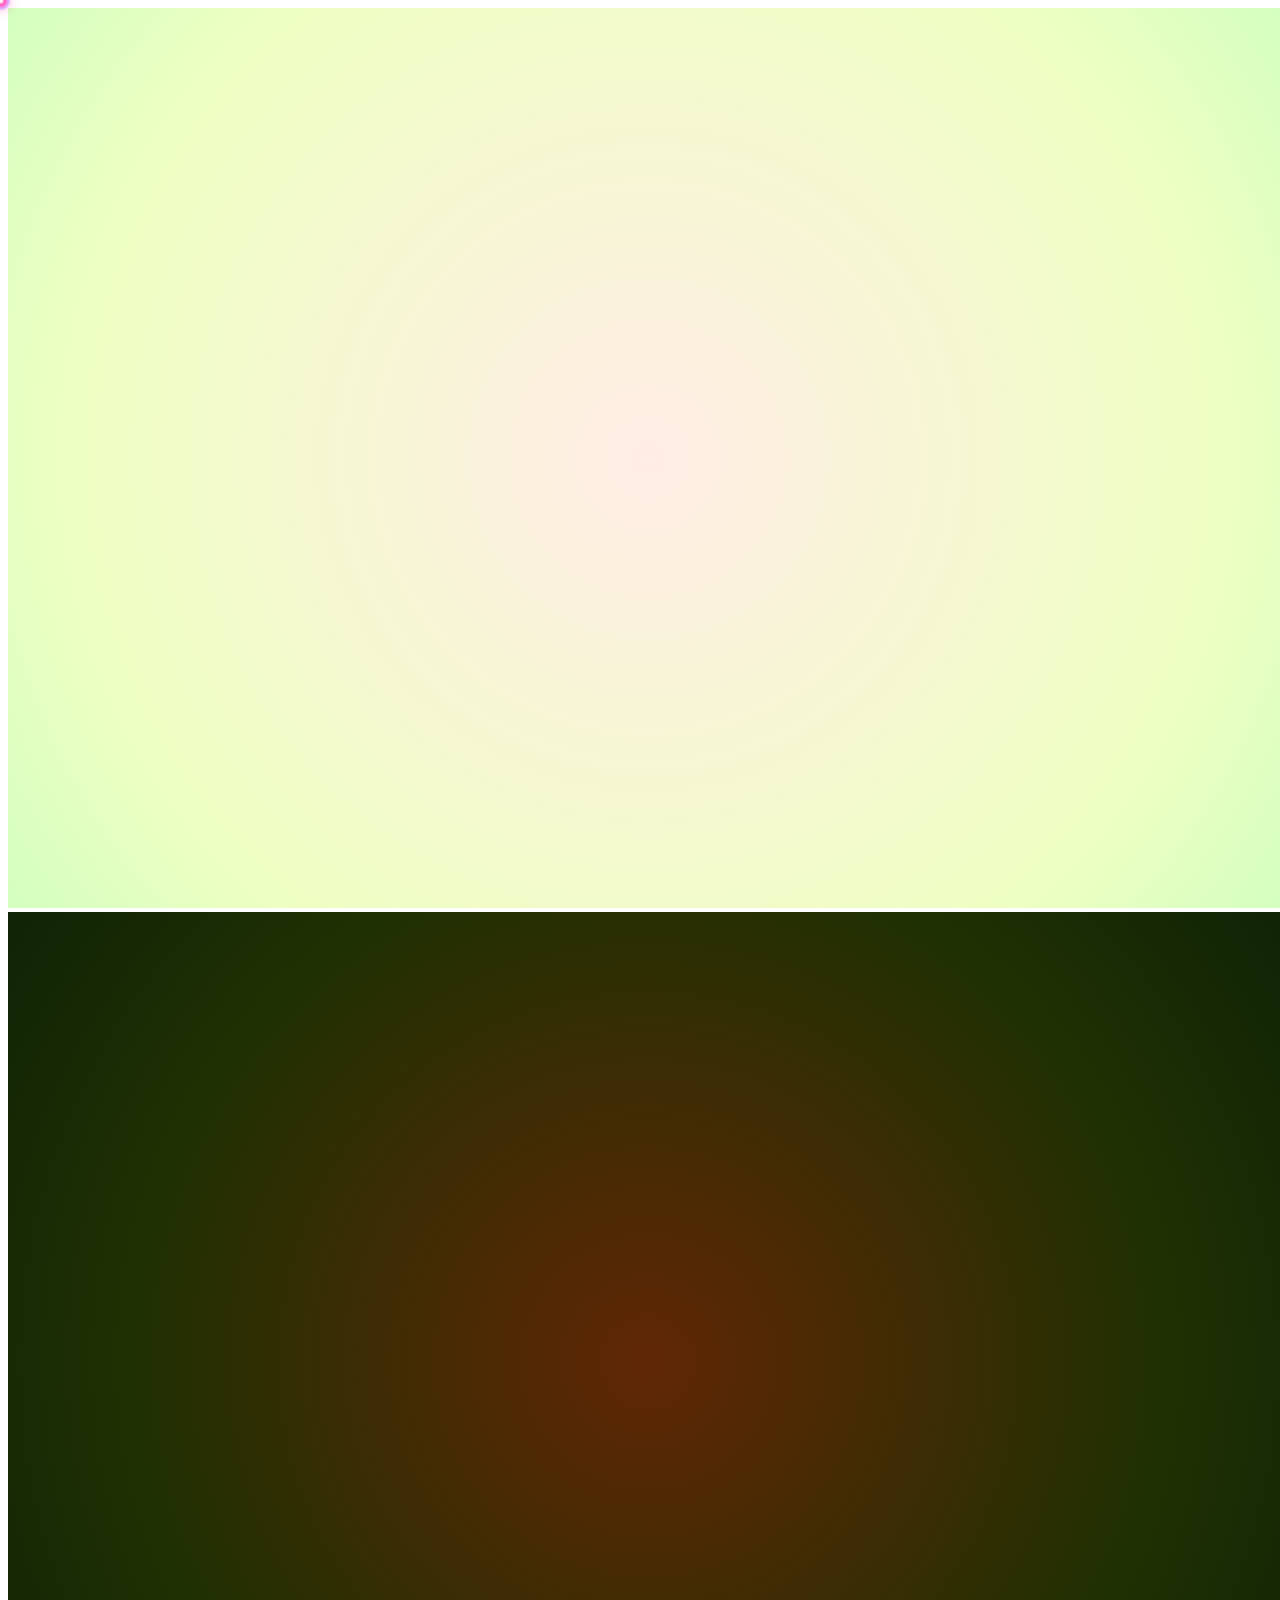
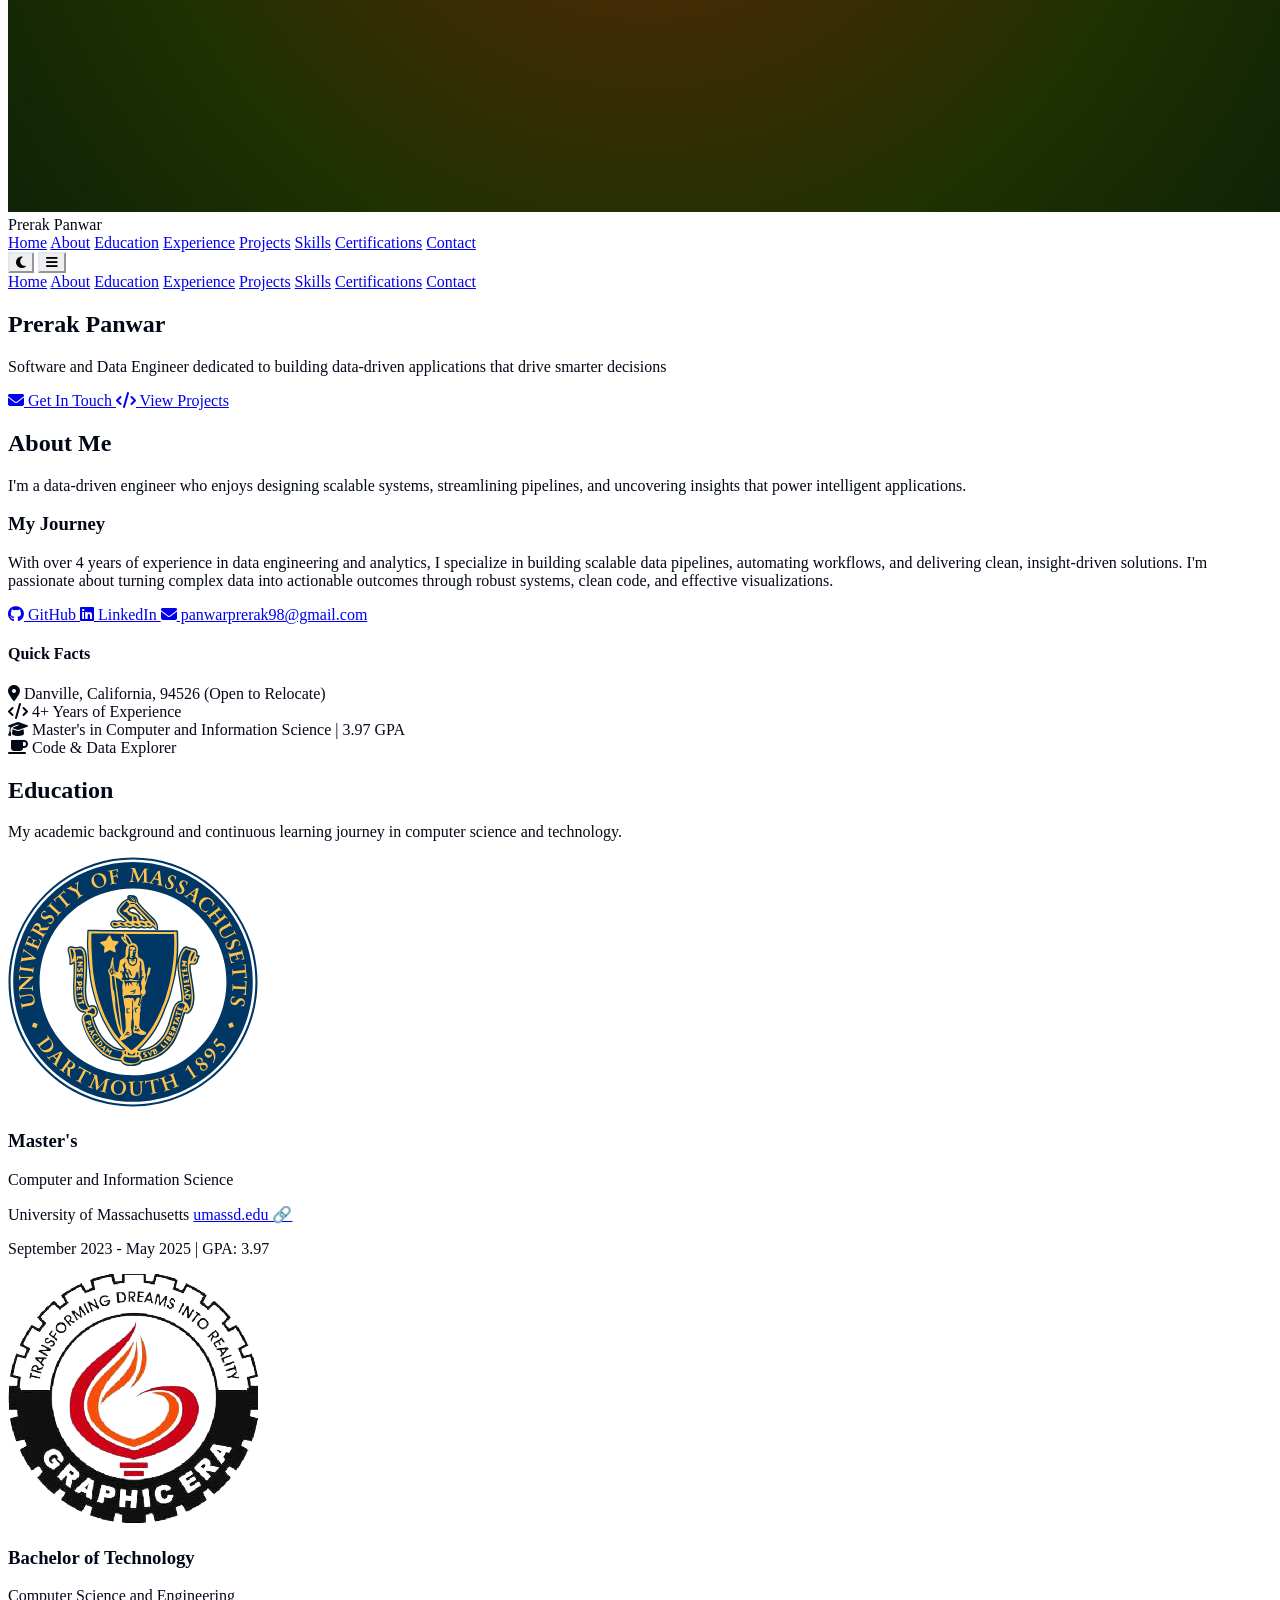
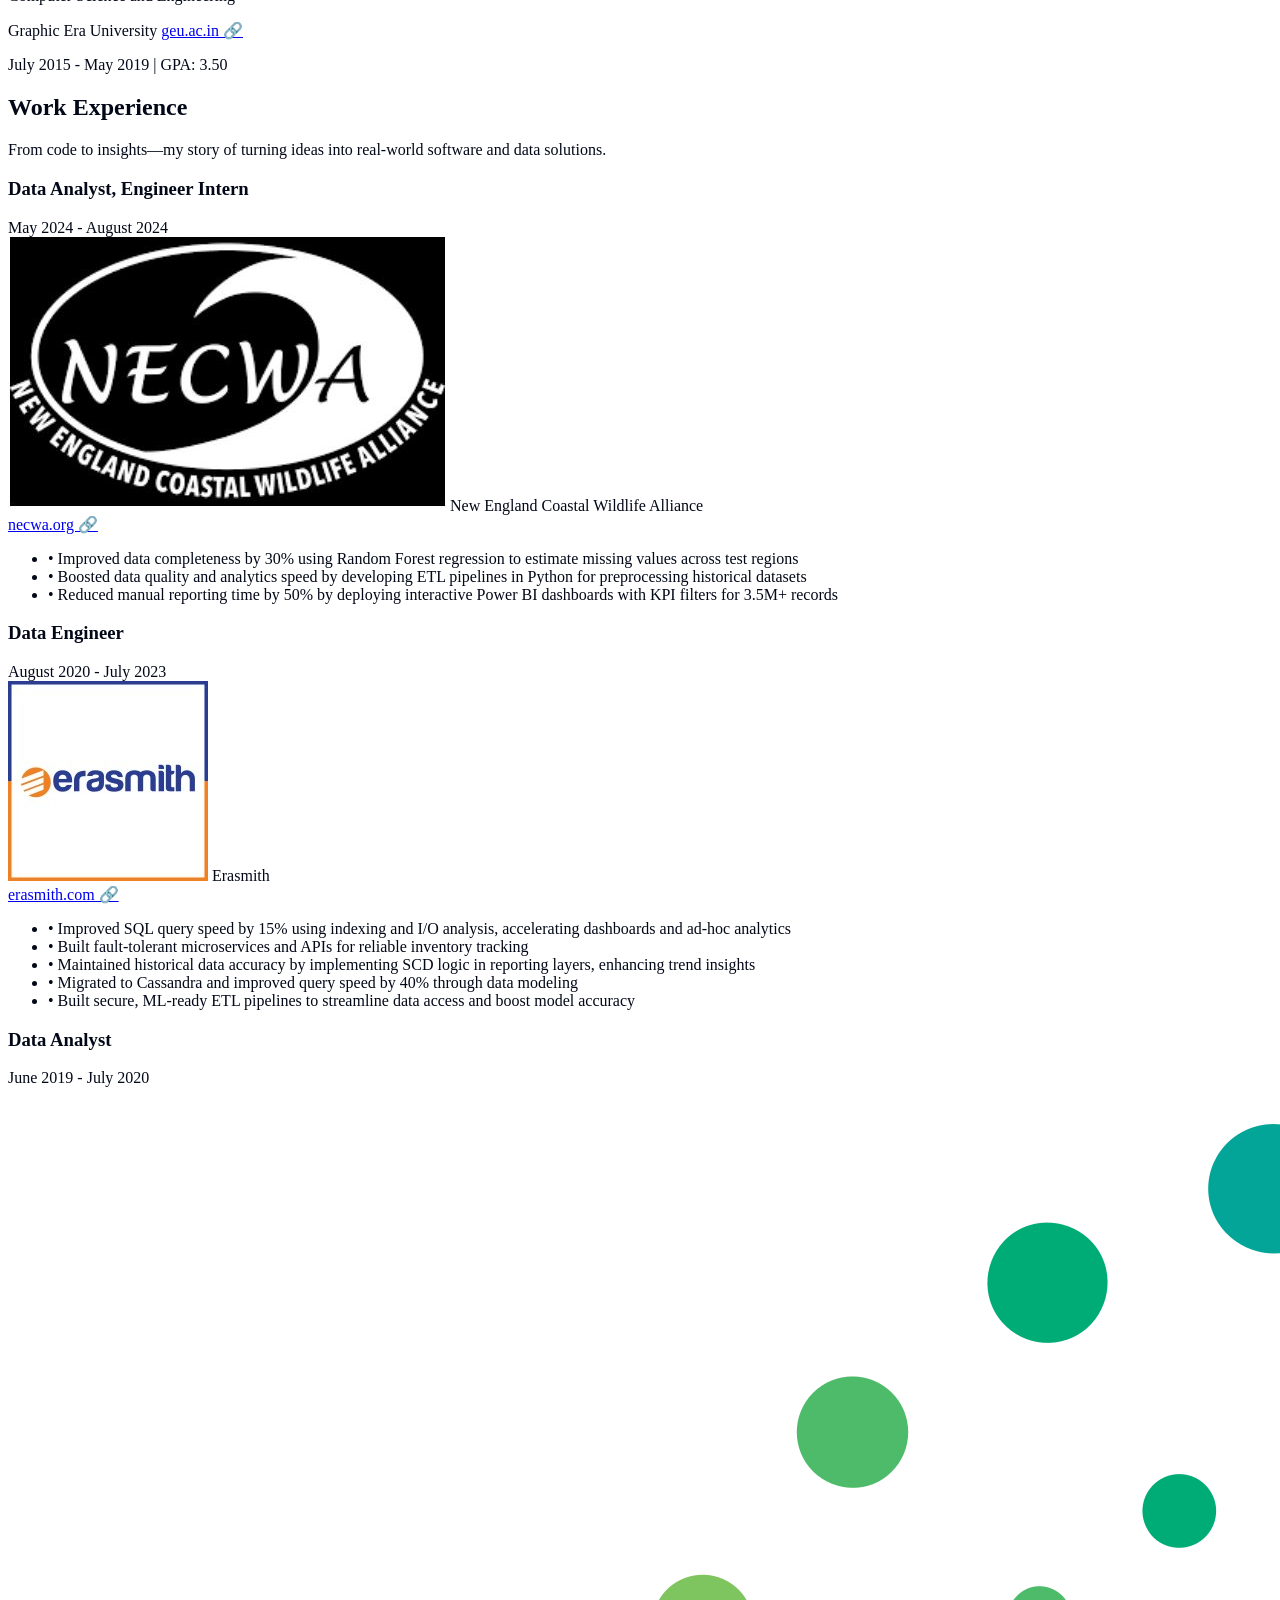
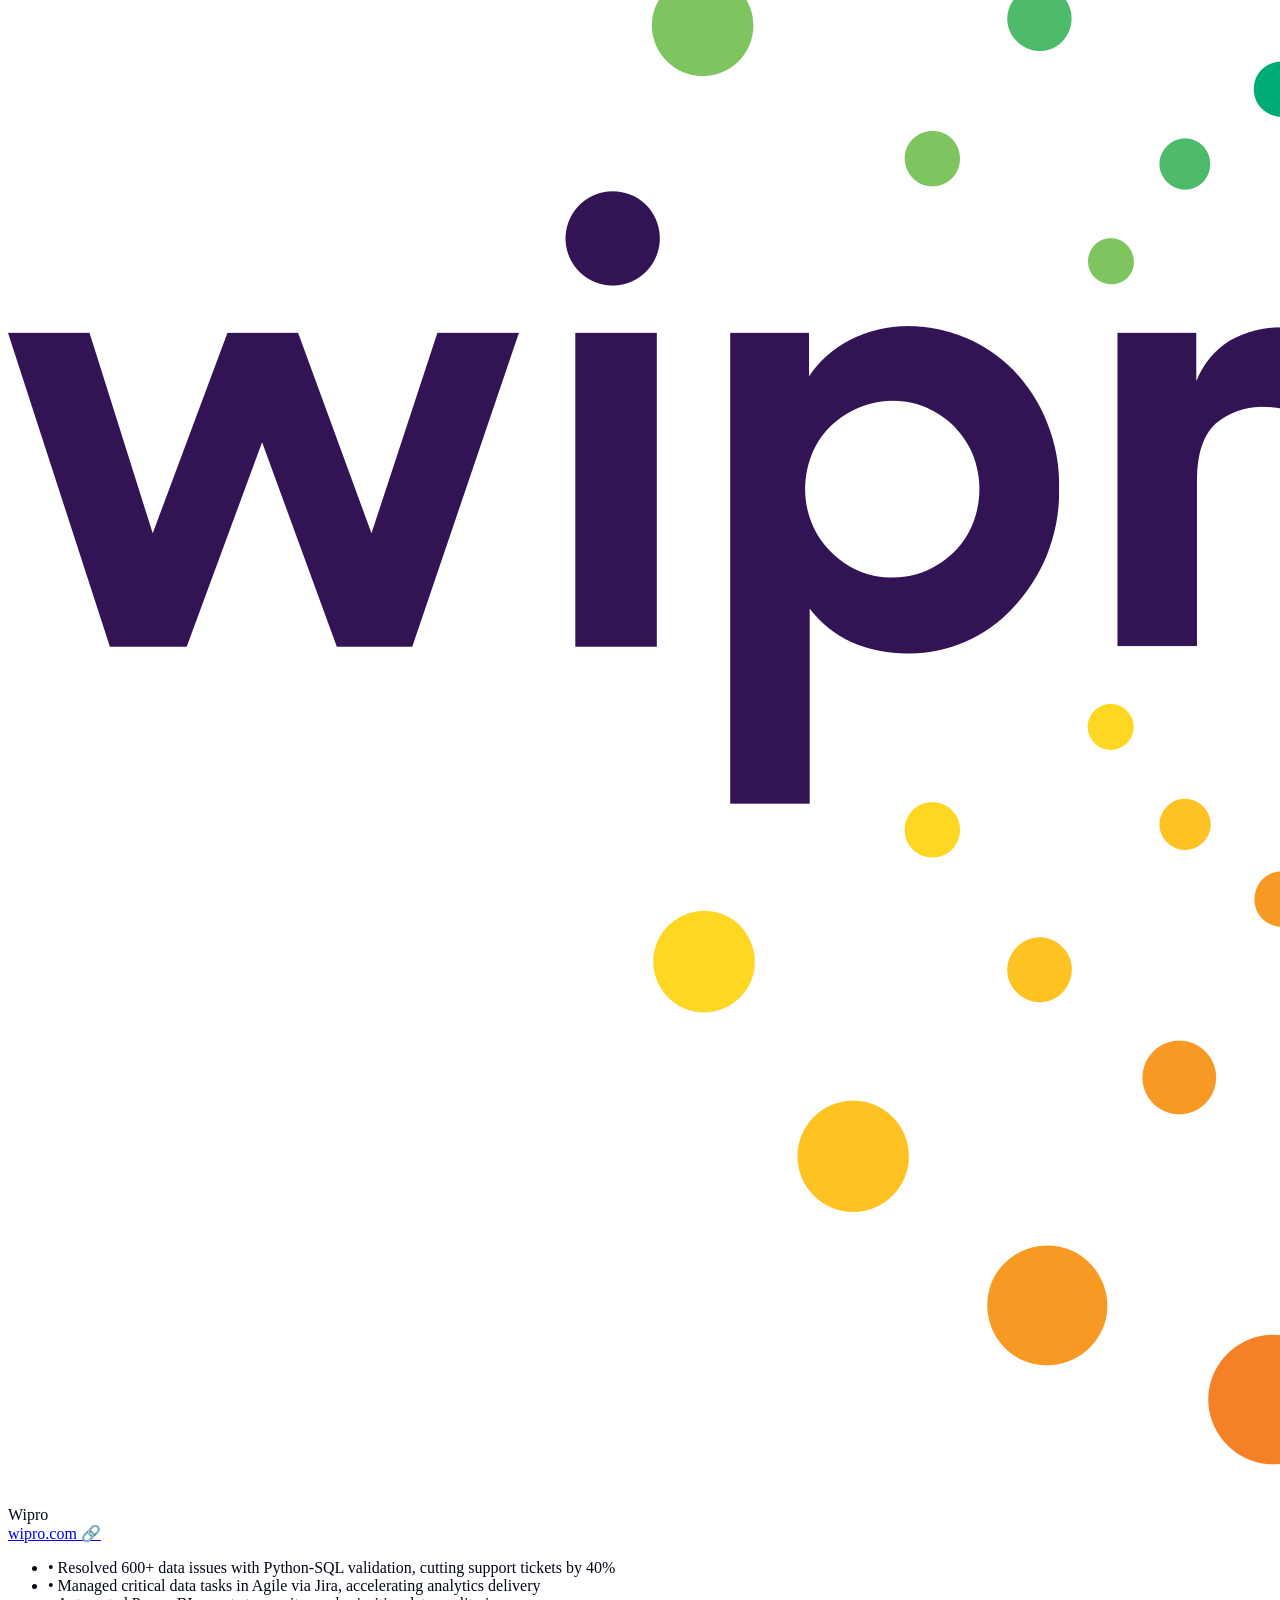
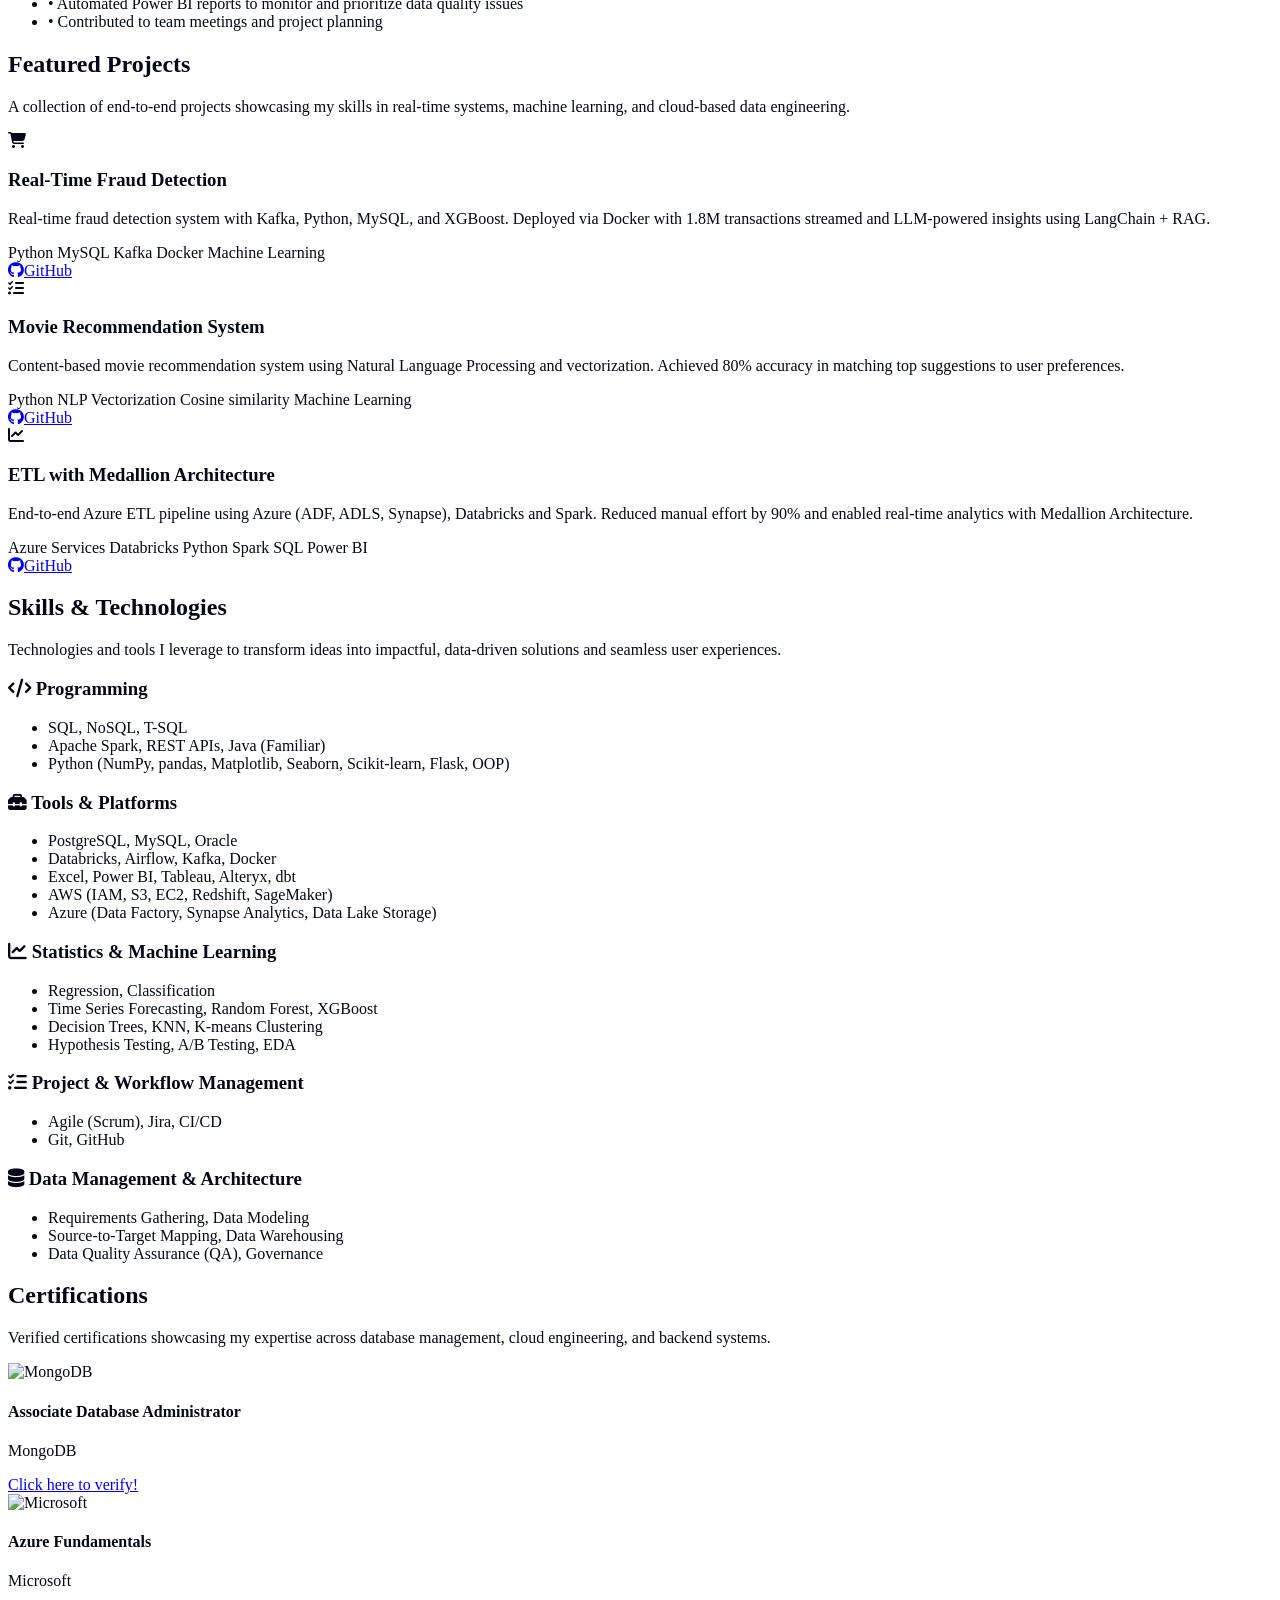
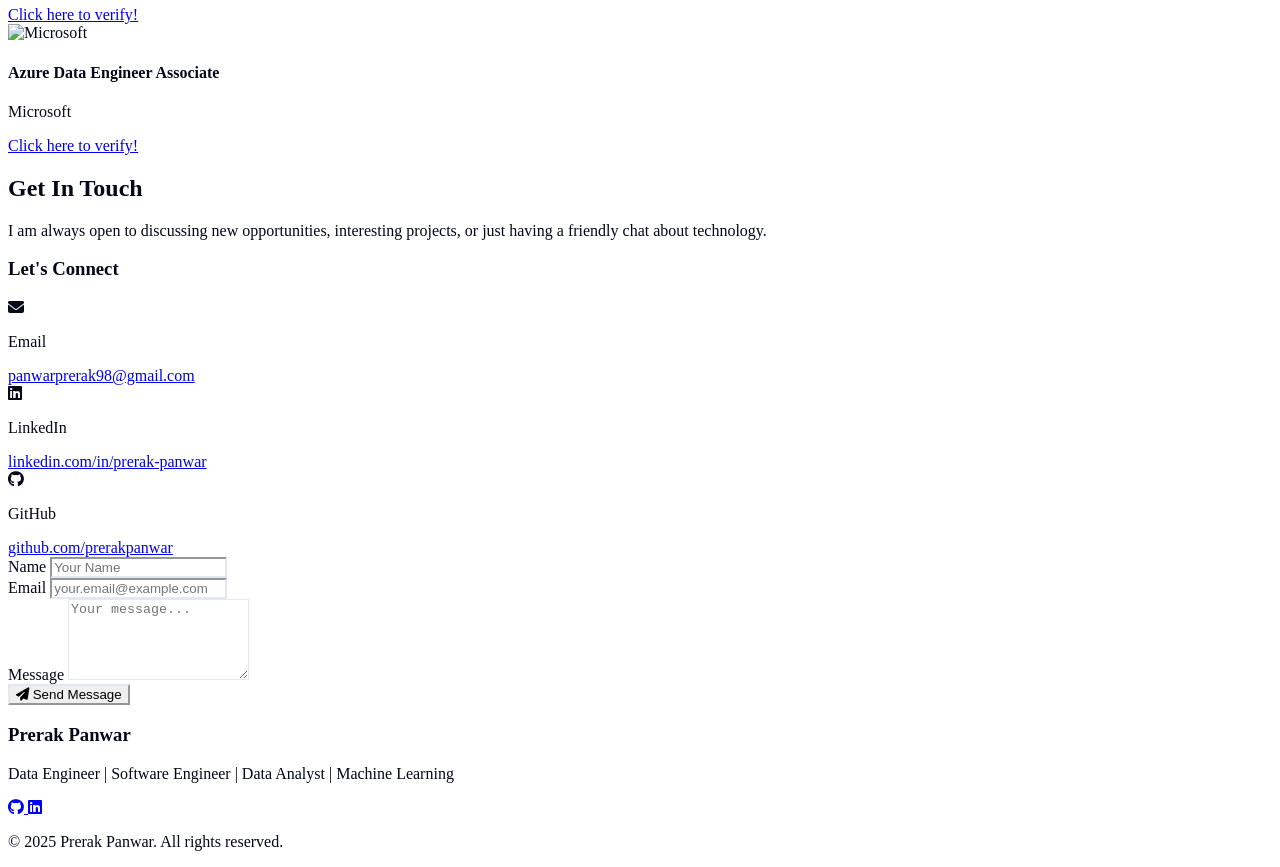
==== index.html @ e9ecec98 "Add files via upload" ====
<!DOCTYPE html>
<html lang="en">
<head>
    <meta charset="UTF-8">
    <meta name="viewport" content="width=device-width, initial-scale=1.0">
    <title>Prerak Panwar - Full Stack Developer</title>
    <meta name="description" content="Full Stack Developer specializing in React, Node.js, and modern web technologies. View my portfolio, projects, and professional experience.">
    
    <!-- Tailwind CSS -->
    <script src="https://cdn.tailwindcss.com"></script>

    <script src="https://cdnjs.cloudflare.com/ajax/libs/three.js/0.154.0/three.min.js"></script>
    
    <!-- Tailwind Config -->
    <script>
        tailwind.config = {
            darkMode: 'class',
            theme: {
                extend: {
                    colors: {
                        border: "hsl(var(--border))",
                        input: "hsl(var(--input))",
                        ring: "hsl(var(--ring))",
                        background: "hsl(var(--background))",
                        foreground: "hsl(var(--foreground))",
                        primary: {
                            DEFAULT: "hsl(var(--primary))",
                            foreground: "hsl(var(--primary-foreground))",
                        },
                        secondary: {
                            DEFAULT: "hsl(var(--secondary))",
                            foreground: "hsl(var(--secondary-foreground))",
                        },
                        muted: {
                            DEFAULT: "hsl(var(--muted))",
                            foreground: "hsl(var(--muted-foreground))",
                        },
                        accent: {
                            DEFAULT: "hsl(var(--accent))",
                            foreground: "hsl(var(--accent-foreground))",
                        },
                        card: {
                            DEFAULT: "hsl(var(--card))",
                            foreground: "hsl(var(--card-foreground))",
                        },
                    },
                    animation: {
                        "fade-up": "fadeUp 0.5s ease-out",
                        "slide-in": "slideIn 0.6s ease-out",
                        "bounce-in": "bounceIn 0.8s ease-out",
                    },
                    keyframes: {
                        fadeUp: {
                            "0%": { opacity: "0", transform: "translateY(30px)" },
                            "100%": { opacity: "1", transform: "translateY(0)" },
                        },
                        slideIn: {
                            "0%": { opacity: "0", transform: "translateX(-30px)" },
                            "100%": { opacity: "1", transform: "translateX(0)" },
                        },
                        bounceIn: {
                            "0%": { opacity: "0", transform: "scale(0.3)" },
                            "50%": { opacity: "1", transform: "scale(1.05)" },
                            "70%": { transform: "scale(0.9)" },
                            "100%": { opacity: "1", transform: "scale(1)" },
                        },
                    },
                }
            }
        }
    </script>
    
    <!-- CSS Variables -->
    <style>
        :root {
            --background: 0 0% 100%;
            --foreground: 222.2 84% 4.9%;
            --card: 0 0% 100%;
            --card-foreground: 222.2 84% 4.9%;
            --popover: 0 0% 100%;
            --popover-foreground: 222.2 84% 4.9%;
            --primary: 222.2 47.4% 11.2%;
            --primary-foreground: 210 40% 98%;
            --secondary: 210 40% 96%;
            --secondary-foreground: 222.2 47.4% 11.2%;
            --muted: 210 40% 96%;
            --muted-foreground: 215.4 16.3% 46.9%;
            --accent: 210 40% 96%;
            --accent-foreground: 222.2 47.4% 11.2%;
            --destructive: 0 84.2% 60.2%;
            --destructive-foreground: 210 40% 98%;
            --border: 214.3 31.8% 91.4%;
            --input: 214.3 31.8% 91.4%;
            --ring: 222.2 84% 4.9%;
            --radius: 0.5rem;
        }

        .dark {
            --background: 222.2 84% 4.9%;
            --foreground: 210 40% 98%;
            --card: 222.2 84% 4.9%;
            --card-foreground: 210 40% 98%;
            --popover: 222.2 84% 4.9%;
            --popover-foreground: 210 40% 98%;
            --primary: 210 40% 98%;
            --primary-foreground: 222.2 47.4% 11.2%;
            --secondary: 217.2 32.6% 17.5%;
            --secondary-foreground: 210 40% 98%;
            --muted: 217.2 32.6% 17.5%;
            --muted-foreground: 215 20.2% 65.1%;
            --accent: 217.2 32.6% 17.5%;
            --accent-foreground: 210 40% 98%;
            --destructive: 0 62.8% 30.6%;
            --destructive-foreground: 210 40% 98%;
            --border: 217.2 32.6% 17.5%;
            --input: 217.2 32.6% 17.5%;
            --ring: 212.7 26.8% 83.9%;
        }

        * {
            border-color: hsl(var(--border));
        }

        body {
            background-color: hsl(var(--background));
            color: hsl(var(--foreground));
        }

        /* Hide default cursor */
        body {
            cursor: none;
            position: relative;
            overflow-x: hidden;
        }

        /* Dynamic Fluid Background */
        .fluid-background {
            position: fixed;
            top: 0;
            left: 0;
            width: 100%;
            height: 100%;
            z-index: 1;
            pointer-events: none;
            opacity: 0;
            transition: opacity 1.2s cubic-bezier(0.25, 0.46, 0.45, 0.94);
            background: radial-gradient(circle at var(--x, 50%) var(--y, 50%), 
                rgba(255, 0, 128, 0.12) 0%,
                rgba(138, 43, 226, 0.1) 25%,
                rgba(64, 224, 208, 0.06) 50%,
                rgba(255, 140, 0, 0.04) 75%,
                transparent 100%);
        }

        .fluid-background::before {
            content: '';
            position: absolute;
            top: -50%;
            left: -50%;
            width: 200%;
            height: 200%;
            background: 
                radial-gradient(ellipse 600px 400px at var(--x, 30%) var(--y, 70%), rgba(255, 105, 180, 0.08) 0%, transparent 60%),
                radial-gradient(ellipse 500px 350px at var(--mx, 70%) var(--my, 30%), rgba(138, 43, 226, 0.06) 0%, transparent 70%),
                radial-gradient(ellipse 700px 450px at var(--px, 20%) var(--py, 80%), rgba(64, 224, 208, 0.04) 0%, transparent 80%);
            animation: fluid-flow 12s ease-in-out infinite;
            transform: rotate(var(--rotation, 0deg)) scale(var(--scale, 1));
            transition: all 0.8s cubic-bezier(0.23, 1, 0.32, 1);
        }

        .fluid-background.active {
            opacity: 1;
        }

        .fluid-background.moving {
            opacity: 1;
            transition: opacity 0.3s ease-out;
        }

        /* Elegant Small Cursor */
        .magic-cursor {
            position: fixed;
            width: 16px;
            height: 16px;
            pointer-events: none;
            z-index: 10000;
            transition: all 0.6s cubic-bezier(0.165, 0.84, 0.44, 1);
            will-change: transform;
        }

        .cursor-core {
            width: 100%;
            height: 100%;
            border-radius: 50%;
            background: radial-gradient(circle, 
                rgba(255, 255, 255, 0.95) 0%,
                rgba(255, 0, 128, 0.7) 35%,
                rgba(138, 43, 226, 0.5) 70%,
                rgba(64, 224, 208, 0.3) 100%);
            position: relative;
            box-shadow: 
                0 0 12px rgba(255, 0, 128, 0.25),
                inset 0 0 6px rgba(255, 255, 255, 0.5);
            border: 0.5px solid rgba(255, 255, 255, 0.3);
            transition: all 0.4s cubic-bezier(0.165, 0.84, 0.44, 1);
        }

        .cursor-core::before {
            content: '';
            position: absolute;
            inset: -3px;
            border-radius: 50%;
            background: radial-gradient(circle, 
                rgba(255, 0, 128, 0.15) 0%,
                rgba(138, 43, 226, 0.08) 50%,
                transparent 100%);
            animation: gentle-pulse 4s ease-in-out infinite;
            opacity: 0.6;
            transition: opacity 0.3s ease;
        }

        .cursor-core::after {
            content: '';
            position: absolute;
            inset: 4px;
            border-radius: 50%;
            background: radial-gradient(circle, rgba(255, 255, 255, 0.7), transparent 50%);
            animation: soft-glow 3s ease-in-out infinite alternate;
        }

        /* Particle Trail System */
        .cursor-particle {
            position: fixed;
            width: 6px;
            height: 6px;
            border-radius: 50%;
            pointer-events: none;
            z-index: 9999;
            animation: particle-fade 1.2s ease-out forwards;
        }

        .cursor-sparkle {
            position: fixed;
            width: 4px;
            height: 4px;
            pointer-events: none;
            z-index: 9998;
            animation: sparkle-twinkle 0.8s ease-out forwards;
        }

        /* Ripple Effect */
        .cursor-ripple {
            position: fixed;
            border: 2px solid rgba(255, 0, 128, 0.6);
            border-radius: 50%;
            pointer-events: none;
            z-index: 9997;
            animation: ripple-expand 1.5s ease-out forwards;
        }

        /* Energy Waves */
        .energy-wave {
            position: fixed;
            width: 60px;
            height: 60px;
            border: 1px solid rgba(64, 224, 208, 0.4);
            border-radius: 50%;
            pointer-events: none;
            z-index: 9996;
            animation: energy-pulse 2s ease-out forwards;
        }

        /* Interactive States */
        .magic-cursor.hovering {
            transform: scale(1.25);
            filter: brightness(1.15);
        }

        .magic-cursor.hovering .cursor-core {
            background: radial-gradient(circle, 
                rgba(255, 255, 255, 0.98) 0%,
                rgba(255, 64, 129, 0.8) 30%,
                rgba(255, 235, 59, 0.6) 60%,
                rgba(76, 175, 80, 0.4) 85%,
                rgba(33, 150, 243, 0.2) 100%);
            box-shadow: 
                0 0 20px rgba(255, 64, 129, 0.35),
                inset 0 0 10px rgba(255, 255, 255, 0.6);
        }

        .magic-cursor.clicking {
            transform: scale(1.6);
            filter: brightness(1.3) saturate(1.2);
        }

        .magic-cursor.clicking .cursor-core {
            background: radial-gradient(circle, 
                rgba(255, 255, 255, 1) 0%,
                rgba(255, 23, 68, 0.9) 35%,
                rgba(255, 152, 0, 0.7) 70%,
                rgba(255, 235, 59, 0.5) 100%);
            box-shadow: 
                0 0 30px rgba(255, 23, 68, 0.5),
                inset 0 0 12px rgba(255, 255, 255, 0.7);
        }

        /* Morphing for different elements */
        .magic-cursor.text-mode {
            transform: scaleX(0.4) scaleY(1.8);
        }

        .magic-cursor.text-mode .cursor-core {
            border-radius: 8px;
            background: linear-gradient(45deg, 
                rgba(102, 126, 234, 0.8), 
                rgba(118, 75, 162, 0.8));
        }

        /* Keyframe Animations */
        @keyframes fluid-flow {
            0%, 100% { 
                transform: rotate(0deg) scale(1);
                filter: hue-rotate(0deg) brightness(1);
            }
            20% { 
                transform: rotate(72deg) scale(1.02);
                filter: hue-rotate(30deg) brightness(1.05);
            }
            40% { 
                transform: rotate(144deg) scale(0.98);
                filter: hue-rotate(60deg) brightness(0.95);
            }
            60% { 
                transform: rotate(216deg) scale(1.01);
                filter: hue-rotate(90deg) brightness(1.02);
            }
            80% { 
                transform: rotate(288deg) scale(0.99);
                filter: hue-rotate(120deg) brightness(0.98);
            }
        }

        @keyframes gentle-pulse {
            0%, 100% { 
                transform: scale(1); 
                opacity: 0.6; 
            }
            50% { 
                transform: scale(1.15); 
                opacity: 0.3; 
            }
        }

        @keyframes soft-glow {
            0% { opacity: 0.7; transform: scale(1); }
            100% { opacity: 0.4; transform: scale(1.08); }
        }

        @keyframes particle-fade {
            0% { 
                opacity: 1; 
                transform: scale(1) translateY(0); 
                filter: brightness(1.5);
            }
            100% { 
                opacity: 0; 
                transform: scale(0.3) translateY(-30px); 
                filter: brightness(0.5);
            }
        }

        @keyframes sparkle-twinkle {
            0% { 
                opacity: 0; 
                transform: scale(0) rotate(0deg); 
            }
            50% { 
                opacity: 1; 
                transform: scale(1.5) rotate(180deg); 
                filter: brightness(2);
            }
            100% { 
                opacity: 0; 
                transform: scale(0) rotate(360deg); 
            }
        }

        @keyframes ripple-expand {
            0% {
                width: 24px;
                height: 24px;
                opacity: 0.8;
                transform: translate(-50%, -50%);
            }
            100% {
                width: 120px;
                height: 120px;
                opacity: 0;
                transform: translate(-50%, -50%);
            }
        }

        @keyframes energy-pulse {
            0% {
                width: 60px;
                height: 60px;
                opacity: 0.6;
                transform: translate(-50%, -50%) scale(0.5);
            }
            50% {
                opacity: 0.3;
                transform: translate(-50%, -50%) scale(1);
            }
            100% {
                width: 200px;
                height: 200px;
                opacity: 0;
                transform: translate(-50%, -50%) scale(1.5);
            }
        }

        /* Simplified Trail Effect */
        .gentle-trail {
            position: fixed;
            width: 6px;
            height: 6px;
            border-radius: 50%;
            pointer-events: none;
            z-index: 9995;
            background: radial-gradient(circle, 
                rgba(255, 0, 128, 0.5) 0%,
                rgba(138, 43, 226, 0.3) 60%,
                transparent 100%);
            animation: gentle-dissolve 2s ease-out forwards;
        }

        @keyframes gentle-dissolve {
            0% { 
                opacity: 0.6; 
                transform: scale(1); 
                filter: blur(0px);
            }
            70% {
                opacity: 0.2;
                transform: scale(0.6);
                filter: blur(0.5px);
            }
            100% { 
                opacity: 0; 
                transform: scale(0.2); 
                filter: blur(1px);
            }
        }

        /* Constellation Effect */
        .cursor-constellation {
            position: fixed;
            width: 2px;
            height: 2px;
            background: #fff;
            border-radius: 50%;
            pointer-events: none;
            z-index: 9994;
            animation: constellation-twinkle 2s ease-in-out infinite;
            box-shadow: 0 0 6px rgba(255, 255, 255, 0.8);
        }

        @keyframes constellation-twinkle {
            0%, 100% { opacity: 0.3; transform: scale(1); }
            50% { opacity: 1; transform: scale(1.5); }
        }

        .skill-bar {
            transition: width 2s ease-in-out;
        }

        html {
            scroll-behavior: smooth;
        }
    </style>
    
    <!-- Font Awesome -->
    <link rel="stylesheet" href="https://cdnjs.cloudflare.com/ajax/libs/font-awesome/6.4.0/css/all.min.css">
</head>
<body class="min-h-screen bg-background text-foreground">

    <canvas id="bg-light" class="fixed top-0 left-0 w-full h-full -z-10 dark:hidden"></canvas>
    <canvas id="bg-dark" class="fixed top-0 left-0 w-full h-full -z-10 hidden dark:block"></canvas>


    <!-- Fluid Background System -->
    <div class="fluid-background"></div>
    
    <!-- Elegant Cursor System -->
    <div class="magic-cursor hidden md:block">
        <div class="cursor-core"></div>
    </div>

    <!-- Navigation -->
    <nav class="fixed top-0 w-full bg-background/95 backdrop-blur supports-[backdrop-filter]:bg-background/60 z-50 border-b border-border">
        <div class="max-w-7xl mx-auto px-4 sm:px-6 lg:px-8">
            <div class="flex justify-between items-center py-4">
                <div class="text-xl font-bold text-primary">
                    Prerak Panwar
                </div>
                
                <div class="hidden md:flex space-x-8">
                    <a href="#home" class="text-muted-foreground hover:text-foreground transition-colors">Home</a>
                    <a href="#about" class="text-muted-foreground hover:text-foreground transition-colors">About</a>
                    <a href="#education" class="text-muted-foreground hover:text-foreground transition-colors">Education</a>
                    <a href="#experience" class="text-muted-foreground hover:text-foreground transition-colors">Experience</a>
                    <a href="#projects" class="text-muted-foreground hover:text-foreground transition-colors">Projects</a>
                    <a href="#skills" class="text-muted-foreground hover:text-foreground transition-colors">Skills</a>
                    <a href="#certifications" class="text-muted-foreground hover:text-foreground transition-colors">Certifications</a>
                    <a href="#contact" class="text-muted-foreground hover:text-foreground transition-colors">Contact</a>
                </div>

                <div class="flex items-center space-x-4">
                    <button id="theme-toggle" class="p-2 rounded-md hover:bg-accent">
                        <i class="fas fa-moon text-muted-foreground"></i>
                    </button>
                    
                    <button id="mobile-menu-button" class="md:hidden p-2 rounded-md hover:bg-accent">
                        <i class="fas fa-bars text-muted-foreground"></i>
                    </button>
                </div>
            </div>
        </div>

        <!-- Mobile Menu -->
        <div id="mobile-menu" class="hidden md:hidden bg-background border-t border-border">
            <div class="px-2 pt-2 pb-3 space-y-1">
                <a href="#home" class="block px-3 py-2 text-muted-foreground hover:text-foreground">Home</a>
                <a href="#about" class="block px-3 py-2 text-muted-foreground hover:text-foreground">About</a>
                <a href="#education" class="block px-3 py-2 text-muted-foreground hover:text-foreground">Education</a>
                <a href="#experience" class="block px-3 py-2 text-muted-foreground hover:text-foreground">Experience</a>
                <a href="#projects" class="block px-3 py-2 text-muted-foreground hover:text-foreground">Projects</a>
                <a href="#skills" class="block px-3 py-2 text-muted-foreground hover:text-foreground">Skills</a>
                <a href="#certifications" class="block px-3 py-2 text-muted-foreground hover:text-foreground">Certifications</a>
                <a href="#contact" class="block px-3 py-2 text-muted-foreground hover:text-foreground">Contact</a>
            </div>
        </div>
    </nav>

    <!-- Hero Section -->
    <section id="home" class="min-h-screen flex items-center justify-center pt-16">
        <div class="max-w-7xl mx-auto px-4 sm:px-6 lg:px-8 text-center">
            <div class="animate-fade-up">
                <h1 class="text-4xl md:text-6xl lg:text-7xl font-bold mb-6 bg-gradient-to-r from-primary to-blue-600 bg-clip-text text-transparent">
                    Prerak Panwar
                </h1>
                <p class="text-xl md:text-2xl text-muted-foreground mb-8 max-w-3xl mx-auto">
                    Software and Data Engineer dedicated to building data-driven applications that drive smarter decisions
                </p>
                <div class="flex flex-col sm:flex-row gap-4 justify-center">
                    <a href="#contact" class="inline-flex items-center justify-center px-8 py-3 text-base font-medium rounded-md text-primary-foreground bg-primary hover:bg-primary/90 transition-colors">
                        <i class="fas fa-envelope mr-2"></i>
                        Get In Touch
                    </a>
                    <a href="#projects" class="inline-flex items-center justify-center px-8 py-3 text-base font-medium rounded-md text-foreground bg-secondary hover:bg-secondary/80 transition-colors">
                        <i class="fas fa-code mr-2"></i>
                        View Projects
                    </a>
                </div>
            </div>
        </div>
    </section>

    <!-- About Section -->
    <section id="about" class="py-20 bg-muted/50">
        <div class="max-w-7xl mx-auto px-4 sm:px-6 lg:px-8">
            <div class="text-center mb-16">
                <h2 class="text-3xl md:text-4xl font-bold mb-4">About Me</h2>
                <p class="text-muted-foreground max-w-2xl mx-auto">
                    I'm a data-driven engineer who enjoys designing scalable systems, streamlining pipelines, and uncovering insights that power intelligent applications.
                </p>
            </div>
            
            <div class="grid md:grid-cols-2 gap-12 items-center">
                <div class="animate-slide-in">
                    <h3 class="text-2xl font-semibold mb-4">My Journey</h3>
                    <p class="text-muted-foreground mb-6">
                        With over 4 years of experience in data engineering and analytics, I specialize in building scalable data pipelines, automating workflows, and delivering clean, insight-driven solutions. I'm passionate about turning complex data into actionable outcomes through robust systems, clean code, and effective visualizations.
                    </p>
                    <div class="flex flex-wrap gap-4">
                        <a href="https://github.com/prerakpanwar" target="_blank" class="flex items-center gap-2 text-muted-foreground hover:text-foreground transition-colors">
                            <i class="fab fa-github"></i>
                            GitHub
                        </a>
                        <a href="https://www.linkedin.com/in/prerak-panwar" target="_blank" class="flex items-center gap-2 text-muted-foreground hover:text-foreground transition-colors">
                            <i class="fab fa-linkedin"></i>
                            LinkedIn
                        </a>
                        <a href="mailto:panwarprerak98@gmail.com" class="flex items-center gap-2 text-muted-foreground hover:text-foreground transition-colors">
                            <i class="fas fa-envelope"></i>
                            panwarprerak98@gmail.com
                        </a>
                    </div>
                </div>
                
                <div class="animate-bounce-in">
                    <div class="bg-card rounded-lg p-6 border border-border shadow-lg">
                        <h4 class="text-lg font-semibold mb-4">Quick Facts</h4>
                        <div class="space-y-3">
                            <div class="flex items-center gap-3">
                                <i class="fas fa-map-marker-alt text-primary"></i>
                                <span>Danville, California, 94526 (Open to Relocate)</span>
                            </div>
                            <div class="flex items-center gap-3">
                                <i class="fas fa-code text-primary"></i>
                                <span>4+ Years of Experience</span>
                            </div>
                            <div class="flex items-center gap-3">
                                <i class="fas fa-graduation-cap text-primary"></i>
                                <span>Master's in Computer and Information Science | 3.97 GPA</span>
                            </div>
                            <div class="flex items-center gap-3">
                                <i class="fas fa-coffee text-primary"></i>
                                <span>Code & Data Explorer</span>
                            </div>
                        </div>
                    </div>
                </div>
            </div>
        </div>
    </section>

        <!-- Education Section -->
<section id="education" class="py-20 bg-muted/50">
  <div class="max-w-7xl mx-auto px-4 sm:px-6 lg:px-8">
    <div class="text-center mb-16">
      <h2 class="text-3xl md:text-4xl font-bold mb-4">Education</h2>
      <p class="text-muted-foreground max-w-2xl mx-auto">
        My academic background and continuous learning journey in computer science and technology.
      </p>
    </div>

    <div class="grid md:grid-cols-2 gap-8">
      <!-- Master's -->
      <div class="bg-card rounded-lg p-6 border border-border shadow-lg">
        <div class="flex items-start gap-4">
          <div class="w-12 h-12 bg-primary/10 rounded-lg flex items-center justify-center flex-shrink-0">
            <a href="https://www.umassd.edu" target="_blank" rel="noopener">
              <img src="images/image2.svg" alt="UMass Dartmouth" class="w-10 h-10 object-contain">
            </a>
          </div>
          <div>
            <h3 class="text-lg font-semibold mb-1">Master's</h3>
            <p class="text-primary font-medium mb-2">Computer and Information Science</p>
            <p class="text-muted-foreground text-sm mb-2 flex items-center gap-2">
                University of Massachusetts
                <a href="https://www.umassd.edu" target="_blank" rel="noopener" class="text-blue-500 hover:underline text-sm">
                    umassd.edu 🔗
                </a>
            </p>
            <p class="text-muted-foreground text-sm">September 2023 - May 2025 | GPA: 3.97</p>
          </div>
        </div>
      </div>

      <!-- Bachelor's -->
      <div class="bg-card rounded-lg p-6 border border-border shadow-lg">
        <div class="flex items-start gap-4">
          <div class="w-12 h-12 bg-primary/10 rounded-lg flex items-center justify-center flex-shrink-0">
            <a href="https://geu.ac.in" target="_blank" rel="noopener">
              <img src="images/image1.png" alt="Graphic Era University" class="w-10 h-10 object-contain">
            </a>
          </div>
          <div>
            <h3 class="text-lg font-semibold mb-1">Bachelor of Technology</h3>
            <p class="text-primary font-medium mb-2">Computer Science and Engineering</p>
            <p class="text-muted-foreground text-sm mb-2 flex items-center gap-2">
                Graphic Era University
                <a href="https://geu.ac.in" target="_blank" rel="noopener" class="text-blue-500 hover:underline text-sm">
                    geu.ac.in 🔗
                 </a>
            </p>
            <p class="text-muted-foreground text-sm">July 2015 - May 2019 | GPA: 3.50</p>
          </div>
        </div>
      </div>
    </div>
  </div>
</section>       
    
        <!-- Experience Section -->
<section id="experience" class="py-20">
  <div class="max-w-7xl mx-auto px-4 sm:px-6 lg:px-8">
    <div class="text-center mb-16">
      <h2 class="text-3xl md:text-4xl font-bold mb-4">Work Experience</h2>
      <p class="text-muted-foreground max-w-2xl mx-auto">
        From code to insights—my story of turning ideas into real-world software and data solutions.
      </p>
    </div>

    <div class="relative">
      <!-- Timeline line -->
      <div class="absolute left-4 md:left-1/2 top-0 bottom-0 w-0.5 bg-border transform md:-translate-x-0.5"></div>

      <div class="space-y-12">
        <!-- Experience Item 1 -->
        <div class="relative flex items-center">
          <div class="absolute left-4 md:left-1/2 w-3 h-3 bg-primary rounded-full transform md:-translate-x-1/2 -translate-y-1/2"></div>
          <div class="ml-12 md:ml-0 md:w-1/2 md:pr-8">
            <div class="bg-card rounded-lg p-6 border border-border shadow-lg">
              <div class="flex justify-between items-start mb-2">
                <h3 class="text-lg font-semibold">Data Analyst, Engineer Intern</h3>
                <span class="text-sm text-muted-foreground">May 2024 - August 2024</span>
              </div>
              <div class="flex flex-col md:flex-row md:items-center gap-2 mb-3">
                <div class="flex items-center gap-2">
                  <img src="images/image3.jpg" alt="NECWA Logo" class="w-6 h-6 object-contain">
                  <span class="text-primary font-medium">New England Coastal Wildlife Alliance</span>
                </div>
                <a href="https://www.necwa.org" target="_blank" rel="noopener" class="text-sm text-blue-500 hover:underline">
                    necwa.org 🔗
                </a>
              </div>
              <ul class="text-muted-foreground space-y-1 text-sm">
                <li>• Improved data completeness by 30% using Random Forest regression to estimate missing values across test regions</li>
                <li>• Boosted data quality and analytics speed by developing ETL pipelines in Python for preprocessing historical datasets</li>
                <li>• Reduced manual reporting time by 50% by deploying interactive Power BI dashboards with KPI filters for 3.5M+ records</li>
              </ul>
            </div>
          </div>
        </div>

        <!-- Experience Item 2 -->
        <div class="relative flex items-center md:justify-end">
          <div class="absolute left-4 md:left-1/2 w-3 h-3 bg-primary rounded-full transform md:-translate-x-1/2 -translate-y-1/2"></div>
          <div class="ml-12 md:ml-0 md:w-1/2 md:pl-8">
            <div class="bg-card rounded-lg p-6 border border-border shadow-lg">
              <div class="flex justify-between items-start mb-2">
                <h3 class="text-lg font-semibold">Data Engineer</h3>
                <span class="text-sm text-muted-foreground">August 2020 - July 2023</span>
              </div>
              <div class="flex flex-col md:flex-row md:items-center gap-2 mb-3">
                <div class="flex items-center gap-2">
                  <img src="images/image4.jpg" alt="Erasmith Logo" class="w-6 h-6 object-contain">
                  <span class="text-primary font-medium">Erasmith</span>
                </div>
                <a href="https://erasmith.com" target="_blank" rel="noopener" class="text-sm text-blue-500 hover:underline">
                    erasmith.com 🔗
                </a>
              </div>
              <ul class="text-muted-foreground space-y-1 text-sm">
                <li>• Improved SQL query speed by 15% using indexing and I/O analysis, accelerating dashboards and ad-hoc analytics</li>
                <li>• Built fault-tolerant microservices and APIs for reliable inventory tracking</li>
                <li>• Maintained historical data accuracy by implementing SCD logic in reporting layers, enhancing trend insights</li>
                <li>• Migrated to Cassandra and improved query speed by 40% through data modeling</li>
                <li>• Built secure, ML-ready ETL pipelines to streamline data access and boost model accuracy</li>
              </ul>
            </div>
          </div>
        </div>

        <!-- Experience Item 3 -->
        <div class="relative flex items-center">
          <div class="absolute left-4 md:left-1/2 w-3 h-3 bg-primary rounded-full transform md:-translate-x-1/2 -translate-y-1/2"></div>
          <div class="ml-12 md:ml-0 md:w-1/2 md:pr-8">
            <div class="bg-card rounded-lg p-6 border border-border shadow-lg">
              <div class="flex justify-between items-start mb-2">
                <h3 class="text-lg font-semibold">Data Analyst</h3>
                <span class="text-sm text-muted-foreground">June 2019 - July 2020</span>
              </div>
              <div class="flex flex-col md:flex-row md:items-center gap-2 mb-3">
                <div class="flex items-center gap-2">
                  <img src="images/image5.png" alt="Wipro Logo" class="w-6 h-6 object-contain">
                  <span class="text-primary font-medium">Wipro</span>
                </div>
                <a href="https://www.wipro.com" target="_blank" rel="noopener" class="text-sm text-blue-500 hover:underline">
                    wipro.com 🔗
                </a>
              </div>
              <ul class="text-muted-foreground space-y-1 text-sm">
                <li>• Resolved 600+ data issues with Python-SQL validation, cutting support tickets by 40%</li>
                <li>• Managed critical data tasks in Agile via Jira, accelerating analytics delivery</li>
                <li>• Automated Power BI reports to monitor and prioritize data quality issues</li>
                <li>• Contributed to team meetings and project planning</li>
              </ul>
            </div>
          </div>
        </div>
      </div>
    </div>
  </div>
</section>

    <!-- Projects Section -->
    <section id="projects" class="py-20 bg-muted/50">
        <div class="max-w-7xl mx-auto px-4 sm:px-6 lg:px-8">
            <div class="text-center mb-16">
                <h2 class="text-3xl md:text-4xl font-bold mb-4">Featured Projects</h2>
                <p class="text-muted-foreground max-w-2xl mx-auto">
                    A collection of end-to-end projects showcasing my skills in real-time systems, machine learning, and cloud-based data engineering.
                </p>
            </div>
            
            <div class="grid md:grid-cols-2 lg:grid-cols-3 gap-8">
                <!-- Project 1 -->
                <div class="bg-card rounded-lg overflow-hidden border border-border shadow-lg hover:shadow-xl transition-shadow">
                    <div class="h-48 bg-gradient-to-br from-blue-500 to-purple-600 flex items-center justify-center">
                        <i class="fas fa-shopping-cart text-4xl text-white"></i>
                    </div>
                    <div class="p-6">
                        <h3 class="text-xl font-semibold mb-2">Real-Time Fraud Detection</h3>
                        <p class="text-muted-foreground mb-4">
                            Real-time fraud detection system with Kafka, Python, MySQL, and XGBoost. Deployed via Docker with 1.8M transactions streamed and LLM-powered insights using LangChain + RAG.
                        </p>
                        <div class="flex flex-wrap gap-2 mb-4">
                            <span class="px-2 py-1 bg-secondary text-secondary-foreground text-xs rounded">Python</span>
                            <span class="px-2 py-1 bg-secondary text-secondary-foreground text-xs rounded">MySQL</span>
                            <span class="px-2 py-1 bg-secondary text-secondary-foreground text-xs rounded">Kafka</span>
                            <span class="px-2 py-1 bg-secondary text-secondary-foreground text-xs rounded">Docker</span>
                            <span class="px-2 py-1 bg-secondary text-secondary-foreground text-xs rounded">Machine Learning</span>
                        </div>
                        <div class="flex gap-4">
                            <a href="https://github.com/prerakpanwar/Real-Time-Fraud-Detection-System" class="text-primary hover:underline text-sm">
                                <i class="fab fa-github mr-1"></i>GitHub
                            </a>
                        </div>
                    </div>
                </div>

                <!-- Project 2 -->
                <div class="bg-card rounded-lg overflow-hidden border border-border shadow-lg hover:shadow-xl transition-shadow">
                    <div class="h-48 bg-gradient-to-br from-green-500 to-teal-600 flex items-center justify-center">
                        <i class="fas fa-tasks text-4xl text-white"></i>
                    </div>
                    <div class="p-6">
                        <h3 class="text-xl font-semibold mb-2">Movie Recommendation System</h3>
                        <p class="text-muted-foreground mb-4">
                            Content-based movie recommendation system using Natural Language Processing and vectorization. Achieved 80% accuracy in matching top suggestions to user preferences.
                        </p>
                        <div class="flex flex-wrap gap-2 mb-4">
                            <span class="px-2 py-1 bg-secondary text-secondary-foreground text-xs rounded">Python</span>
                            <span class="px-2 py-1 bg-secondary text-secondary-foreground text-xs rounded">NLP</span>
                            <span class="px-2 py-1 bg-secondary text-secondary-foreground text-xs rounded">Vectorization</span>
                            <span class="px-2 py-1 bg-secondary text-secondary-foreground text-xs rounded">Cosine similarity</span>
                            <span class="px-2 py-1 bg-secondary text-secondary-foreground text-xs rounded">Machine Learning</span>
                        </div>
                        <div class="flex gap-4">
                            <a href="https://github.com/prerakpanwar/Recommender-System" class="text-primary hover:underline text-sm">
                                <i class="fab fa-github mr-1"></i>GitHub
                            </a>
                        </div>
                    </div>
                </div>

                <!-- Project 3 -->
                <div class="bg-card rounded-lg overflow-hidden border border-border shadow-lg hover:shadow-xl transition-shadow">
                    <div class="h-48 bg-gradient-to-br from-orange-500 to-red-600 flex items-center justify-center">
                        <i class="fas fa-chart-line text-4xl text-white"></i>
                    </div>
                    <div class="p-6">
                        <h3 class="text-xl font-semibold mb-2">ETL with Medallion Architecture</h3>
                        <p class="text-muted-foreground mb-4">
                            End-to-end Azure ETL pipeline using Azure (ADF, ADLS, Synapse), Databricks and Spark. Reduced manual effort by 90% and enabled real-time analytics with Medallion Architecture.
                        </p>
                        <div class="flex flex-wrap gap-2 mb-4">
                            <span class="px-2 py-1 bg-secondary text-secondary-foreground text-xs rounded">Azure Services</span>
                            <span class="px-2 py-1 bg-secondary text-secondary-foreground text-xs rounded">Databricks</span>
                            <span class="px-2 py-1 bg-secondary text-secondary-foreground text-xs rounded">Python</span>
                            <span class="px-2 py-1 bg-secondary text-secondary-foreground text-xs rounded">Spark</span>
                            <span class="px-2 py-1 bg-secondary text-secondary-foreground text-xs rounded">SQL</span>
                            <span class="px-2 py-1 bg-secondary text-secondary-foreground text-xs rounded">Power BI</span>
                        </div>
                        <div class="flex gap-4">
                            <a href="https://github.com/prerakpanwar/Data_Engineering_Azure" class="text-primary hover:underline text-sm">
                                <i class="fab fa-github mr-1"></i>GitHub
                            </a>
                        </div>
                    </div>
                </div>
            </div>
        </div>
    </section> 

    <!-- Skills Section -->
<section id="skills" class="py-20">
  <div class="max-w-7xl mx-auto px-4 sm:px-6 lg:px-8">
    <div class="text-center mb-16">
      <h2 class="text-3xl md:text-4xl font-bold mb-4">Skills & Technologies</h2>
      <p class="text-muted-foreground max-w-2xl mx-auto">
        Technologies and tools I leverage to transform ideas into impactful, data-driven solutions and seamless user experiences.
      </p>
    </div>

    <div class="grid md:grid-cols-2 lg:grid-cols-3 gap-8 text-sm sm:text-base">
      <!-- Programming -->
      <div class="bg-card rounded-lg p-6 border border-border shadow-lg">
        <h3 class="text-lg font-semibold mb-4 flex items-center">
          <i class="fas fa-code text-primary mr-2"></i>
          Programming
        </h3>
        <ul class="list-disc list-inside text-muted-foreground space-y-1">
          <li>SQL, NoSQL, T-SQL</li>
          <li>Apache Spark, REST APIs, Java (Familiar)</li>
          <li>Python (NumPy, pandas, Matplotlib, Seaborn, Scikit-learn, Flask, OOP)</li>
        </ul>
      </div>

      <!-- Tools & Platforms -->
      <div class="bg-card rounded-lg p-6 border border-border shadow-lg">
        <h3 class="text-lg font-semibold mb-4 flex items-center">
          <i class="fas fa-toolbox text-primary mr-2"></i>
          Tools & Platforms
        </h3>
        <ul class="list-disc list-inside text-muted-foreground space-y-1">
          <li>PostgreSQL, MySQL, Oracle</li>
          <li>Databricks, Airflow, Kafka, Docker</li>
          <li>Excel, Power BI, Tableau, Alteryx, dbt</li>
          <li>AWS (IAM, S3, EC2, Redshift, SageMaker)</li>
          <li>Azure (Data Factory, Synapse Analytics, Data Lake Storage)</li>
          
        </ul>
      </div>

      <!-- Statistics & ML -->
      <div class="bg-card rounded-lg p-6 border border-border shadow-lg">
        <h3 class="text-lg font-semibold mb-4 flex items-center">
          <i class="fas fa-chart-line text-primary mr-2"></i>
          Statistics & Machine Learning
        </h3>
        <ul class="list-disc list-inside text-muted-foreground space-y-1">
          <li>Regression, Classification</li>
          <li>Time Series Forecasting, Random Forest, XGBoost</li>
          <li>Decision Trees, KNN, K-means Clustering</li>
          <li>Hypothesis Testing, A/B Testing, EDA</li>
        </ul>
      </div>

      <!-- Project & Workflow Management -->
      <div class="bg-card rounded-lg p-6 border border-border shadow-lg">
        <h3 class="text-lg font-semibold mb-4 flex items-center">
          <i class="fas fa-tasks text-primary mr-2"></i>
          Project & Workflow Management
        </h3>
        <ul class="list-disc list-inside text-muted-foreground space-y-1">
          <li>Agile (Scrum), Jira, CI/CD</li>
          <li>Git, GitHub</li>
        </ul>
      </div>

      <!-- Data Management & Architecture -->
      <div class="bg-card rounded-lg p-6 border border-border shadow-lg">
        <h3 class="text-lg font-semibold mb-4 flex items-center">
          <i class="fas fa-database text-primary mr-2"></i>
          Data Management & Architecture
        </h3>
        <ul class="list-disc list-inside text-muted-foreground space-y-1">
          <li>Requirements Gathering, Data Modeling</li>
          <li>Source-to-Target Mapping, Data Warehousing</li>
          <li>Data Quality Assurance (QA), Governance</li>
        </ul>
      </div>
    </div>
  </div>
</section>
        
<section id="certifications" class="py-20 bg-muted/50">
  <div class="max-w-7xl mx-auto px-4 sm:px-6 lg:px-8">
    <div class="text-center mb-16">
      <h2 class="text-3xl md:text-4xl font-bold mb-4">Certifications</h2>
      <p class="text-muted-foreground max-w-2xl mx-auto">
        Verified certifications showcasing my expertise across database management, cloud engineering, and backend systems.
      </p>
    </div>

    <div class="grid md:grid-cols-3 gap-6">
      <!-- MongoDB -->
      <div class="bg-card rounded-lg p-6 border border-border shadow-lg text-center">
        <img src="https://www.mongodb.com/assets/images/global/favicon.ico" alt="MongoDB" class="w-10 h-10 mx-auto mb-3">
        <h4 class="font-semibold mb-2">Associate Database Administrator</h4>
        <p class="text-muted-foreground text-sm">MongoDB</p>
        <a href="https://learn.mongodb.com/c/yynXufgxRSiWKHnLKxZxUw" target="_blank" rel="noopener" class="text-sm text-blue-500 hover:underline mt-2 inline-block">
        Click here to verify!
        </a>
      </div>

      <!-- Microsoft Fundamentals -->
      <div class="bg-card rounded-lg p-6 border border-border shadow-lg text-center">
        <img src="https://www.microsoft.com/favicon.ico" alt="Microsoft" class="w-10 h-10 mx-auto mb-3">
        <h4 class="font-semibold mb-2">Azure Fundamentals</h4>
        <p class="text-muted-foreground text-sm">Microsoft</p>
        <a href="https://learn.microsoft.com/api/credentials/share/en-us/PRERAKPANWAR-2480/EBF6577CAEDE5FDC?sharingId" target="_blank" rel="noopener" class="text-sm text-blue-500 hover:underline mt-2 inline-block">
        Click here to verify!
        </a>
      </div>

      <!-- Microsoft Data Engineer -->
      <div class="bg-card rounded-lg p-6 border border-border shadow-lg text-center">
        <img src="https://www.microsoft.com/favicon.ico" alt="Microsoft" class="w-10 h-10 mx-auto mb-3">
        <h4 class="font-semibold mb-2">Azure Data Engineer Associate</h4>
        <p class="text-muted-foreground text-sm">Microsoft</p>
        <a href="https://learn.microsoft.com/en-us/users/prerakpanwar-2480/credentials/6c798d0ab38cc687?ref=https%3A%2F%2Fwww.linkedin.com%2F" target="_blank" rel="noopener" class="text-sm text-blue-500 hover:underline mt-2 inline-block">
        Click here to verify!
        </a>
      </div>
    </div>
  </div>
</section>

    <!-- Contact Section -->
    <section id="contact" class="py-20">
        <div class="max-w-7xl mx-auto px-4 sm:px-6 lg:px-8">
            <div class="text-center mb-16">
                <h2 class="text-3xl md:text-4xl font-bold mb-4">Get In Touch</h2>
                <p class="text-muted-foreground max-w-2xl mx-auto">
                    I am always open to discussing new opportunities, interesting projects, or just having a friendly chat about technology.
                </p>
            </div>
            
            <div class="grid md:grid-cols-2 gap-12">
                <!-- Contact Info -->
                <div>
                    <h3 class="text-xl font-semibold mb-6">Let's Connect</h3>
                    <div class="space-y-4">
                        <div class="flex items-center gap-4">
                            <div class="w-12 h-12 bg-primary/10 rounded-lg flex items-center justify-center">
                                <i class="fas fa-envelope text-primary"></i>
                            </div>
                            <div>
                                <p class="font-medium">Email</p>
                                <a href="mailto:panwarprerak98@gmail.com" class="text-muted-foreground hover:text-primary transition-colors">
                                    panwarprerak98@gmail.com
                                </a>
                            </div>
                        </div>
                        
                        <div class="flex items-center gap-4">
                            <div class="w-12 h-12 bg-primary/10 rounded-lg flex items-center justify-center">
                                <i class="fab fa-linkedin text-primary"></i>
                            </div>
                            <div>
                                <p class="font-medium">LinkedIn</p>
                                <a href="https://www.linkedin.com/in/prerak-panwar" target="_blank" class="text-muted-foreground hover:text-primary transition-colors">
                                    linkedin.com/in/prerak-panwar
                                </a>
                            </div>
                        </div>
                        
                        <div class="flex items-center gap-4">
                            <div class="w-12 h-12 bg-primary/10 rounded-lg flex items-center justify-center">
                                <i class="fab fa-github text-primary"></i>
                            </div>
                            <div>
                                <p class="font-medium">GitHub</p>
                                <a href="https://github.com/prerakpanwar" target="_blank" class="text-muted-foreground hover:text-primary transition-colors">
                                    github.com/prerakpanwar
                                </a>
                            </div>
                        </div>
                    </div>
                </div>

                <!-- Contact Form -->
                <div>
                    <form id="contact-form" class="space-y-6">
                        <div>
                            <label for="name" class="block text-sm font-medium mb-2">Name</label>
                            <input 
                                type="text" 
                                id="name" 
                                name="name" 
                                required
                                class="w-full px-3 py-2 border border-border rounded-md bg-background focus:outline-none focus:ring-2 focus:ring-primary focus:border-transparent"
                                placeholder="Your Name"
                            >
                        </div>
                        
                        <div>
                            <label for="email" class="block text-sm font-medium mb-2">Email</label>
                            <input 
                                type="email" 
                                id="email" 
                                name="email" 
                                required
                                class="w-full px-3 py-2 border border-border rounded-md bg-background focus:outline-none focus:ring-2 focus:ring-primary focus:border-transparent"
                                placeholder="your.email@example.com"
                            >
                        </div>
                        
                        <div>
                            <label for="message" class="block text-sm font-medium mb-2">Message</label>
                            <textarea 
                                id="message" 
                                name="message" 
                                rows="5" 
                                required
                                class="w-full px-3 py-2 border border-border rounded-md bg-background focus:outline-none focus:ring-2 focus:ring-primary focus:border-transparent resize-none"
                                placeholder="Your message..."
                            ></textarea>
                        </div>
                        
                        <button 
                            type="submit"
                            class="w-full bg-primary text-primary-foreground py-3 px-6 rounded-md hover:bg-primary/90 transition-colors focus:outline-none focus:ring-2 focus:ring-primary focus:ring-offset-2"
                        >
                            <i class="fas fa-paper-plane mr-2"></i>
                            Send Message
                        </button>
                    </form>
                </div>
            </div>
        </div>
    </section>

    <!-- Footer -->
    <footer class="bg-muted/50 py-12 border-t border-border">
        <div class="max-w-7xl mx-auto px-4 sm:px-6 lg:px-8">
            <div class="text-center">
                <h3 class="text-lg font-semibold mb-4">Prerak Panwar</h3>
                <p class="text-muted-foreground mb-6">
                    Data Engineer | Software Engineer | Data Analyst | Machine Learning
                </p>
                <div class="flex justify-center space-x-6 mb-6">
                    <a href="https://github.com/prerakpanwar" target="_blank" class="text-muted-foreground hover:text-primary transition-colors">
                        <i class="fab fa-github text-xl"></i>
                    </a>
                    <a href="https://www.linkedin.com/in/prerak-panwar" target="_blank" class="text-muted-foreground hover:text-primary transition-colors">
                        <i class="fab fa-linkedin text-xl"></i>
                    </a>
                    <!-- <a href="mailto:panwarprerak98@gmail.com" class="text-muted-foreground hover:text-primary transition-colors">
                        <i class="fas fa-envelope text-xl"></i>
                    </a> -->
                </div>
                <p class="text-muted-foreground text-sm">
                    © 2025 Prerak Panwar. All rights reserved.
                </p>
            </div>
        </div>
    </footer>

    <!-- JavaScript -->
    <script>
        // Theme Toggle
        const themeToggle = document.getElementById('theme-toggle');
        const themeIcon = themeToggle.querySelector('i');
        
        function updateTheme() {
            const isDark = document.documentElement.classList.contains('dark');
            themeIcon.className = isDark ? 'fas fa-sun text-muted-foreground' : 'fas fa-moon text-muted-foreground';
        }

        themeToggle.addEventListener('click', () => {
            document.documentElement.classList.toggle('dark');
            updateTheme();
            localStorage.setItem('theme', document.documentElement.classList.contains('dark') ? 'dark' : 'light');
        });

        // Load saved theme
        const savedTheme = localStorage.getItem('theme');
        if (savedTheme === 'dark' || (!savedTheme && window.matchMedia('(prefers-color-scheme: dark)').matches)) {
            document.documentElement.classList.add('dark');
        }
        updateTheme();

        // Mobile Menu
        const mobileMenuButton = document.getElementById('mobile-menu-button');
        const mobileMenu = document.getElementById('mobile-menu');
        
        mobileMenuButton.addEventListener('click', () => {
            mobileMenu.classList.toggle('hidden');
        });

        // ✨ ELEGANT FLUID CURSOR SYSTEM ✨
        let mouseX = 0, mouseY = 0;
        let cursorX = 0, cursorY = 0;
        let lastTrailTime = 0;
        let lastMoveTime = 0;
        let isClicking = false;
        let isHovering = false;
        let isTextMode = false;
        let isMoving = false;
        let backgroundTimeout;
        let moveTimeout;
        
        const cursor = document.querySelector('.magic-cursor');
        const cursorCore = document.querySelector('.cursor-core');
        const fluidBackground = document.querySelector('.fluid-background');
        
        // Smooth cursor following with easing
        function updateCursor() {
            const ease = 0.2;
            cursorX += (mouseX - cursorX) * ease;
            cursorY += (mouseY - cursorY) * ease;
            
            cursor.style.left = (cursorX - 8) + 'px';
            cursor.style.top = (cursorY - 8) + 'px';
            
            requestAnimationFrame(updateCursor);
        }

        // Update fluid background based on mouse position (only when moving)
        function updateFluidBackground(x, y, isActive) {
            if (!isActive) return;
            
            const xPercent = (x / window.innerWidth) * 100;
            const yPercent = (y / window.innerHeight) * 100;
            
            fluidBackground.style.setProperty('--x', xPercent + '%');
            fluidBackground.style.setProperty('--y', yPercent + '%');
            fluidBackground.style.setProperty('--mx', (100 - xPercent) + '%');
            fluidBackground.style.setProperty('--my', (100 - yPercent) + '%');
            fluidBackground.style.setProperty('--px', (xPercent * 0.6 + 20) + '%');
            fluidBackground.style.setProperty('--py', (yPercent * 0.6 + 20) + '%');
            
            // Smoother rotation based on movement
            const rotation = Math.atan2(y - window.innerHeight/2, x - window.innerWidth/2) * (180/Math.PI) * 0.5;
            const scale = 1 + Math.sin(Date.now() * 0.001) * 0.05;
            fluidBackground.style.setProperty('--rotation', rotation + 'deg');
            fluidBackground.style.setProperty('--scale', scale);
            
            // Show background only when moving
            fluidBackground.classList.add('moving');
        }

        // Hide background smoothly
        function hideFluidBackground() {
            fluidBackground.classList.remove('moving');
            isMoving = false;
        }

        // Gentle trail effect (only when moving)
        function createGentleTrail(x, y) {
            if (!isMoving) return;
            
            const trail = document.createElement('div');
            trail.className = 'gentle-trail';
            trail.style.left = (x - 3) + 'px';
            trail.style.top = (y - 3) + 'px';
            
            document.body.appendChild(trail);
            setTimeout(() => trail.remove(), 2000);
        }

        // Ripple effect
        function createRipple(x, y) {
            const ripple = document.createElement('div');
            ripple.className = 'cursor-ripple';
            ripple.style.left = x + 'px';
            ripple.style.top = y + 'px';
            
            document.body.appendChild(ripple);
            setTimeout(() => ripple.remove(), 1500);
        }

        // Energy wave effect
        function createEnergyWave(x, y) {
            const wave = document.createElement('div');
            wave.className = 'energy-wave';
            wave.style.left = x + 'px';
            wave.style.top = y + 'px';
            
            // Random energy colors
            const colors = ['#ff0080', '#40e0d0', '#ff8c00', '#8a2be2', '#00ff7f'];
            wave.style.borderColor = colors[Math.floor(Math.random() * colors.length)] + '40';
            
            document.body.appendChild(wave);
            setTimeout(() => wave.remove(), 2000);
        }

        // Constellation effect
        function createConstellation(x, y) {
            for (let i = 0; i < 3; i++) {
                setTimeout(() => {
                    const star = document.createElement('div');
                    star.className = 'cursor-constellation';
                    
                    const angle = (Math.PI * 2 * i) / 3;
                    const distance = 40 + Math.random() * 20;
                    const offsetX = Math.cos(angle) * distance;
                    const offsetY = Math.sin(angle) * distance;
                    
                    star.style.left = (x + offsetX) + 'px';
                    star.style.top = (y + offsetY) + 'px';
                    star.style.animationDelay = (i * 0.2) + 's';
                    
                    document.body.appendChild(star);
                    setTimeout(() => star.remove(), 2000);
                }, i * 100);
            }
        }

        // Mouse movement handler with movement detection
        document.addEventListener('mousemove', (e) => {
            mouseX = e.clientX;
            mouseY = e.clientY;
            
            const now = Date.now();
            lastMoveTime = now;
            
            // Detect if mouse is actually moving (not just hovering)
            const movementThreshold = 1;
            const actualMovement = Math.sqrt(
                Math.pow(e.movementX || 0, 2) + Math.pow(e.movementY || 0, 2)
            );
            
            if (actualMovement > movementThreshold) {
                isMoving = true;
                
                // Update fluid background only when moving
                updateFluidBackground(e.clientX, e.clientY, true);
                
                // Create gentle trail less frequently for smoother effect
                if (now - lastTrailTime > 120) {
                    createGentleTrail(e.clientX, e.clientY);
                    lastTrailTime = now;
                }
                
                // Clear existing timeout
                clearTimeout(moveTimeout);
                
                // Hide background after 1.5 seconds of no movement
                moveTimeout = setTimeout(() => {
                    hideFluidBackground();
                }, 1500);
            }
        });

        // Click effects
        document.addEventListener('mousedown', (e) => {
            isClicking = true;
            cursor.classList.add('clicking');
            
            // Show background and enhance it on click
            isMoving = true;
            updateFluidBackground(e.clientX, e.clientY, true);
            fluidBackground.style.filter = 'brightness(1.2) saturate(1.15)';
            
            setTimeout(() => {
                fluidBackground.style.filter = '';
            }, 400);
            
            // Gentle ripple effect
            createRipple(e.clientX, e.clientY);
        });

        document.addEventListener('mouseup', () => {
            isClicking = false;
            cursor.classList.remove('clicking');
        });

        // Hover detection for interactive elements
        function handleHoverStart(e) {
            if (!isHovering) {
                isHovering = true;
                cursor.classList.add('hovering');
                
                // Check if hovering over text
                const element = e.target;
                if (element.tagName === 'P' || element.tagName === 'SPAN' || 
                    element.tagName === 'H1' || element.tagName === 'H2' || 
                    element.tagName === 'H3' || element.tagName === 'LI') {
                    isTextMode = true;
                    cursor.classList.add('text-mode');
                }
                
                // Celebratory effect for buttons and links
                if (element.tagName === 'BUTTON' || element.tagName === 'A') {
                    createEnergyWave(mouseX, mouseY);
                }
            }
        }

        function handleHoverEnd(e) {
            isHovering = false;
            isTextMode = false;
            cursor.classList.remove('hovering', 'text-mode');
        }

        // Add hover listeners to interactive elements
        document.addEventListener('mouseenter', handleHoverStart, true);
        document.addEventListener('mouseleave', handleHoverEnd, true);

        // Special effects for specific sections
        document.addEventListener('scroll', () => {
            const scrollPercent = window.scrollY / (document.documentElement.scrollHeight - window.innerHeight);
            
            // Change cursor core color based on scroll position
            if (cursorCore) {
                const hue = scrollPercent * 360;
                cursorCore.style.filter = `hue-rotate(${hue}deg) brightness(1.1)`;
            }
        });

        // Initialize magical cursor
        updateCursor();

        // Skill Bar Animation
        function animateSkillBars() {
            const skillBars = document.querySelectorAll('.skill-bar');
            const observer = new IntersectionObserver((entries) => {
                entries.forEach(entry => {
                    if (entry.isIntersecting) {
                        const bar = entry.target;
                        const width = bar.getAttribute('data-width');
                        bar.style.width = width;
                    }
                });
            });

            skillBars.forEach(bar => {
                bar.style.width = '0%';
                observer.observe(bar);
            });
        }

        // Contact Form
        document.getElementById('contact-form').addEventListener('submit', function(e) {
            e.preventDefault();
            
            // Get form data
            const formData = new FormData(this);
            const name = formData.get('name');
            const email = formData.get('email');
            const message = formData.get('message');
            
            // Simulate form submission
            const button = this.querySelector('button[type="submit"]');
            const originalText = button.innerHTML;
            button.innerHTML = '<i class="fas fa-spinner fa-spin mr-2"></i>Sending...';
            button.disabled = true;
            
            setTimeout(() => {
                button.innerHTML = '<i class="fas fa-check mr-2"></i>Message Sent!';
                button.style.backgroundColor = 'rgb(34 197 94)';
                
                // Reset form
                this.reset();
                
                setTimeout(() => {
                    button.innerHTML = originalText;
                    button.disabled = false;
                    button.style.backgroundColor = '';
                }, 3000);
            }, 2000);
        });

        // Smooth scrolling for navigation links
        document.querySelectorAll('a[href^="#"]').forEach(anchor => {
            anchor.addEventListener('click', function (e) {
                e.preventDefault();
                const target = document.querySelector(this.getAttribute('href'));
                if (target) {
                    target.scrollIntoView({
                        behavior: 'smooth',
                        block: 'start'
                    });
                    
                    // Close mobile menu if open
                    mobileMenu.classList.add('hidden');
                }
            });
        });

        // Initialize animations when page loads
        document.addEventListener('DOMContentLoaded', () => {
            animateSkillBars();
        });
    </script>

<script>
  const canvasLight = document.getElementById('bg-light');
  const ctxLight = canvasLight.getContext('2d');
  canvasLight.width = window.innerWidth;
  canvasLight.height = window.innerHeight;

  let t1 = 0;
  function drawLight() {
    t1 += 0.003;
    const w = canvasLight.width;
    const h = canvasLight.height;
    const cx = w / 2;
    const cy = h / 2;

    ctxLight.clearRect(0, 0, w, h);
    const grd = ctxLight.createRadialGradient(cx, cy, 0, cx, cy, w * 0.9);
    grd.addColorStop(0, `hsl(${(t1 * 60) % 360}, 100%, 95%)`);
    grd.addColorStop(0.5, `hsl(${(t1 * 60 + 60) % 360}, 100%, 88%)`);
    grd.addColorStop(1, `hsl(${(t1 * 60 + 120) % 360}, 100%, 82%)`);

    ctxLight.fillStyle = grd;
    ctxLight.fillRect(0, 0, w, h);
    requestAnimationFrame(drawLight);
  }
  drawLight();

  window.addEventListener('resize', () => {
    canvasLight.width = window.innerWidth;
    canvasLight.height = window.innerHeight;
  });
</script>


<script>
  const canvasDark = document.getElementById('bg-dark');
  const ctxDark = canvasDark.getContext('2d');
  canvasDark.width = window.innerWidth;
  canvasDark.height = window.innerHeight;

  let t2 = 0;
  function drawDark() {
    t2 += 0.004;
    const w = canvasDark.width;
    const h = canvasDark.height;
    const cx = w / 2;
    const cy = h / 2;

    ctxDark.clearRect(0, 0, w, h);
    const grd = ctxDark.createRadialGradient(cx, cy, 0, cx, cy, w * 0.8);
    grd.addColorStop(0, `hsl(${(t2 * 60) % 360}, 90%, 20%)`);
    grd.addColorStop(0.5, `hsl(${(t2 * 60 + 60) % 360}, 90%, 10%)`);
    grd.addColorStop(1, `hsl(${(t2 * 60 + 120) % 360}, 90%, 5%)`);

    ctxDark.fillStyle = grd;
    ctxDark.fillRect(0, 0, w, h);
    requestAnimationFrame(drawDark);
  }
  drawDark();

  window.addEventListener('resize', () => {
    canvasDark.width = window.innerWidth;
    canvasDark.height = window.innerHeight;
  });
</script>

<script src="https://cdn.jsdelivr.net/npm/emailjs-com@3/dist/email.min.js"></script>
<script>
  (function(){
    emailjs.init("kLzyxphFplyyM-Rd7");
  })();

  document.getElementById('contact-form').addEventListener('submit', function(e) {
    e.preventDefault();

    emailjs.sendForm('service_p8vfe7n', 'template_xshyqta', this)
      .then(function() {
        alert('✅ Message sent successfully!');
        e.target.reset();
      }, function(error) {
        alert('❌ Failed to send. Check console.');
        console.log(error);
      });
  });
</script>

</body>
</html>
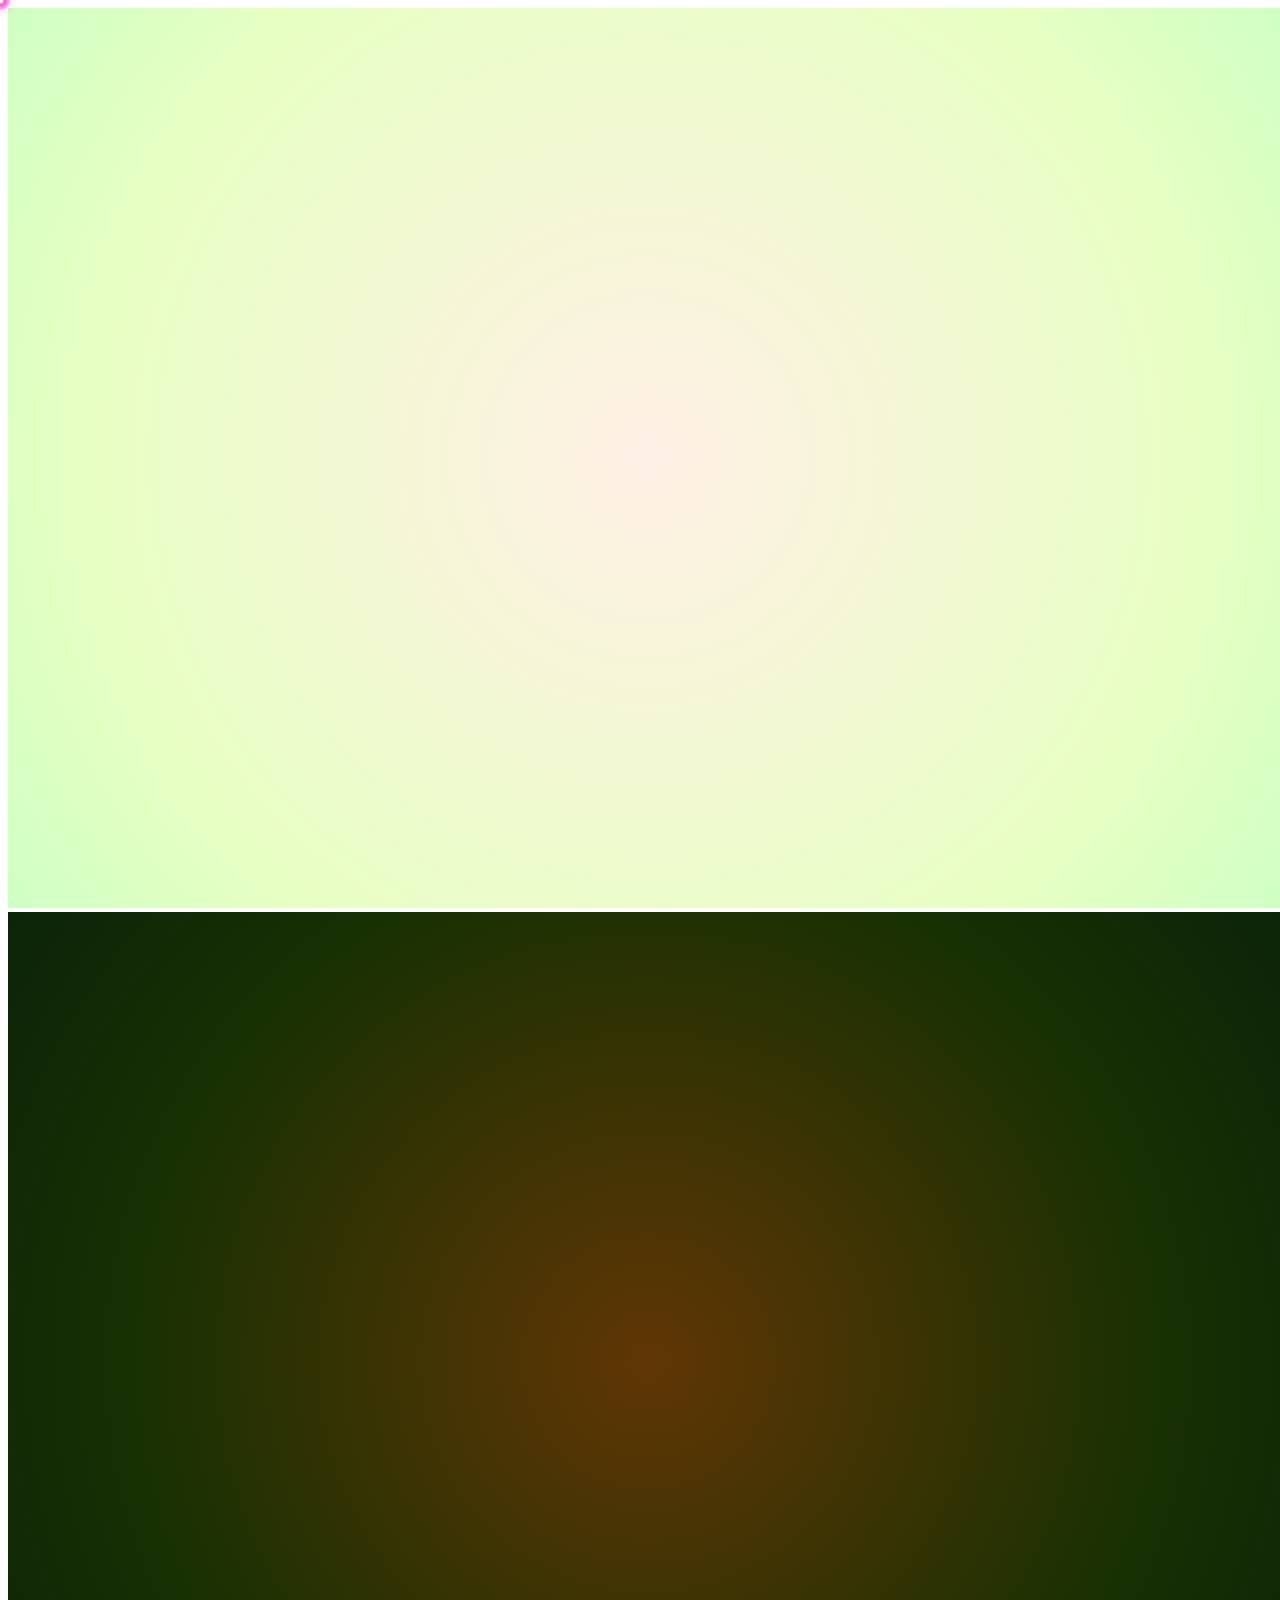
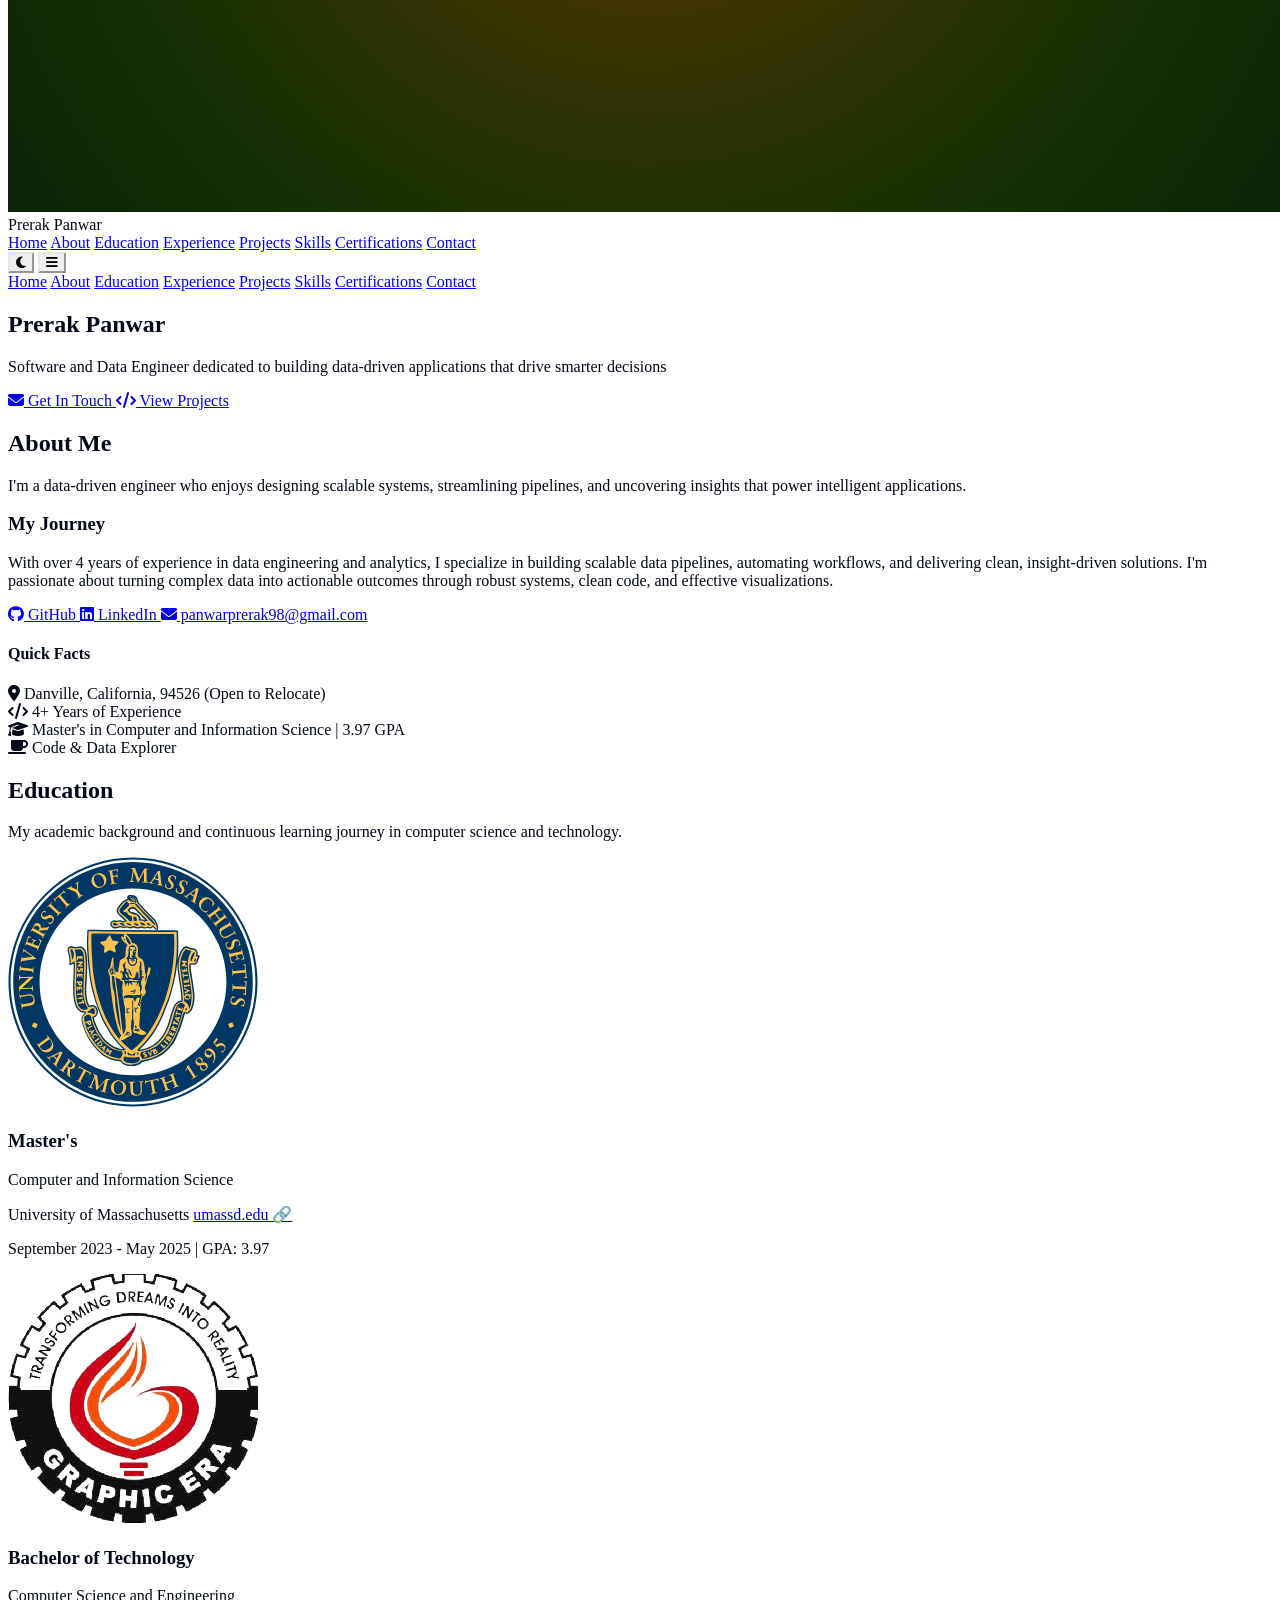
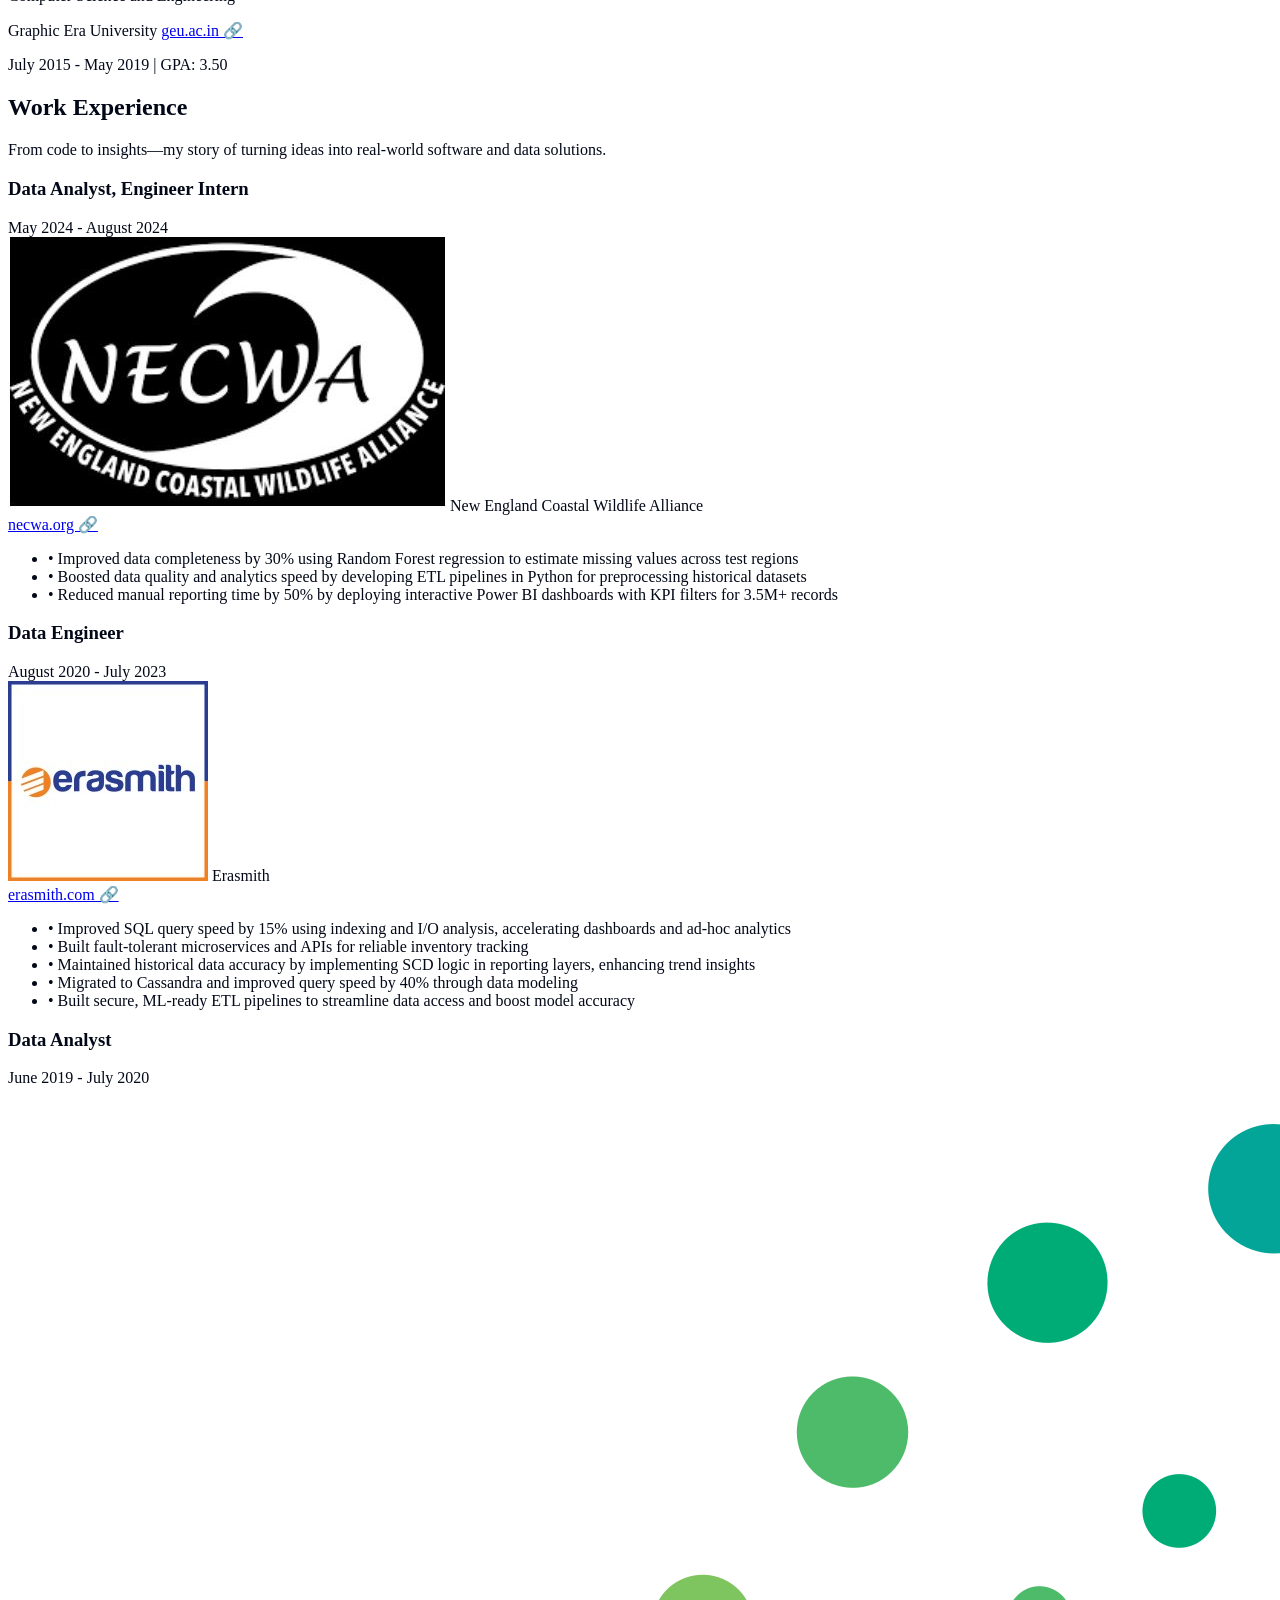
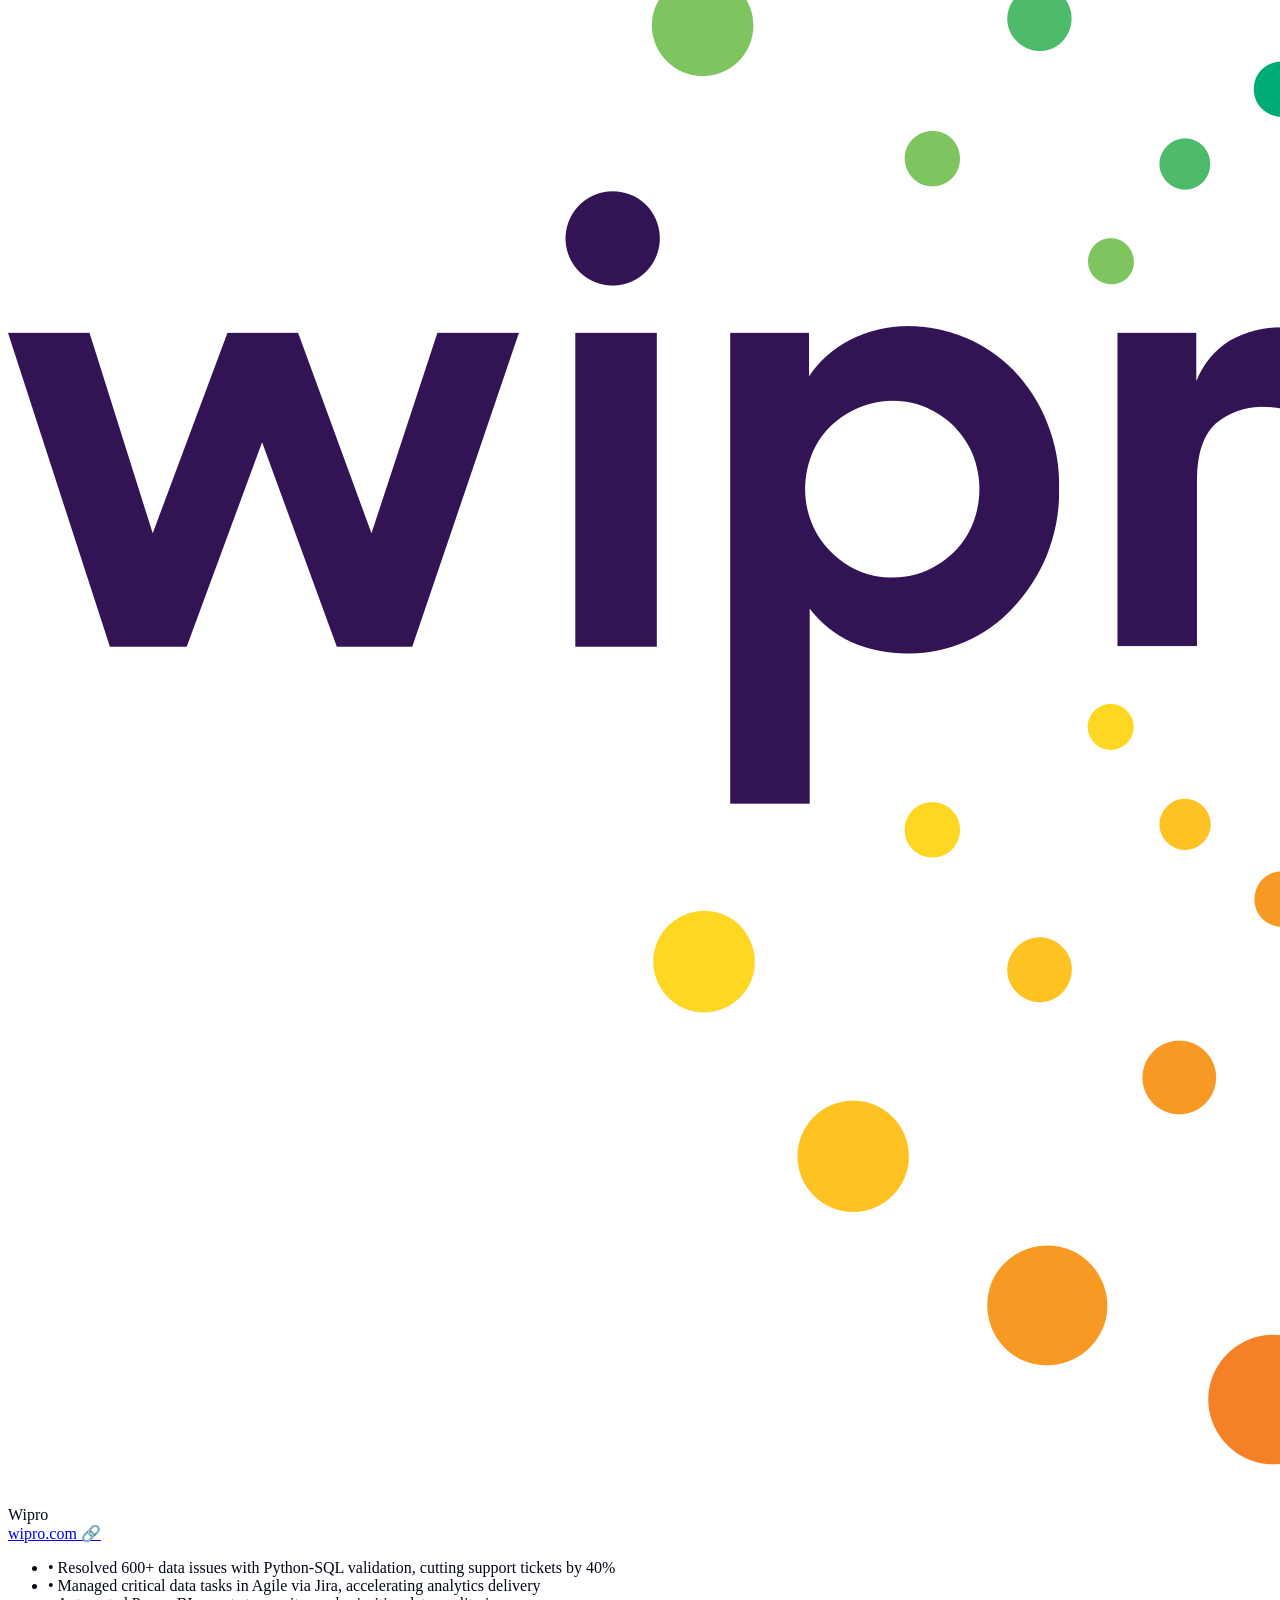
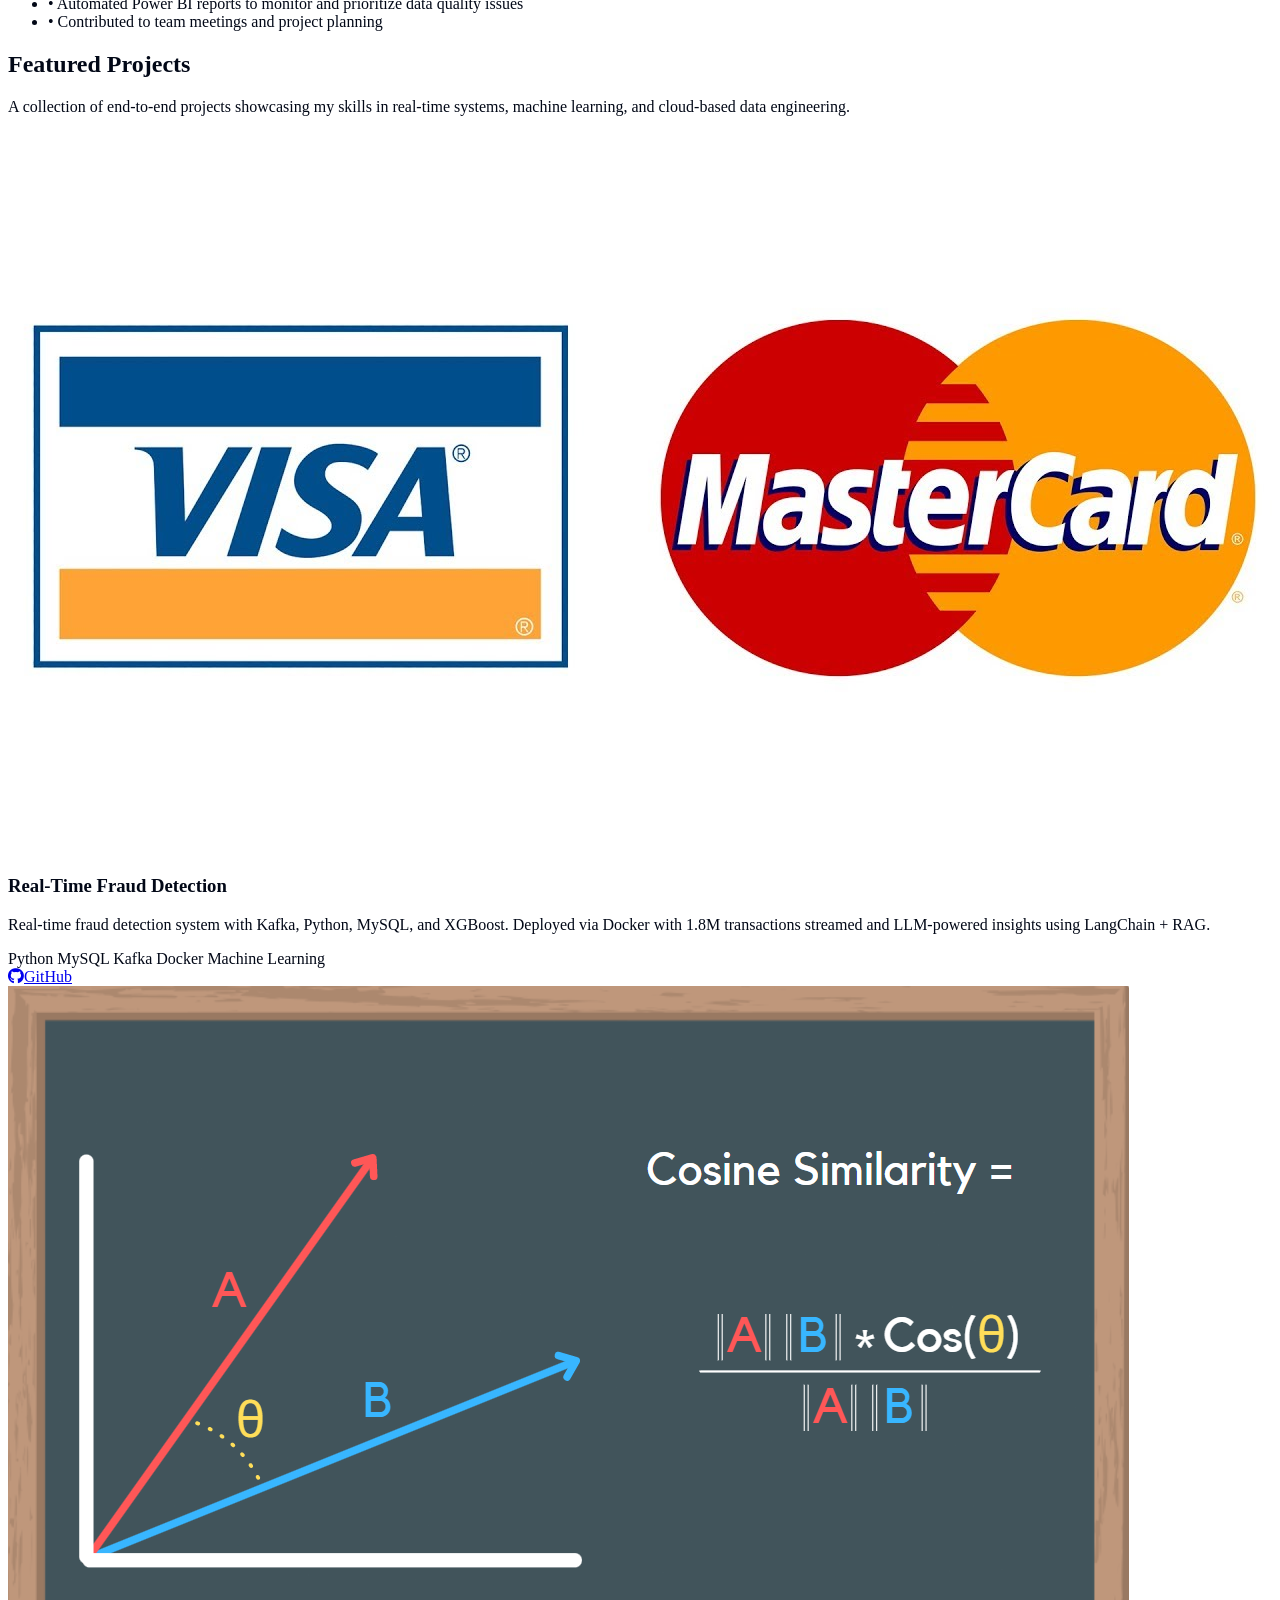
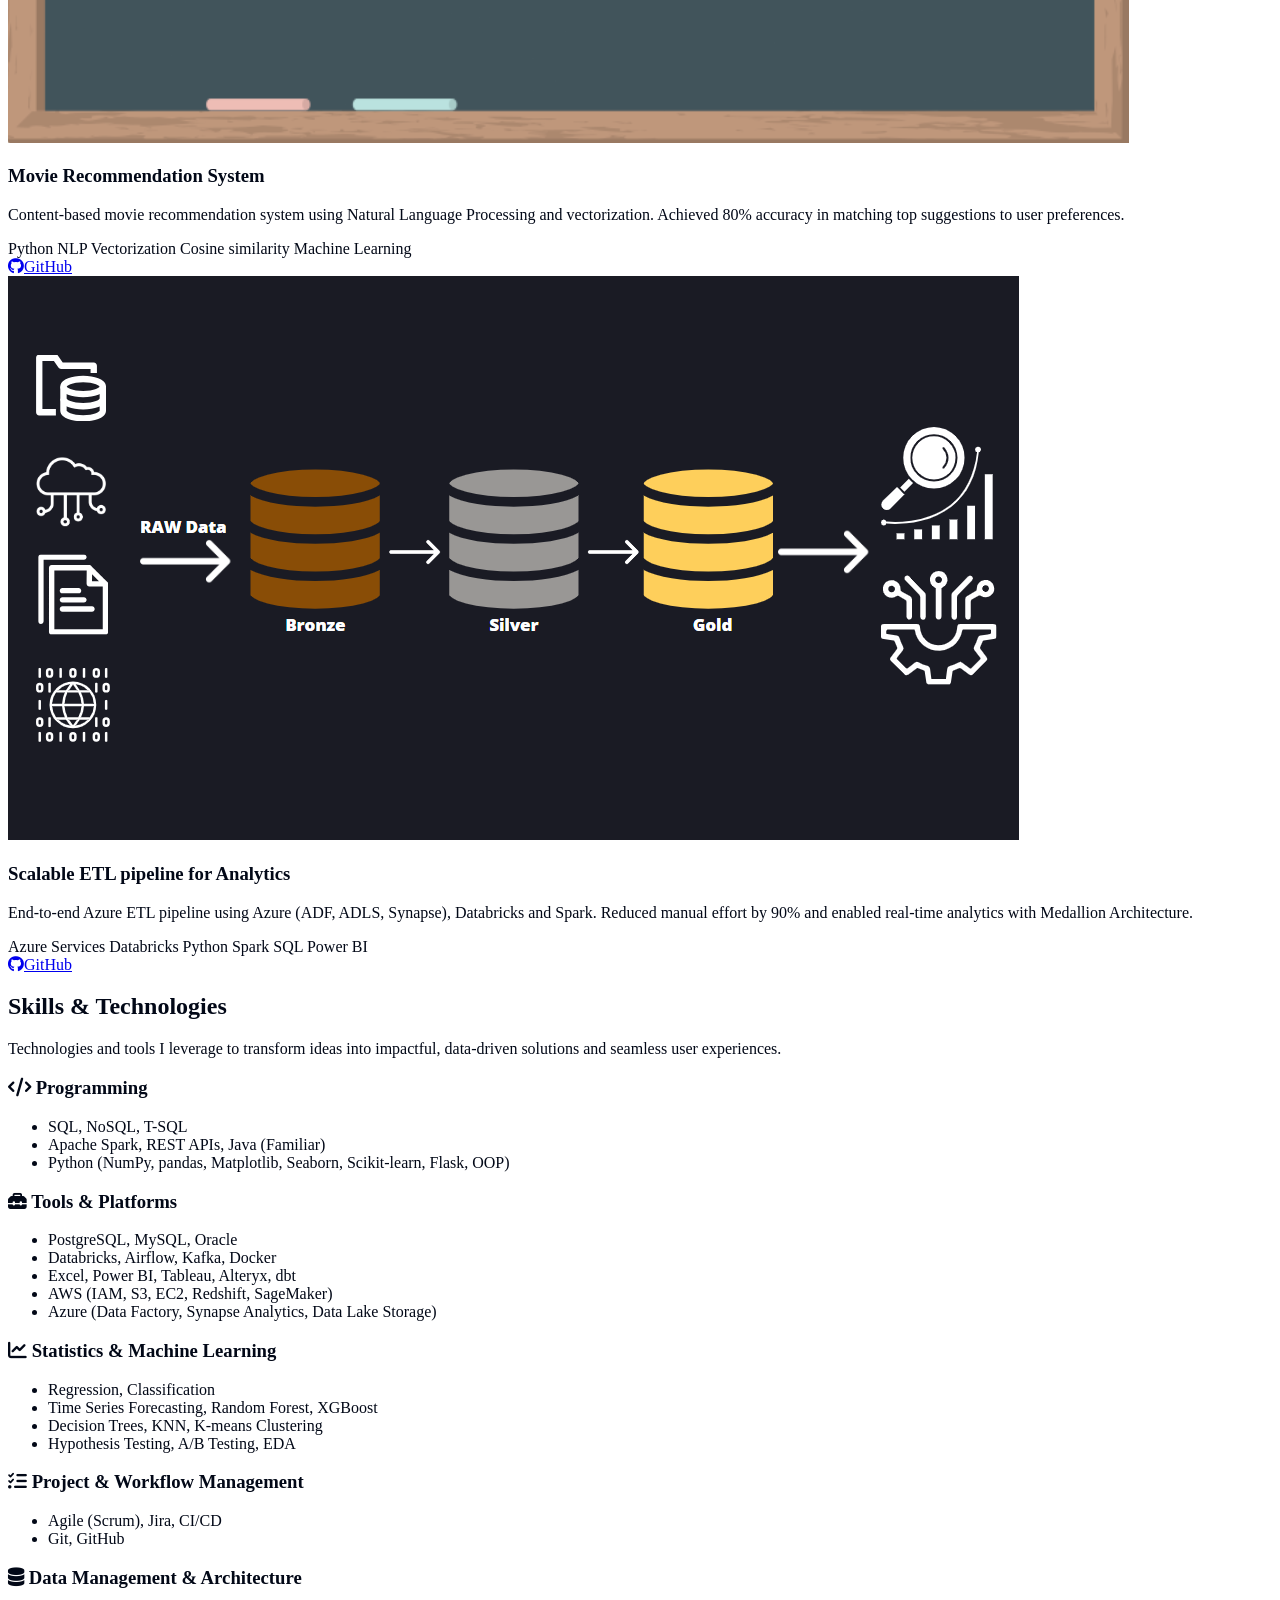
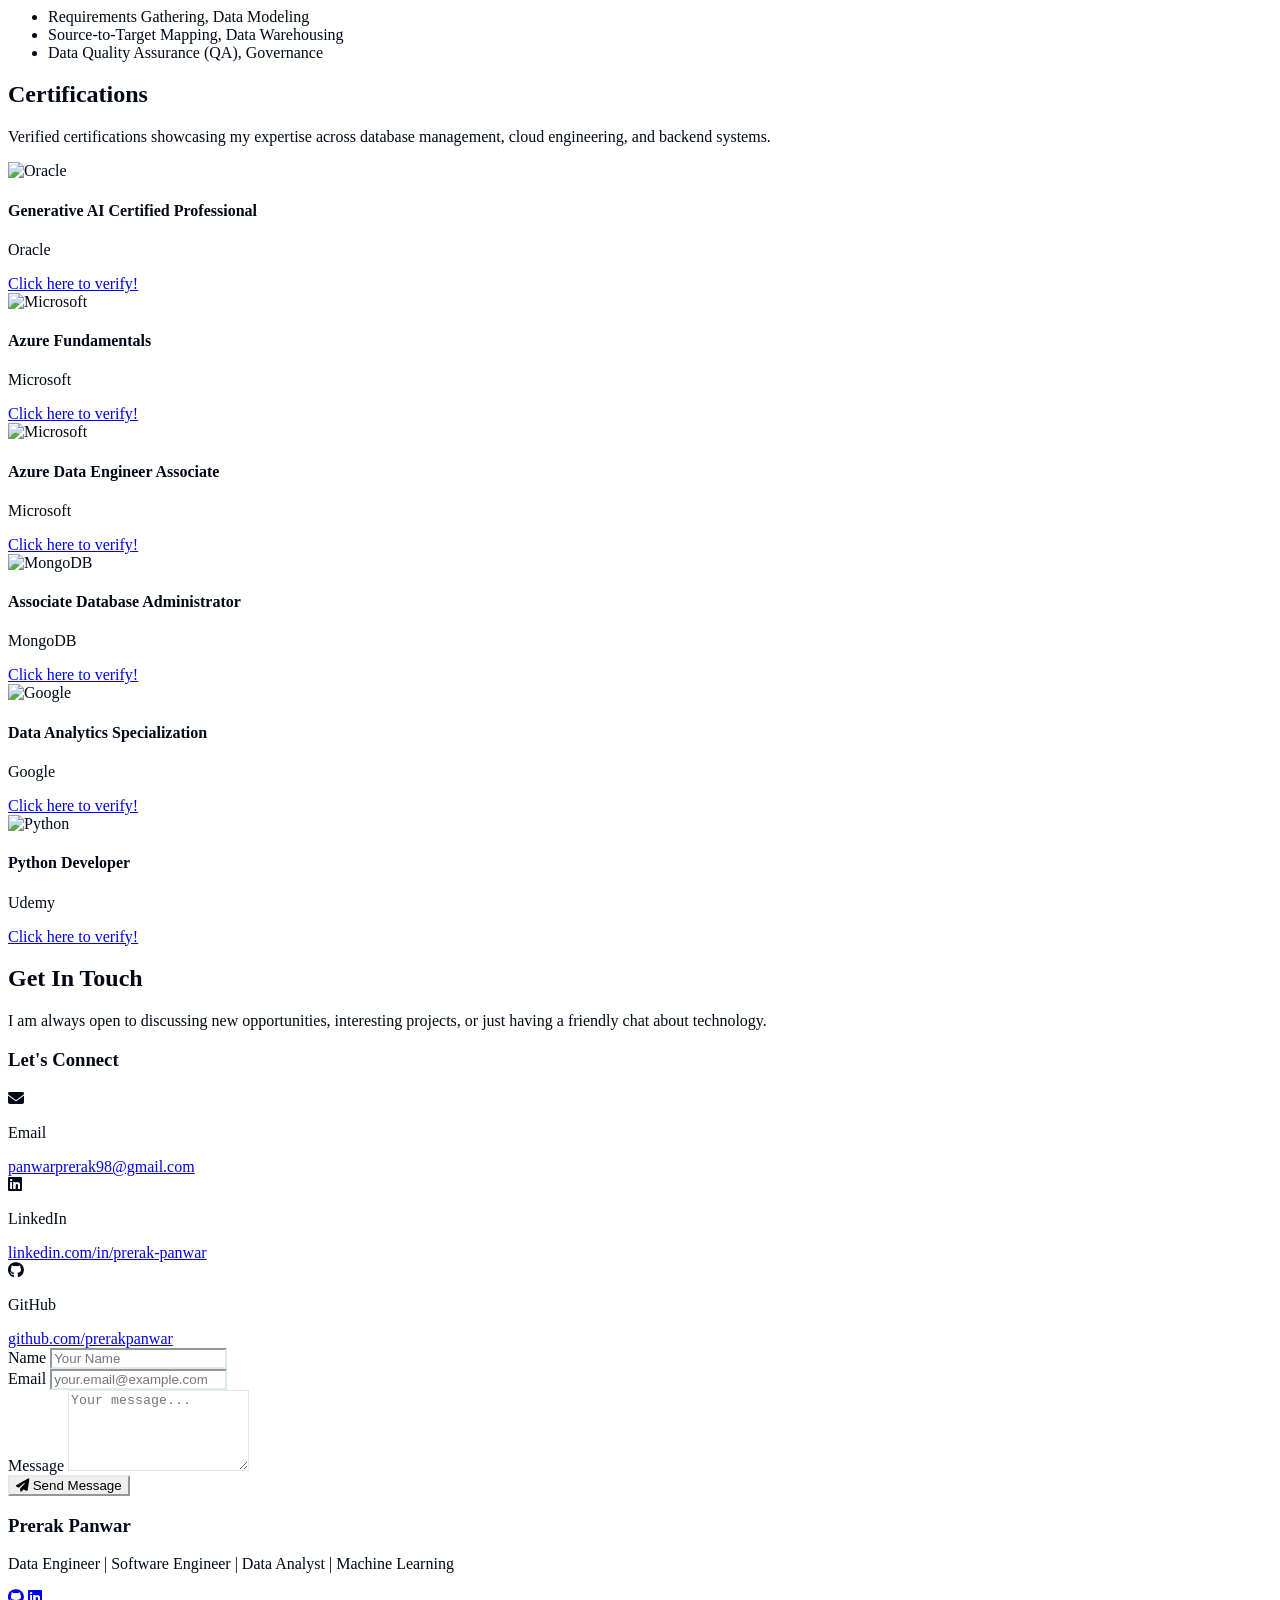
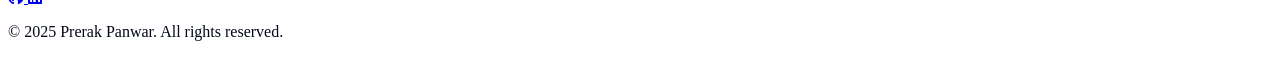
==== commit a1d9e760: "Add files via upload" ====
--- a/index.html
+++ b/index.html
@@ -799,8 +799,8 @@
             <div class="grid md:grid-cols-2 lg:grid-cols-3 gap-8">
                 <!-- Project 1 -->
                 <div class="bg-card rounded-lg overflow-hidden border border-border shadow-lg hover:shadow-xl transition-shadow">
-                    <div class="h-48 bg-gradient-to-br from-blue-500 to-purple-600 flex items-center justify-center">
-                        <i class="fas fa-shopping-cart text-4xl text-white"></i>
+                    <div class="h-48 overflow-hidden">
+                        <img src="images/Project1.jpg" alt="Real-Time Fraud Detection" class="w-full h-full object-cover">
                     </div>
                     <div class="p-6">
                         <h3 class="text-xl font-semibold mb-2">Real-Time Fraud Detection</h3>
@@ -824,8 +824,8 @@
 
                 <!-- Project 2 -->
                 <div class="bg-card rounded-lg overflow-hidden border border-border shadow-lg hover:shadow-xl transition-shadow">
-                    <div class="h-48 bg-gradient-to-br from-green-500 to-teal-600 flex items-center justify-center">
-                        <i class="fas fa-tasks text-4xl text-white"></i>
+                    <div class="h-48 overflow-hidden">
+                        <img src="images/Project2.png" alt="Movie Recommendation System" class="w-full h-full object-cover">
                     </div>
                     <div class="p-6">
                         <h3 class="text-xl font-semibold mb-2">Movie Recommendation System</h3>
@@ -849,11 +849,11 @@
 
                 <!-- Project 3 -->
                 <div class="bg-card rounded-lg overflow-hidden border border-border shadow-lg hover:shadow-xl transition-shadow">
-                    <div class="h-48 bg-gradient-to-br from-orange-500 to-red-600 flex items-center justify-center">
-                        <i class="fas fa-chart-line text-4xl text-white"></i>
+                    <div class="h-48 overflow-hidden">
+                        <img src="images/Project3.png" alt="Scalable ETL pipeline for Analytics" class="w-full h-full object-cover">
                     </div>
                     <div class="p-6">
-                        <h3 class="text-xl font-semibold mb-2">ETL with Medallion Architecture</h3>
+                        <h3 class="text-xl font-semibold mb-2">Scalable ETL pipeline for Analytics</h3>
                         <p class="text-muted-foreground mb-4">
                             End-to-end Azure ETL pipeline using Azure (ADF, ADLS, Synapse), Databricks and Spark. Reduced manual effort by 90% and enabled real-time analytics with Medallion Architecture.
                         </p>
@@ -957,7 +957,8 @@
     </div>
   </div>
 </section>
-        
+
+<!-- Certifications -->
 <section id="certifications" class="py-20 bg-muted/50">
   <div class="max-w-7xl mx-auto px-4 sm:px-6 lg:px-8">
     <div class="text-center mb-16">
@@ -968,6 +969,36 @@
     </div>
 
     <div class="grid md:grid-cols-3 gap-6">
+       <!-- ORACLE -->
+      <div class="bg-card rounded-lg p-6 border border-border shadow-lg text-center">
+        <img src="https://www.oracle.com/favicon.ico" alt="Oracle" class="w-10 h-10 mx-auto mb-3">
+        <h4 class="font-semibold mb-2">Generative AI Certified Professional</h4>
+        <p class="text-muted-foreground text-sm">Oracle</p>
+        <a href="https://catalog-education.oracle.com/pls/certview/sharebadge?id=5F550AE48253102AFB9E5A991931C77DC8B6533B5E5E0EAEE2ABCB2EF62F6FE5" target="_blank" rel="noopener" class="text-sm text-blue-500 hover:underline mt-2 inline-block">
+        Click here to verify!
+        </a>
+      </div>
+
+      <!-- Microsoft Fundamentals -->
+      <div class="bg-card rounded-lg p-6 border border-border shadow-lg text-center">
+        <img src="https://www.microsoft.com/favicon.ico" alt="Microsoft" class="w-10 h-10 mx-auto mb-3">
+        <h4 class="font-semibold mb-2">Azure Fundamentals</h4>
+        <p class="text-muted-foreground text-sm">Microsoft</p>
+        <a href="https://learn.microsoft.com/api/credentials/share/en-us/PRERAKPANWAR-2480/EBF6577CAEDE5FDC?sharingId" target="_blank" rel="noopener" class="text-sm text-blue-500 hover:underline mt-2 inline-block">
+        Click here to verify!
+        </a>
+      </div>
+
+      <!-- Microsoft Data Engineer -->
+      <div class="bg-card rounded-lg p-6 border border-border shadow-lg text-center">
+        <img src="https://www.microsoft.com/favicon.ico" alt="Microsoft" class="w-10 h-10 mx-auto mb-3">
+        <h4 class="font-semibold mb-2">Azure Data Engineer Associate</h4>
+        <p class="text-muted-foreground text-sm">Microsoft</p>
+        <a href="https://learn.microsoft.com/en-us/users/prerakpanwar-2480/credentials/6c798d0ab38cc687?ref=https%3A%2F%2Fwww.linkedin.com%2F" target="_blank" rel="noopener" class="text-sm text-blue-500 hover:underline mt-2 inline-block">
+        Click here to verify!
+        </a>
+      </div>
+
       <!-- MongoDB -->
       <div class="bg-card rounded-lg p-6 border border-border shadow-lg text-center">
         <img src="https://www.mongodb.com/assets/images/global/favicon.ico" alt="MongoDB" class="w-10 h-10 mx-auto mb-3">
@@ -977,26 +1008,27 @@
         Click here to verify!
         </a>
       </div>
-
-      <!-- Microsoft Fundamentals -->
+      
+      <!-- Google -->
       <div class="bg-card rounded-lg p-6 border border-border shadow-lg text-center">
-        <img src="https://www.microsoft.com/favicon.ico" alt="Microsoft" class="w-10 h-10 mx-auto mb-3">
-        <h4 class="font-semibold mb-2">Azure Fundamentals</h4>
-        <p class="text-muted-foreground text-sm">Microsoft</p>
-        <a href="https://learn.microsoft.com/api/credentials/share/en-us/PRERAKPANWAR-2480/EBF6577CAEDE5FDC?sharingId" target="_blank" rel="noopener" class="text-sm text-blue-500 hover:underline mt-2 inline-block">
+        <img src="https://www.google.com/favicon.ico" alt="Google" class="w-10 h-10 mx-auto mb-3">
+        <h4 class="font-semibold mb-2">Data Analytics Specialization</h4>
+        <p class="text-muted-foreground text-sm">Google</p>
+        <a href="https://www.coursera.org/account/accomplishments/specialization/certificate/4DTWZN7WR368" target="_blank" rel="noopener" class="text-sm text-blue-500 hover:underline mt-2 inline-block">
         Click here to verify!
         </a>
       </div>
 
-      <!-- Microsoft Data Engineer -->
-      <div class="bg-card rounded-lg p-6 border border-border shadow-lg text-center">
-        <img src="https://www.microsoft.com/favicon.ico" alt="Microsoft" class="w-10 h-10 mx-auto mb-3">
-        <h4 class="font-semibold mb-2">Azure Data Engineer Associate</h4>
-        <p class="text-muted-foreground text-sm">Microsoft</p>
-        <a href="https://learn.microsoft.com/en-us/users/prerakpanwar-2480/credentials/6c798d0ab38cc687?ref=https%3A%2F%2Fwww.linkedin.com%2F" target="_blank" rel="noopener" class="text-sm text-blue-500 hover:underline mt-2 inline-block">
+        <!-- Python -->
+        <div class="bg-card rounded-lg p-6 border border-border shadow-lg text-center">
+        <img src="https://www.python.org/static/favicon.ico" alt="Python" class="w-10 h-10 mx-auto mb-3">
+        <h4 class="font-semibold mb-2">Python Developer</h4>
+        <p class="text-muted-foreground text-sm">Udemy</p>
+        <a href="https://www.udemy.com/certificate/UC-08236a50-0ded-4009-b7ef-19da05856f12" target="_blank" rel="noopener" class="text-sm text-blue-500 hover:underline mt-2 inline-block">
         Click here to verify!
         </a>
       </div>
+
     </div>
   </div>
 </section>
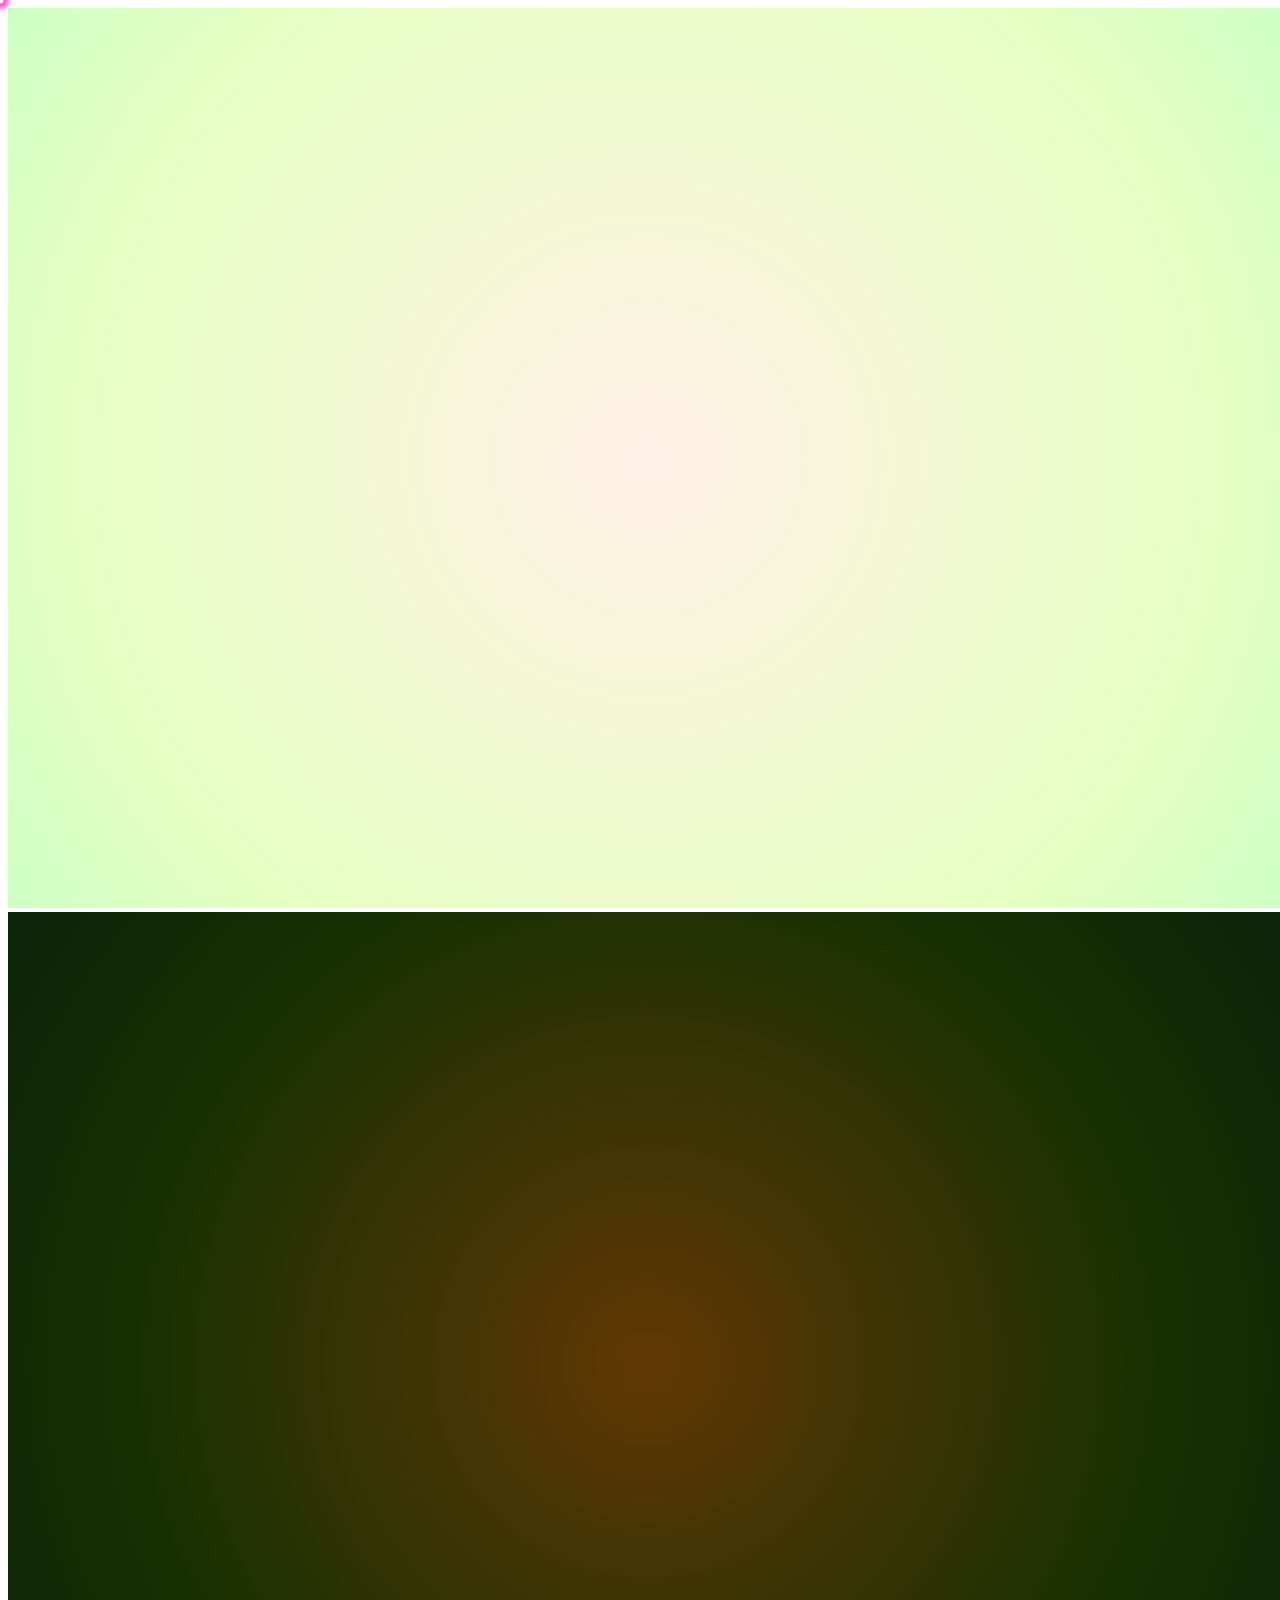
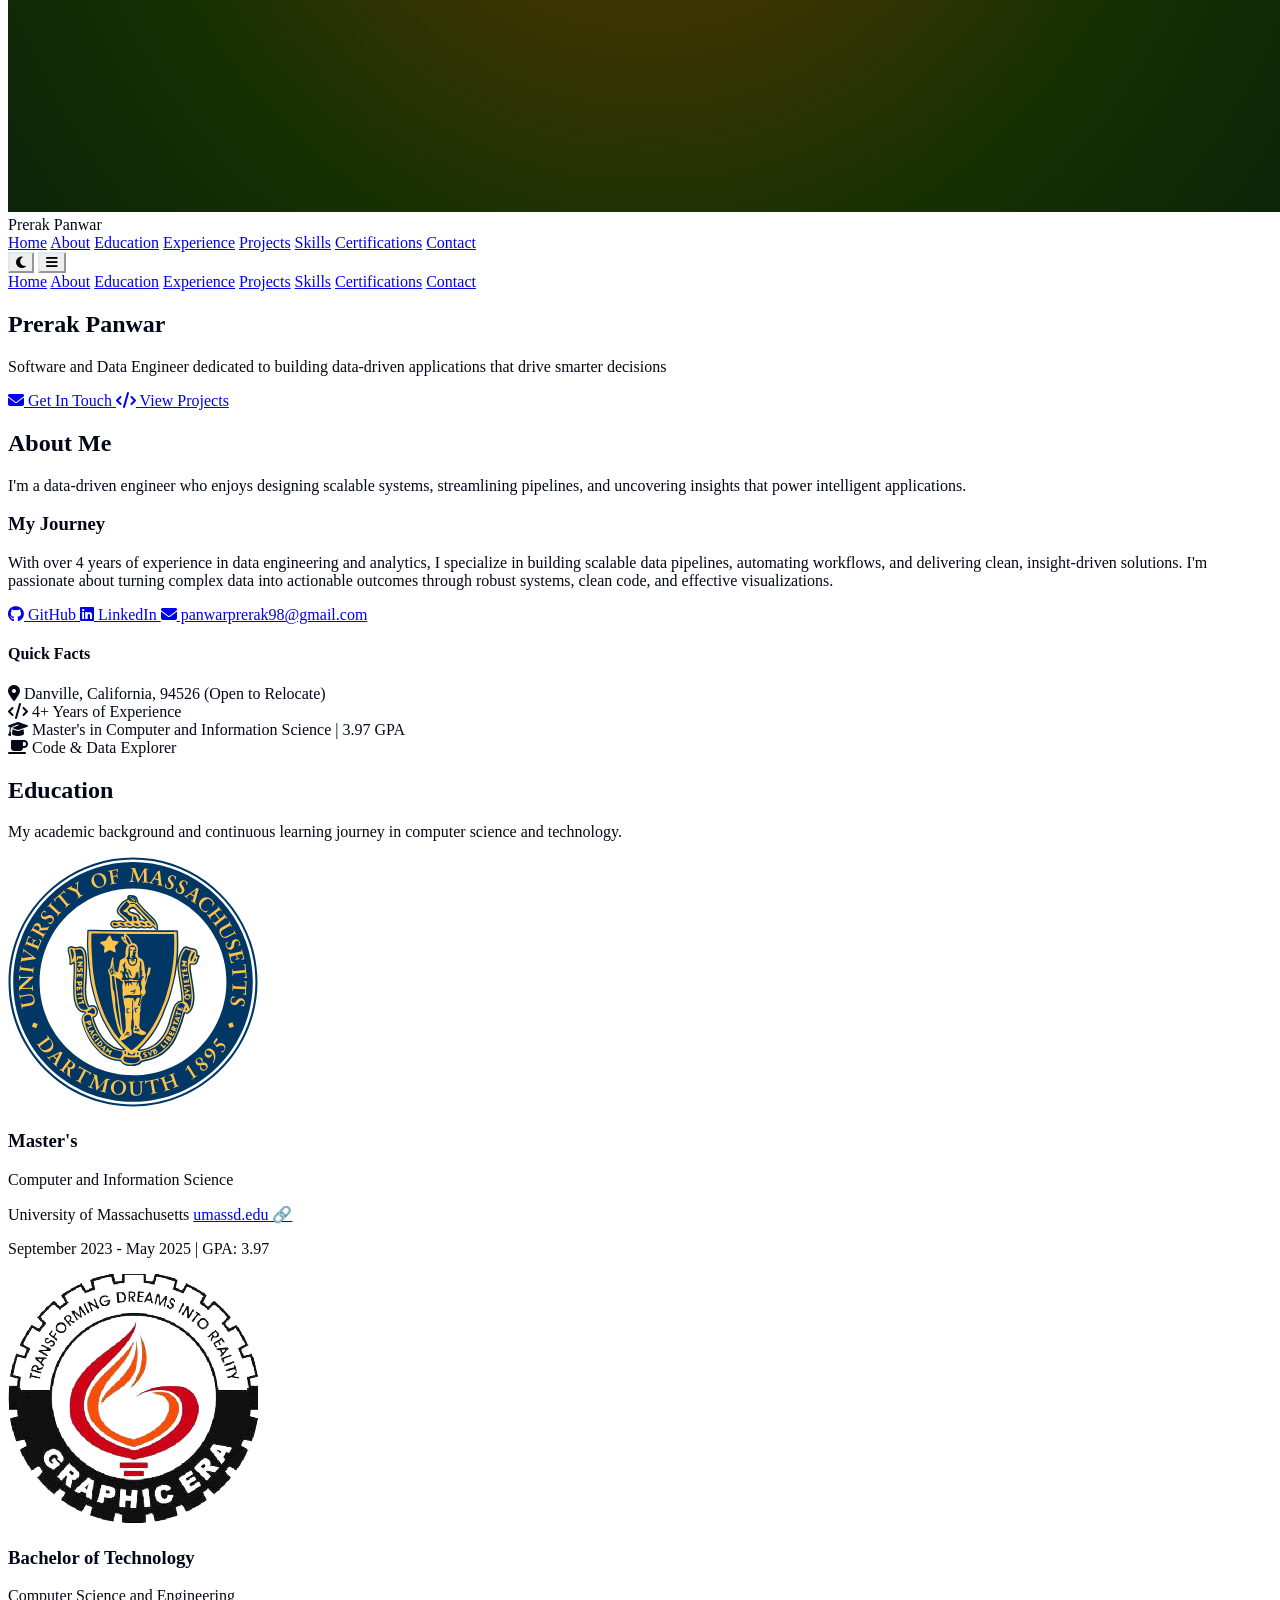
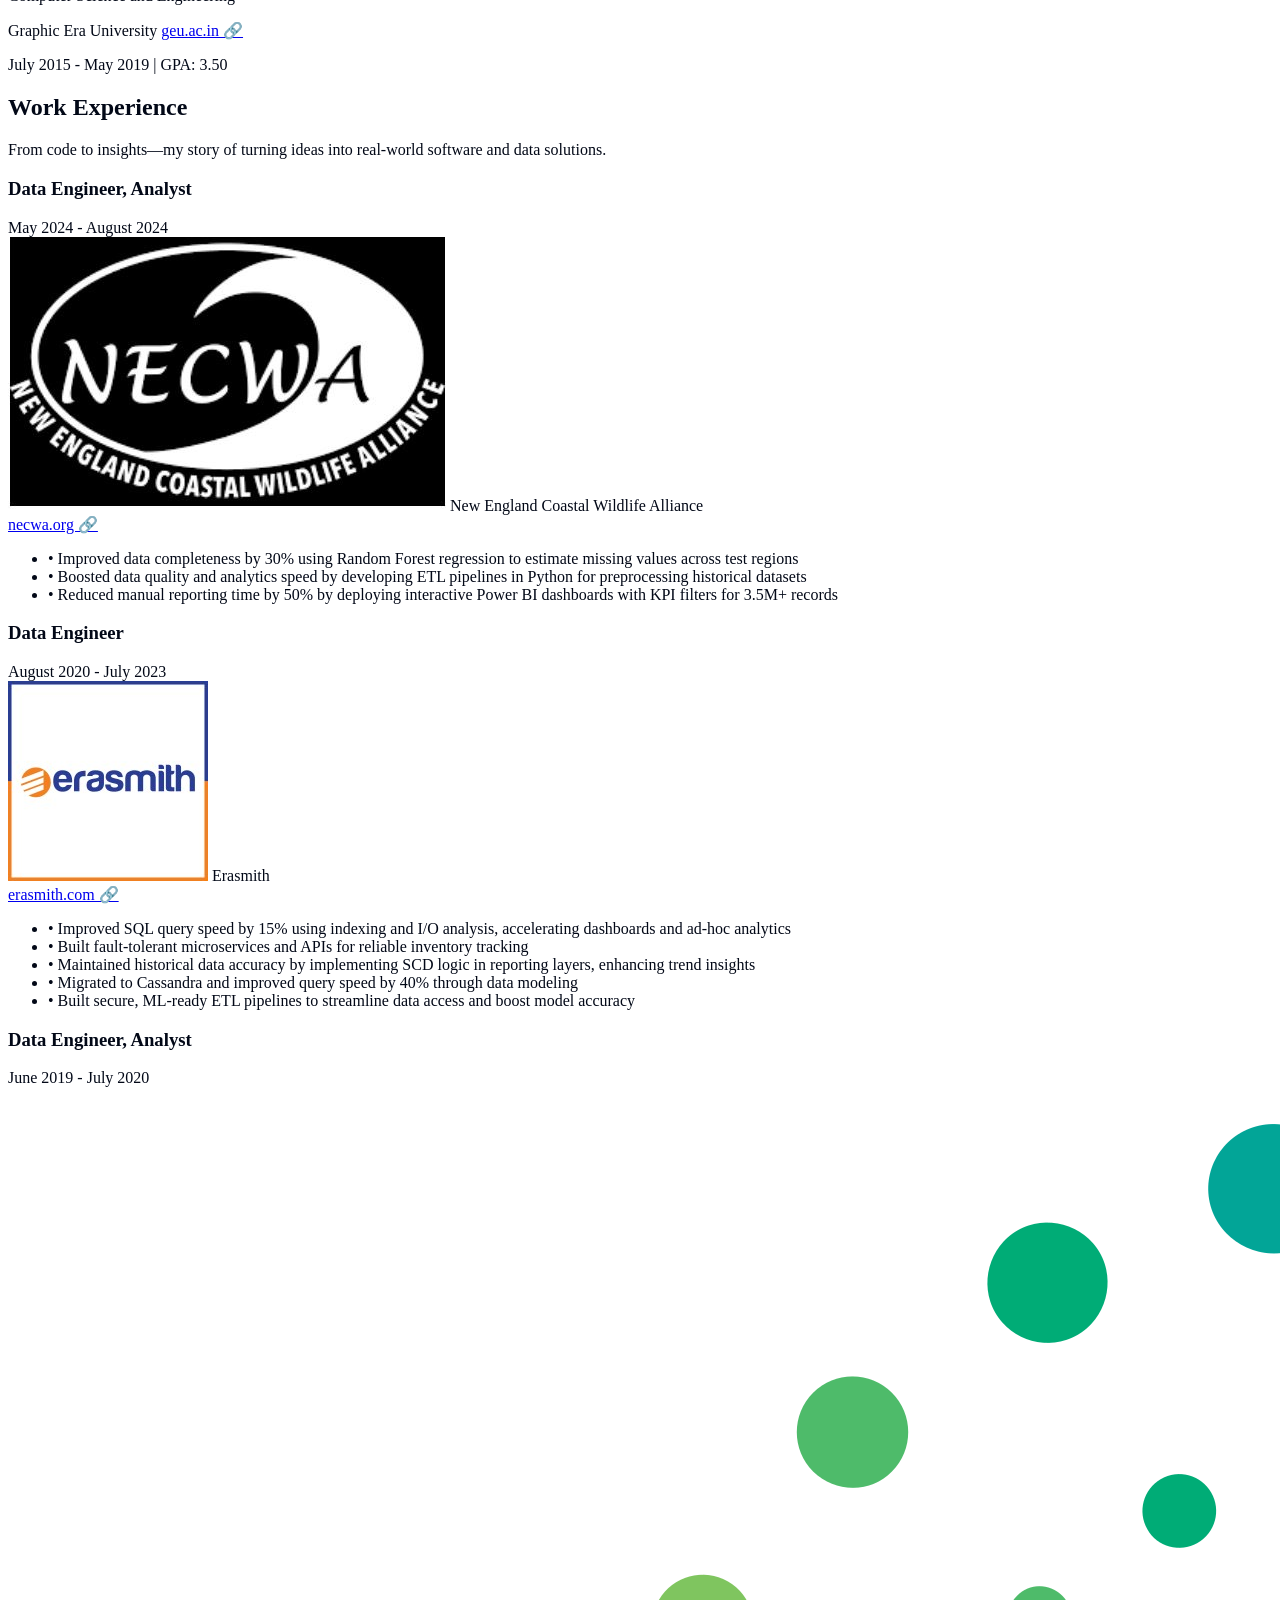
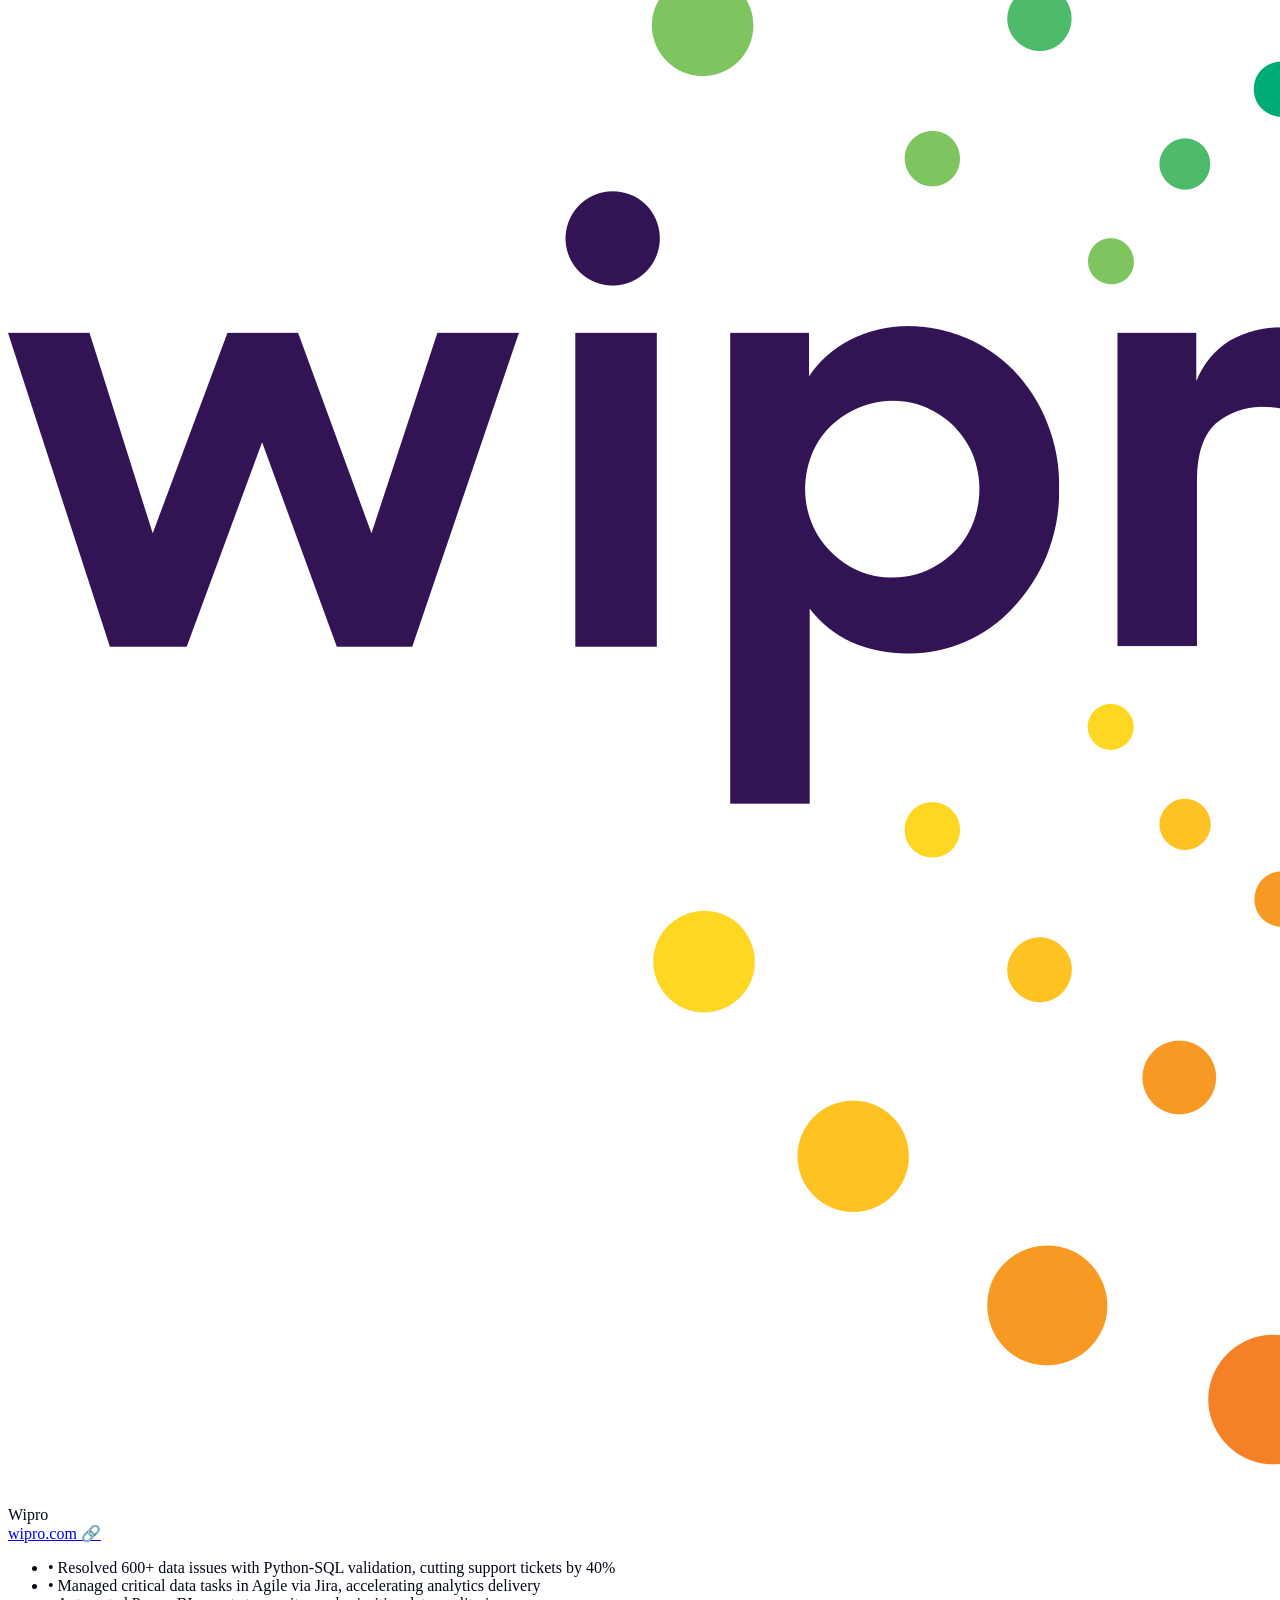
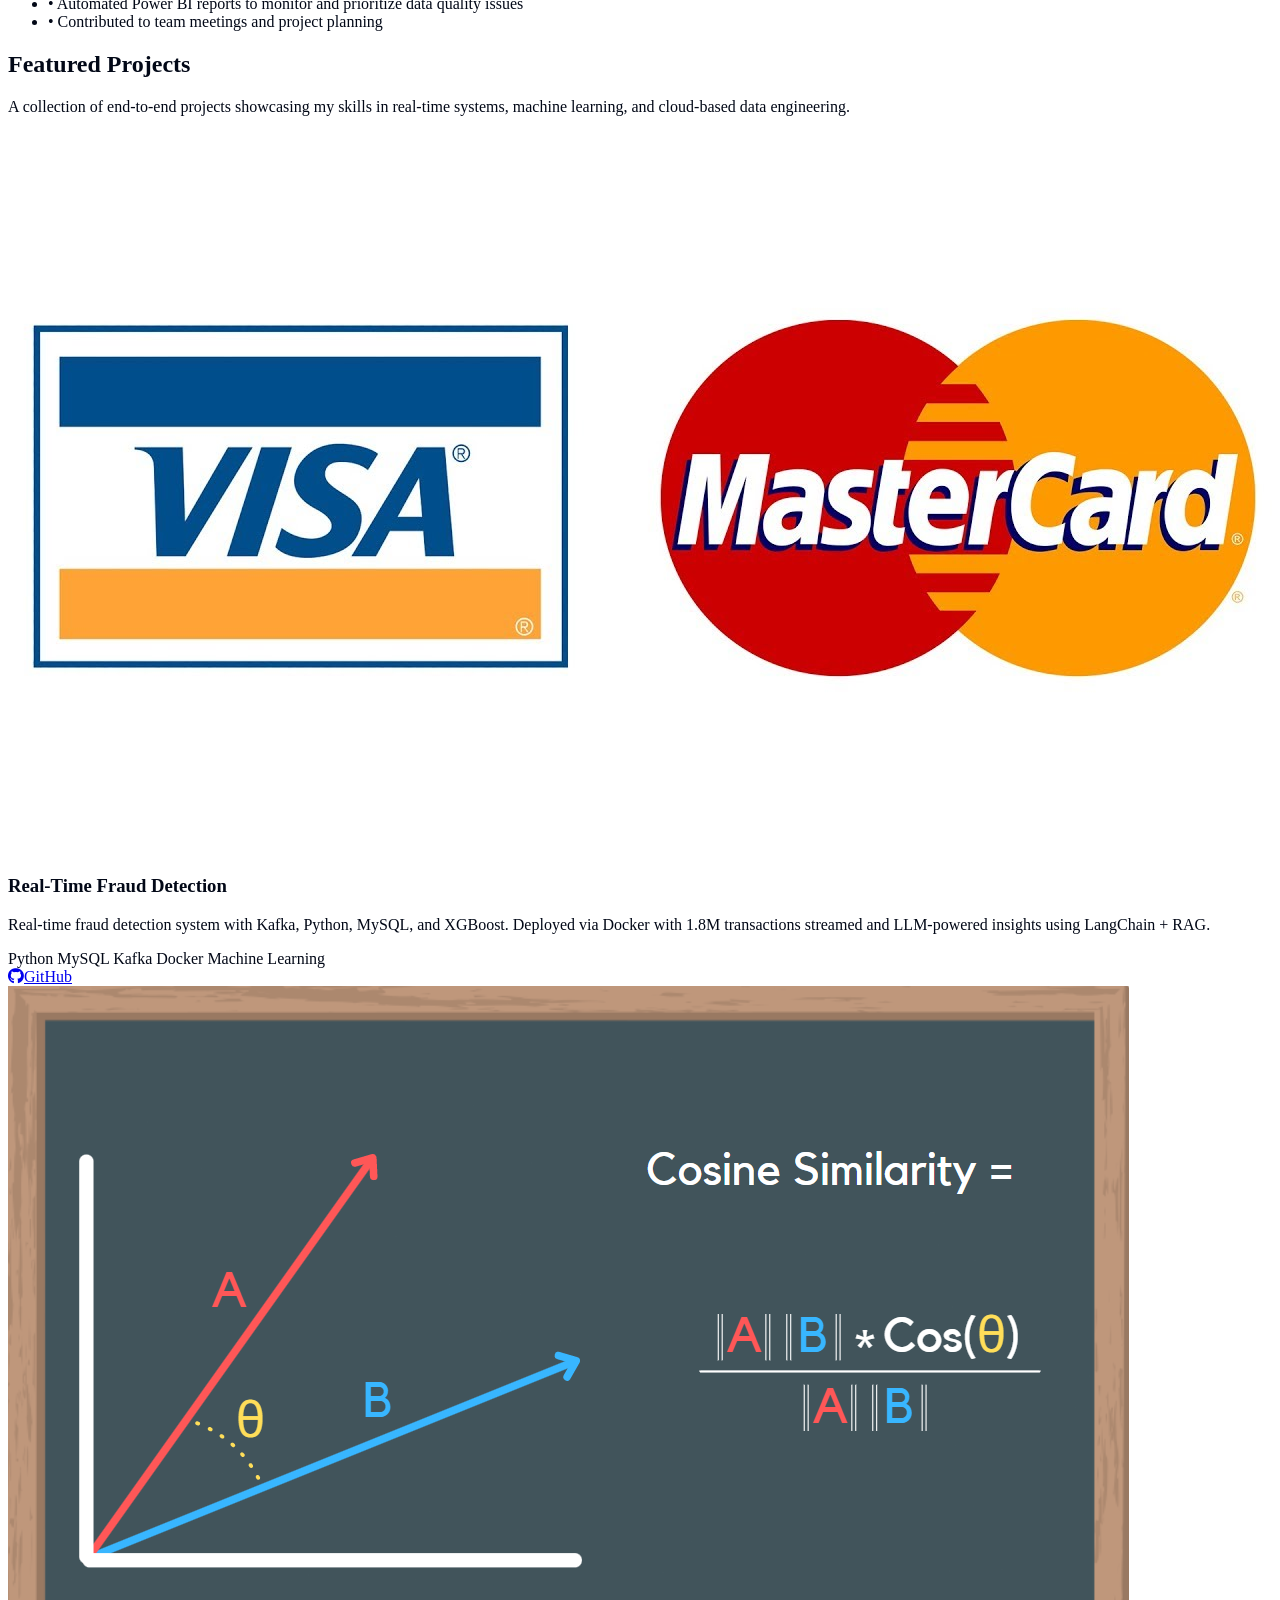
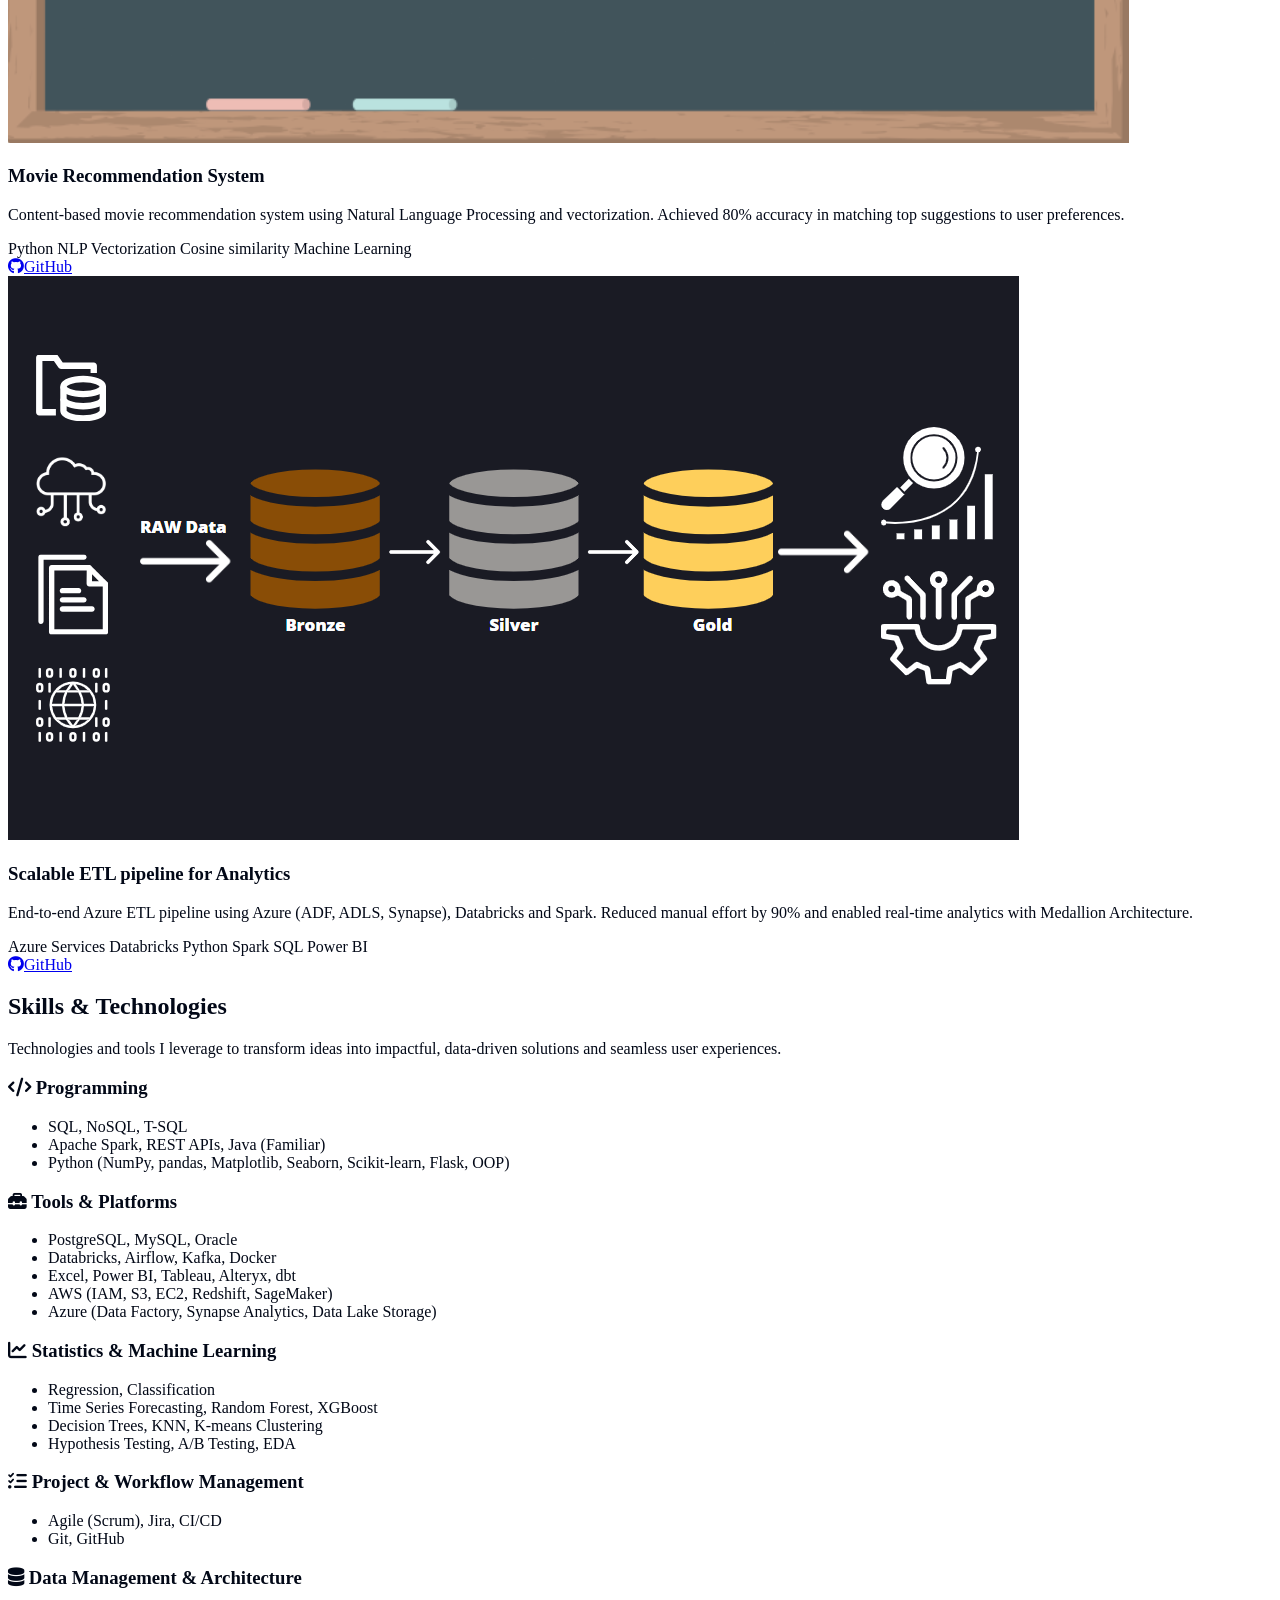
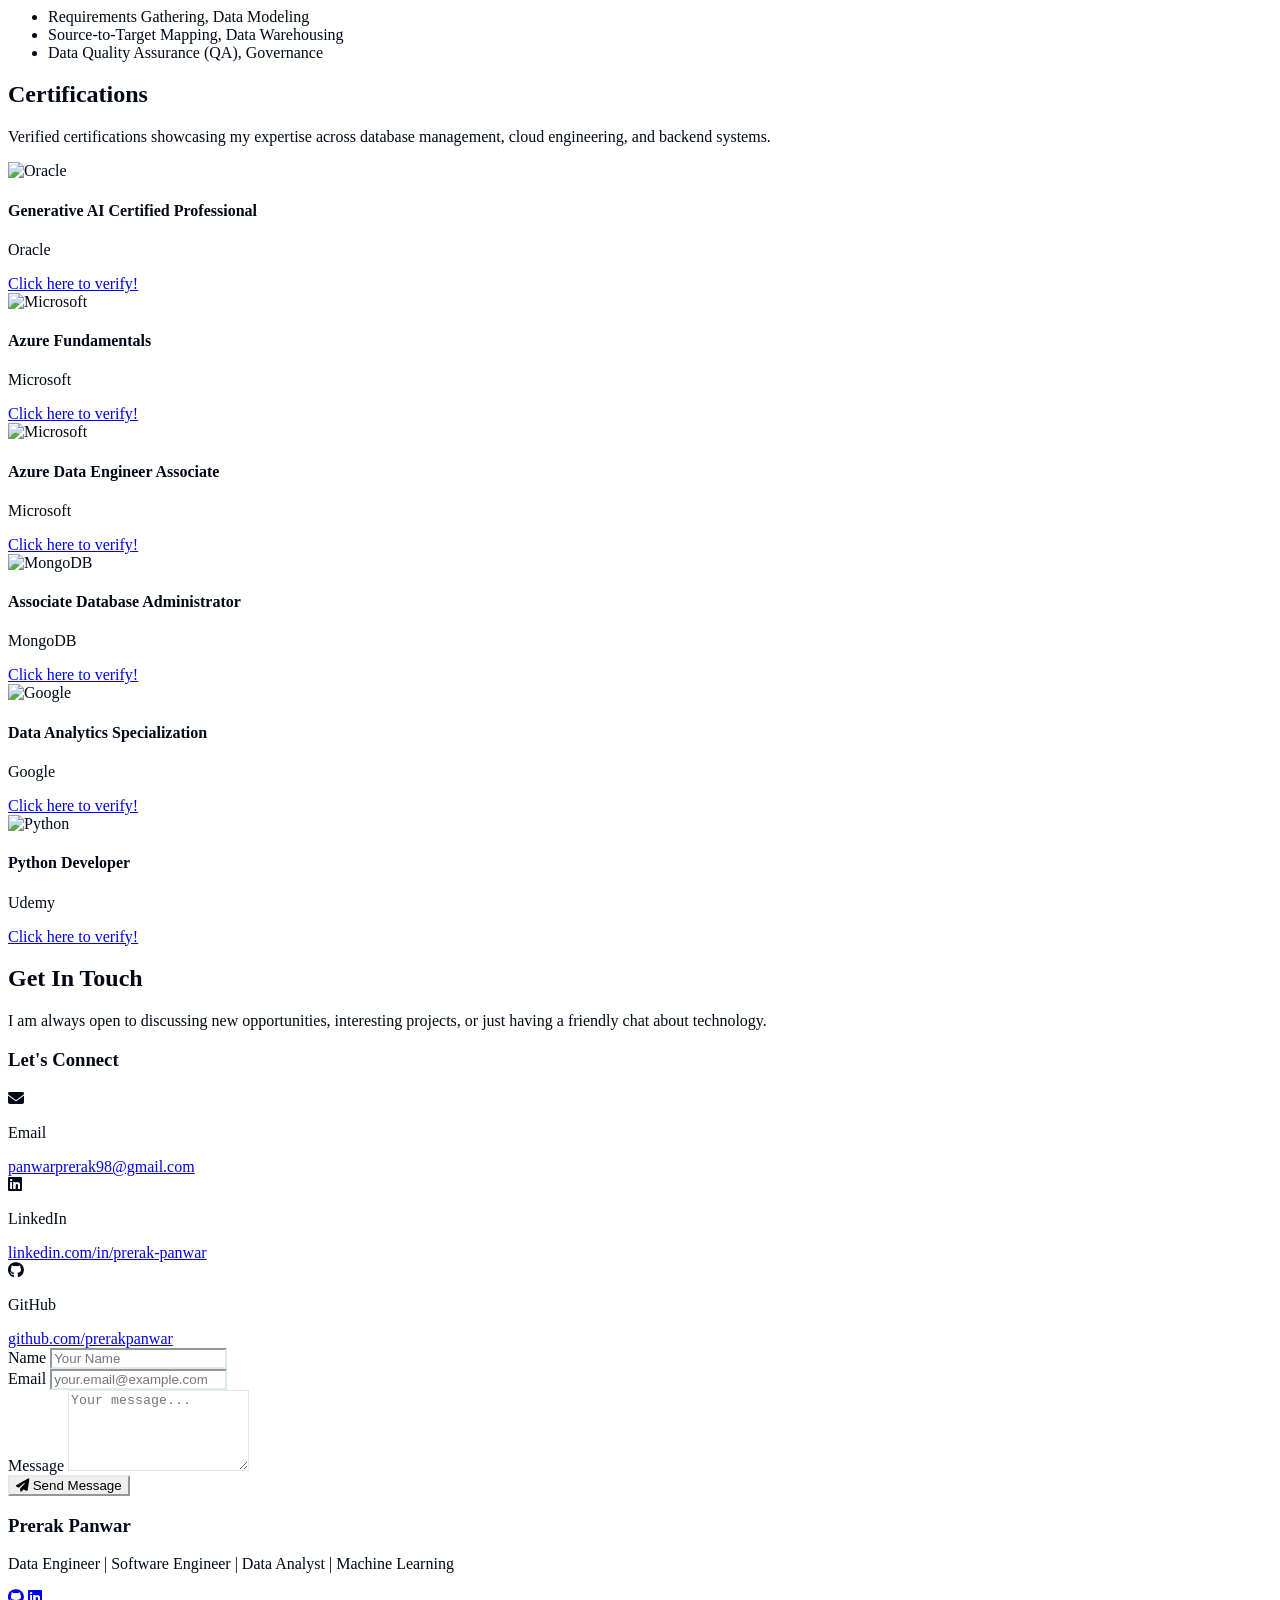
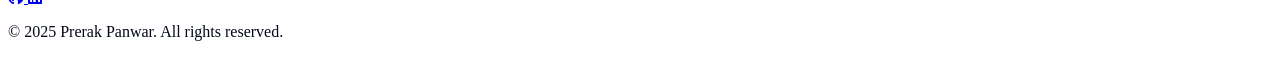
==== commit c19076d9: "Update index.html" ====
--- a/index.html
+++ b/index.html
@@ -704,7 +704,7 @@
           <div class="ml-12 md:ml-0 md:w-1/2 md:pr-8">
             <div class="bg-card rounded-lg p-6 border border-border shadow-lg">
               <div class="flex justify-between items-start mb-2">
-                <h3 class="text-lg font-semibold">Data Analyst, Engineer Intern</h3>
+                <h3 class="text-lg font-semibold">Data Engineer, Analyst</h3>
                 <span class="text-sm text-muted-foreground">May 2024 - August 2024</span>
               </div>
               <div class="flex flex-col md:flex-row md:items-center gap-2 mb-3">
@@ -760,7 +760,7 @@
           <div class="ml-12 md:ml-0 md:w-1/2 md:pr-8">
             <div class="bg-card rounded-lg p-6 border border-border shadow-lg">
               <div class="flex justify-between items-start mb-2">
-                <h3 class="text-lg font-semibold">Data Analyst</h3>
+                <h3 class="text-lg font-semibold">Data Engineer, Analyst</h3>
                 <span class="text-sm text-muted-foreground">June 2019 - July 2020</span>
               </div>
               <div class="flex flex-col md:flex-row md:items-center gap-2 mb-3">
@@ -1579,4 +1579,4 @@
 </script>
 
 </body>
-</html>+</html>
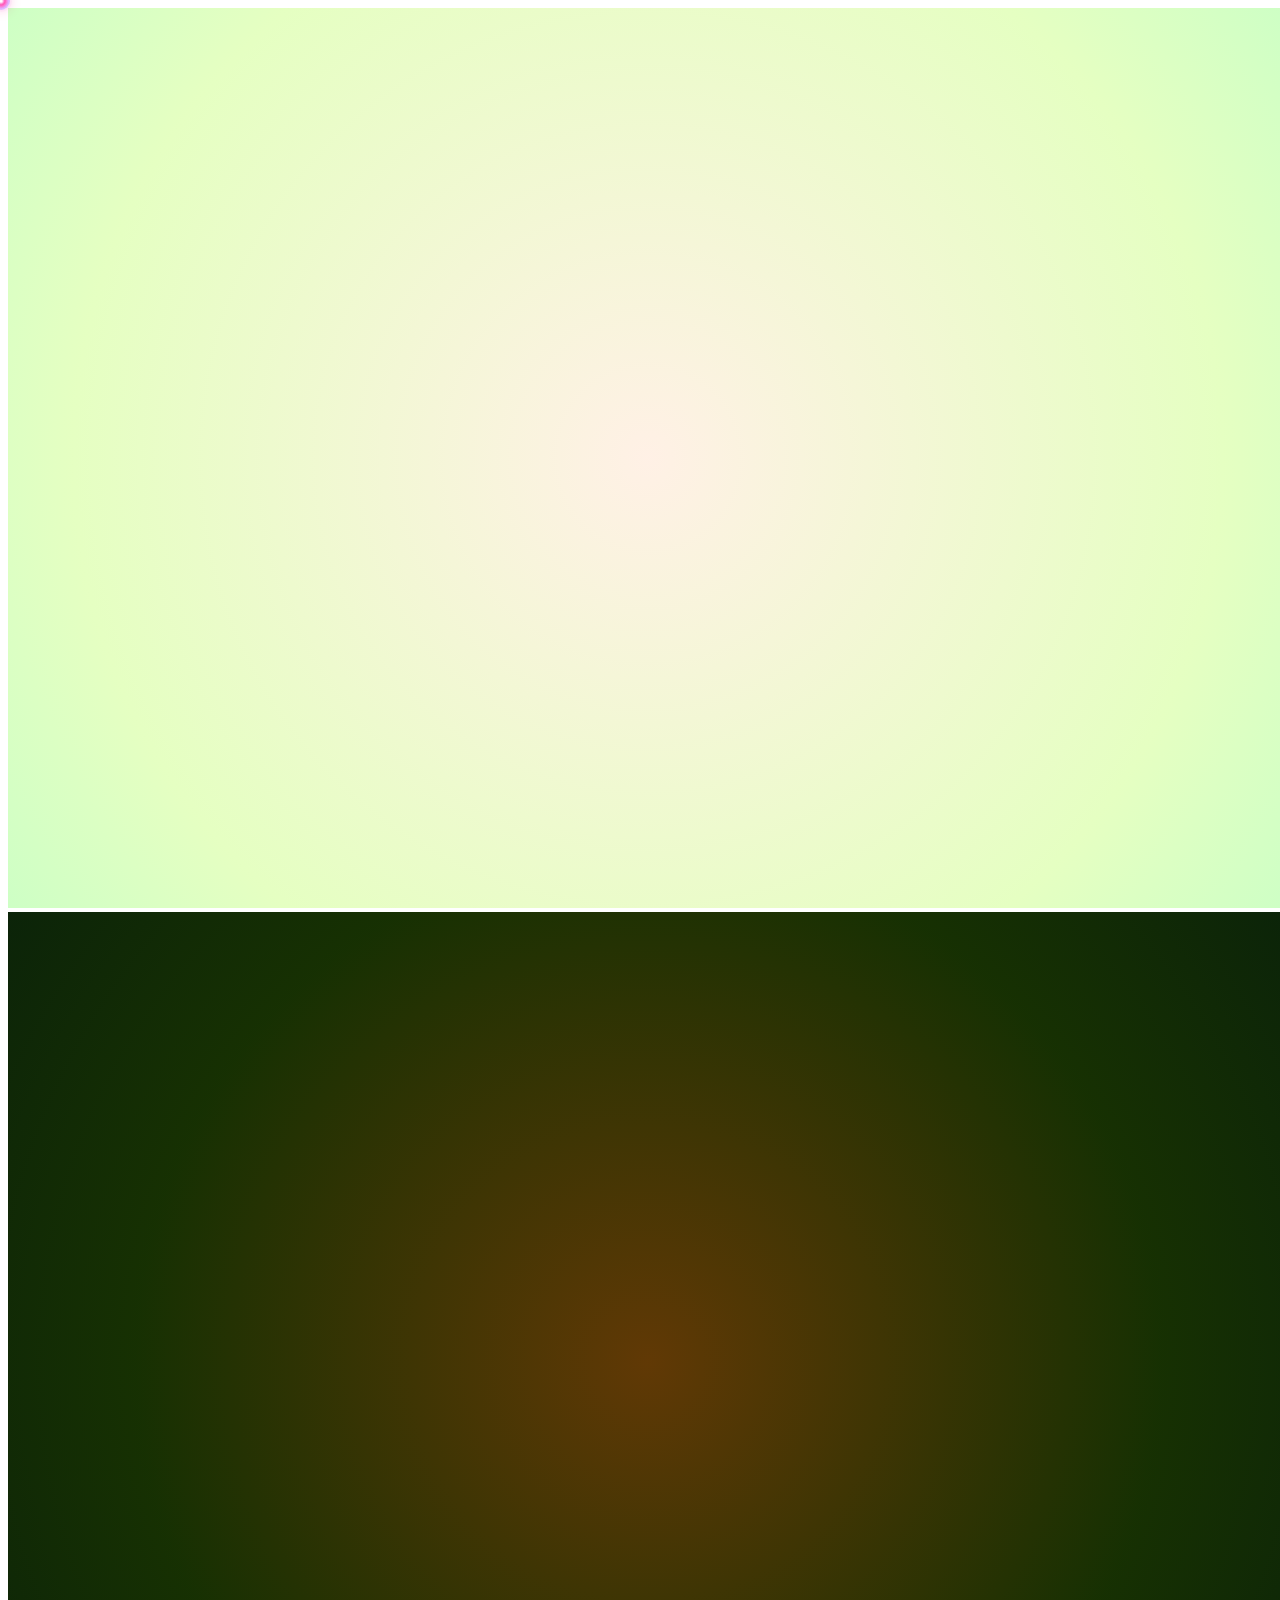
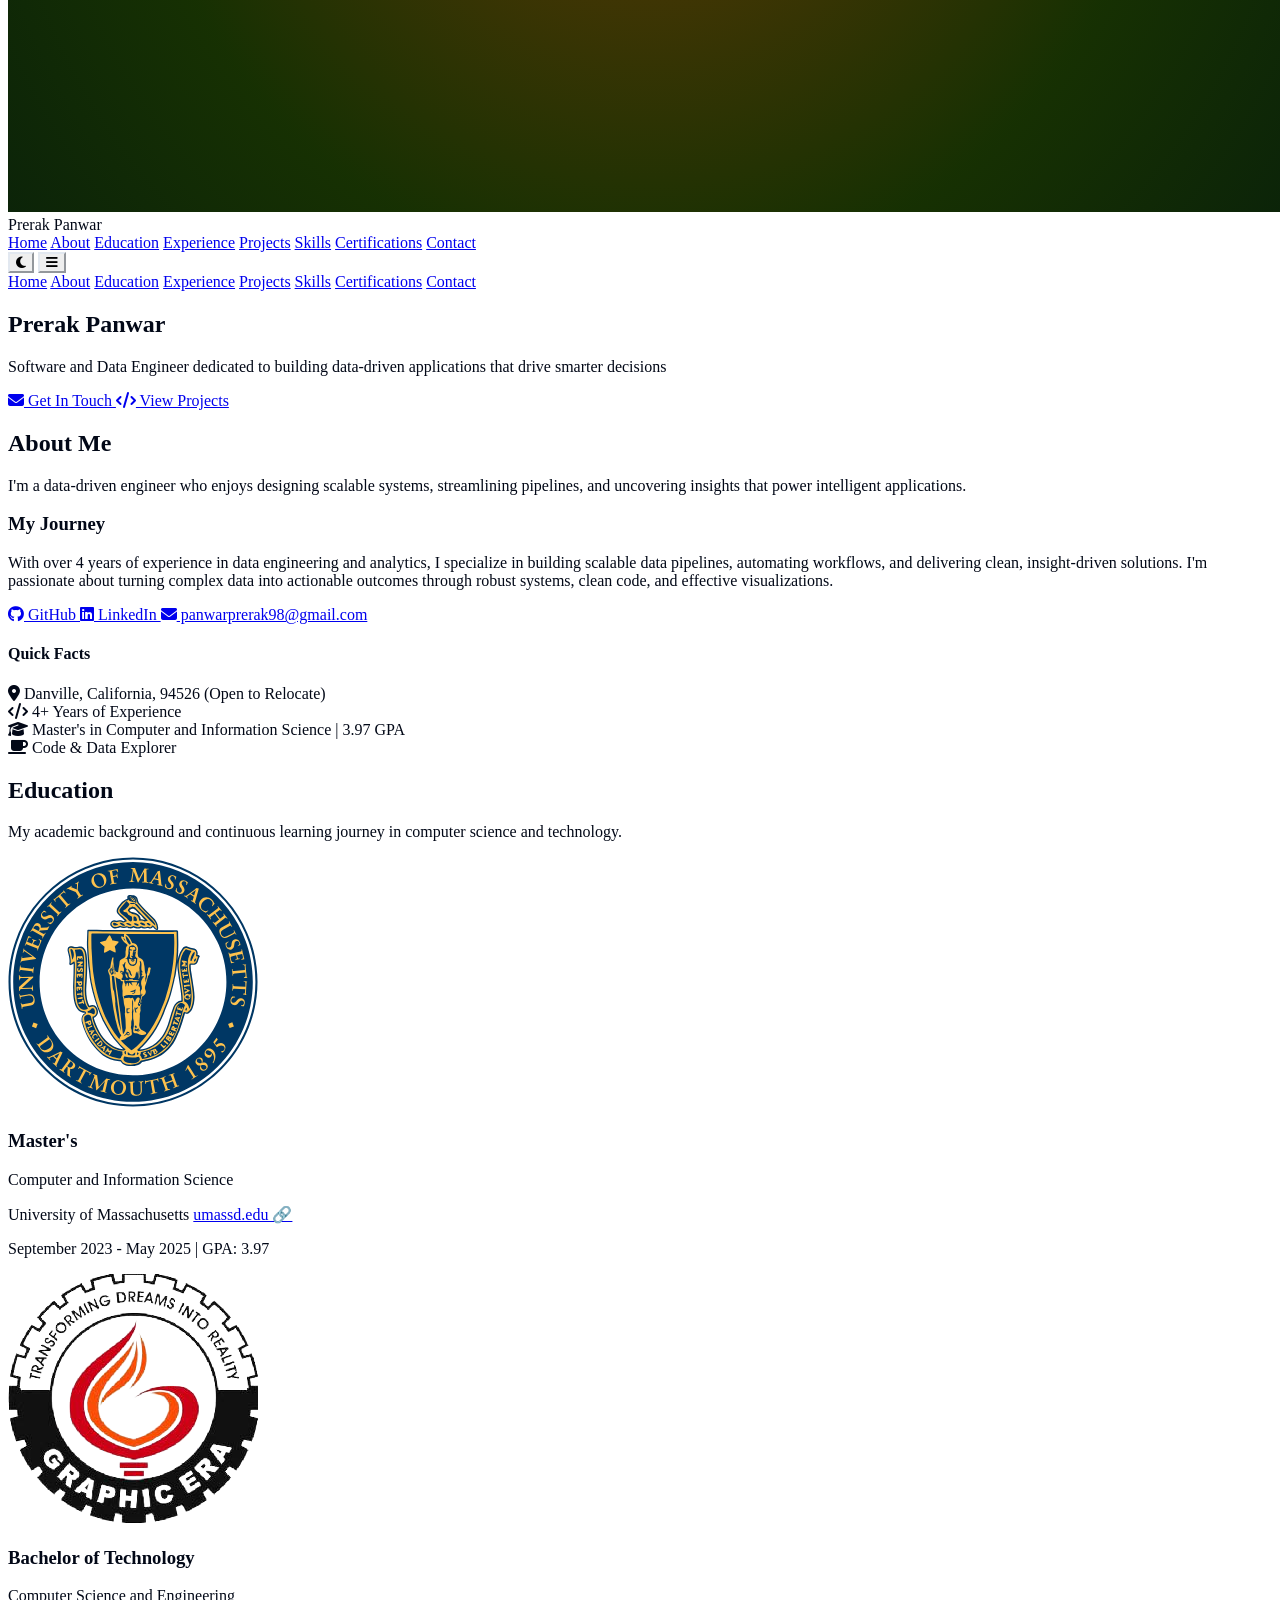
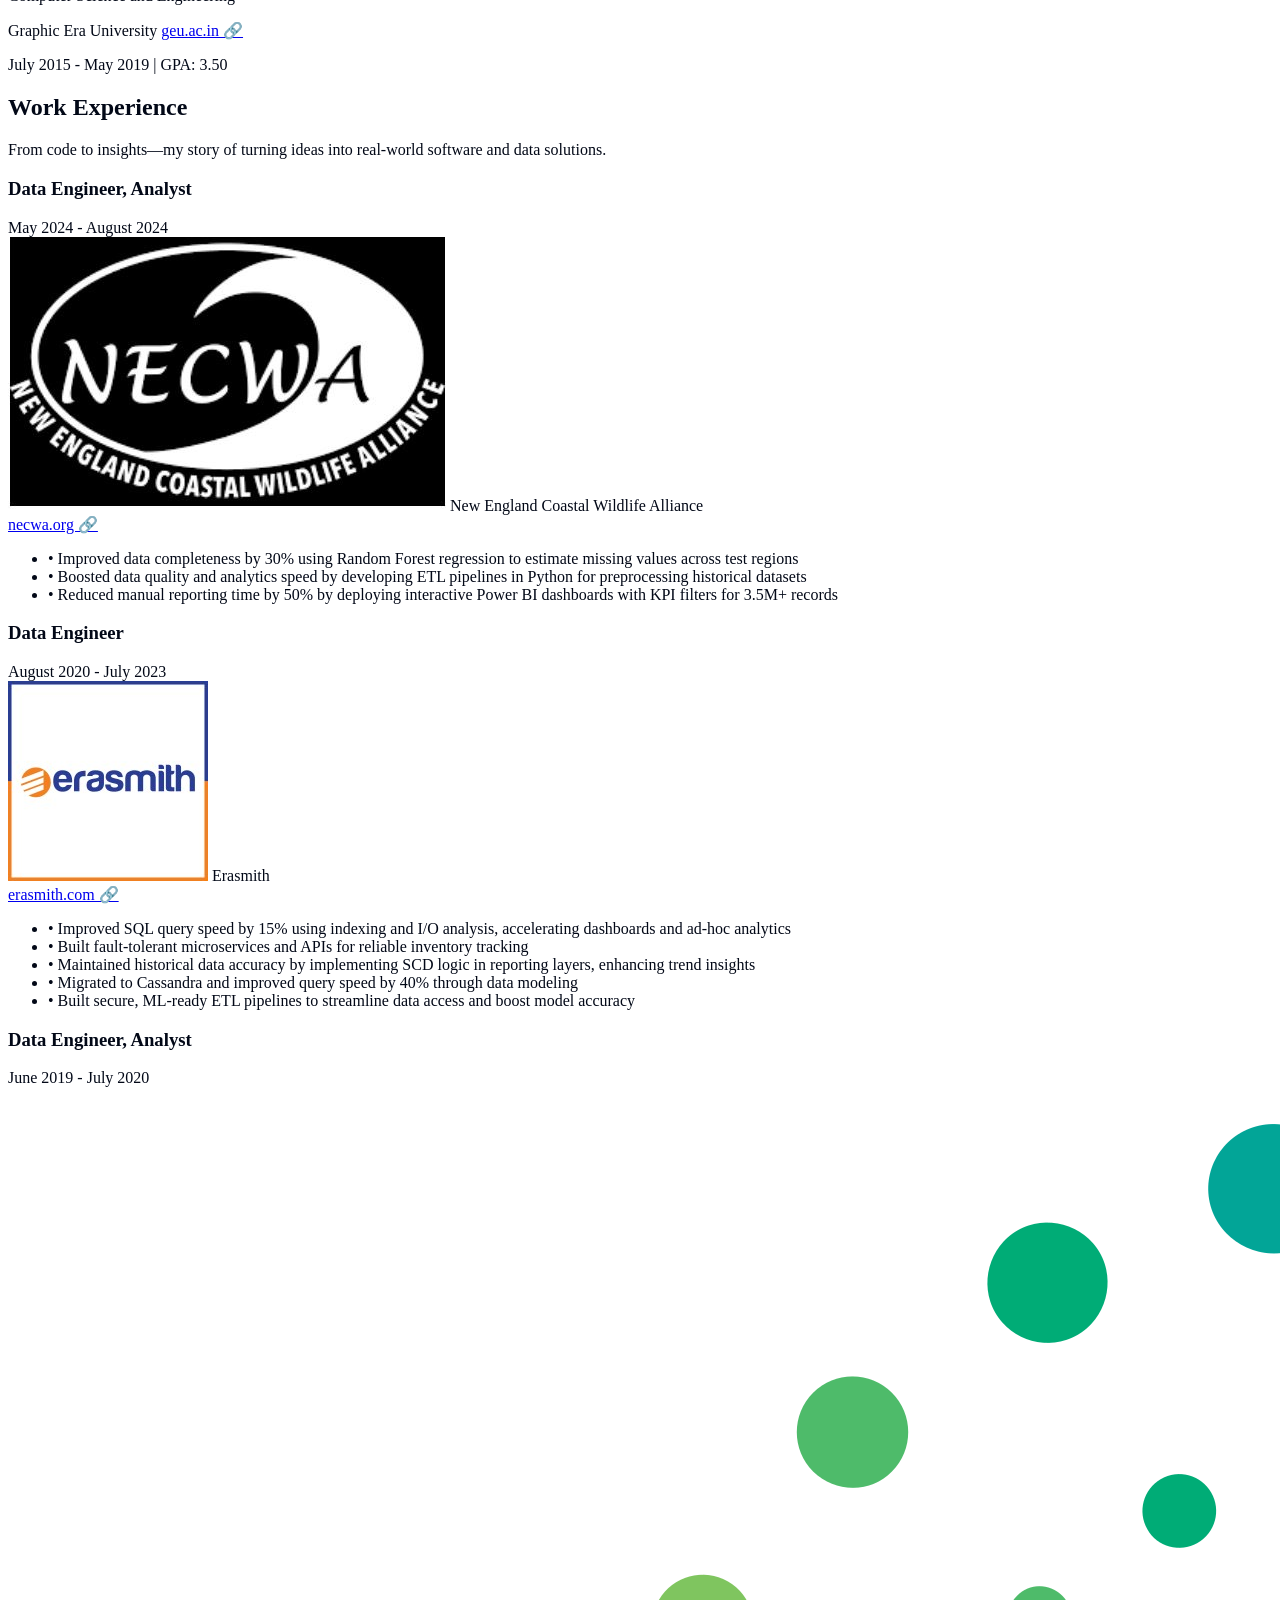
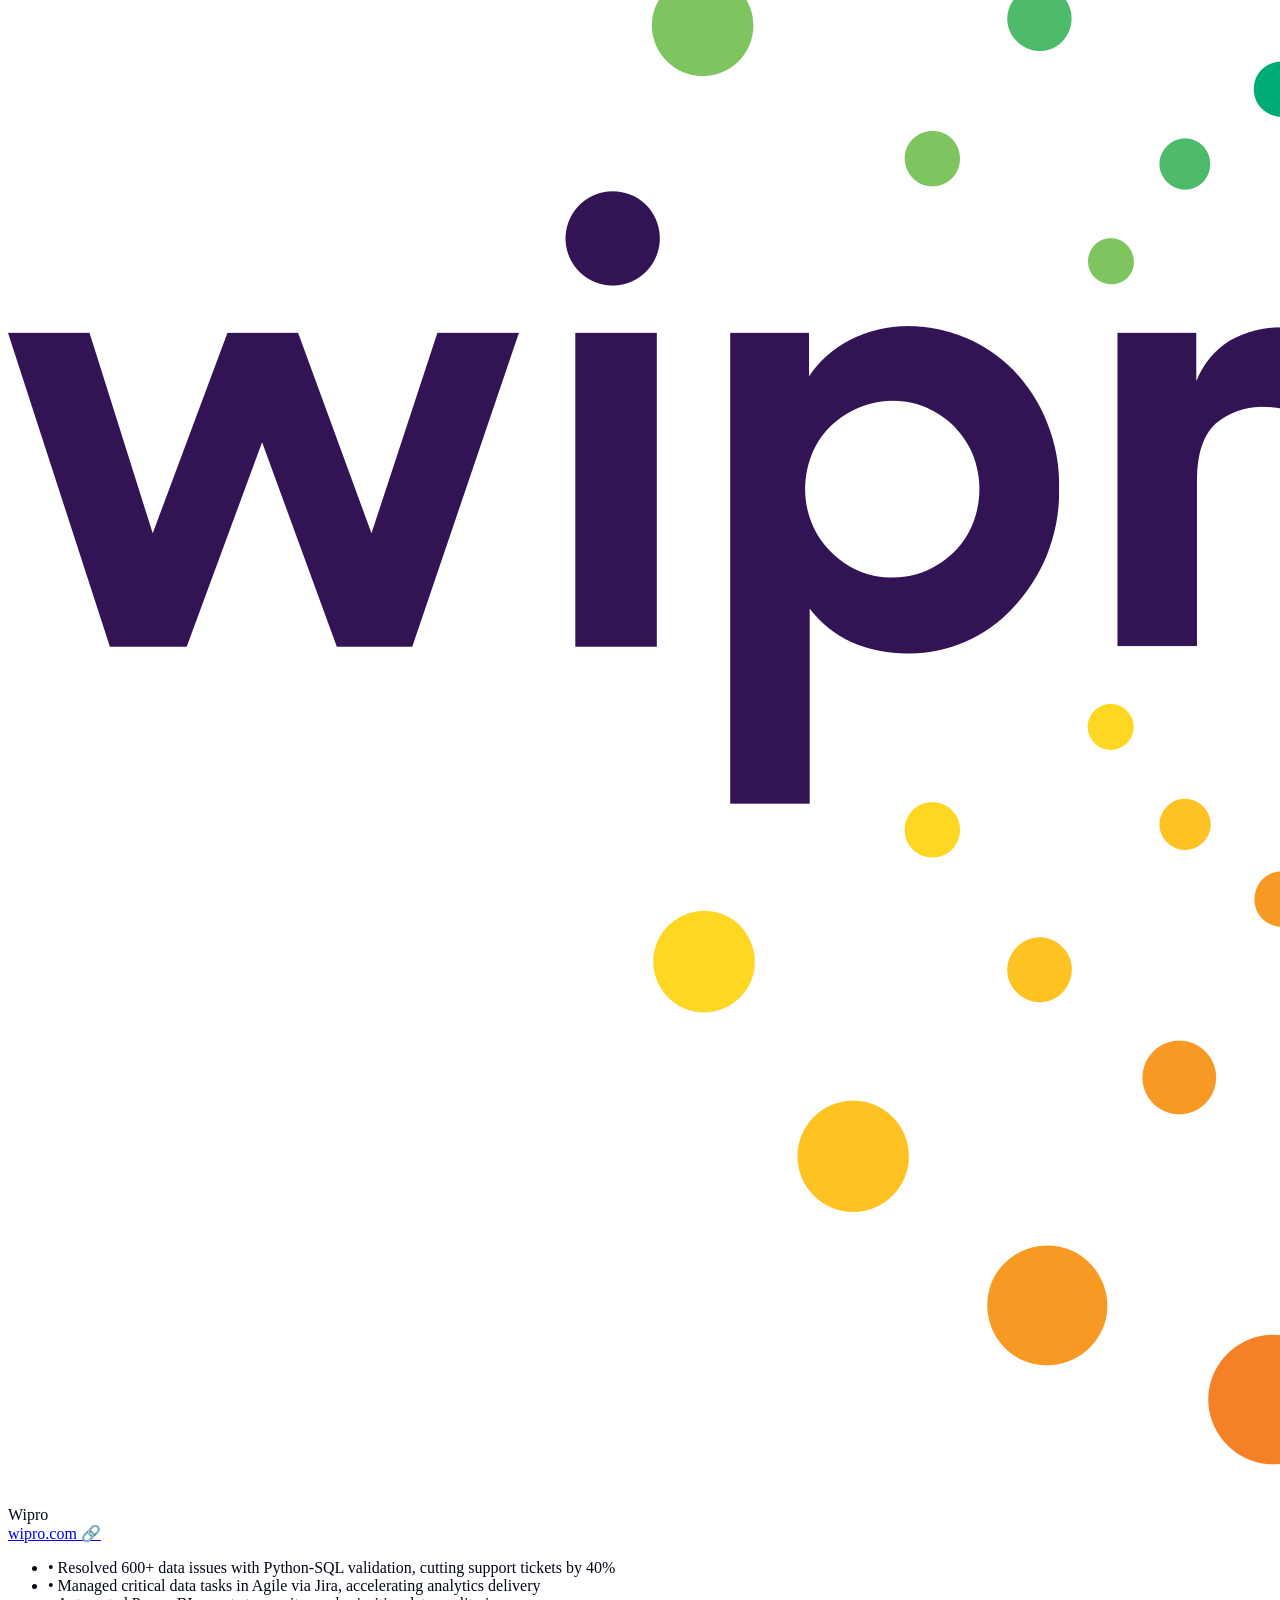
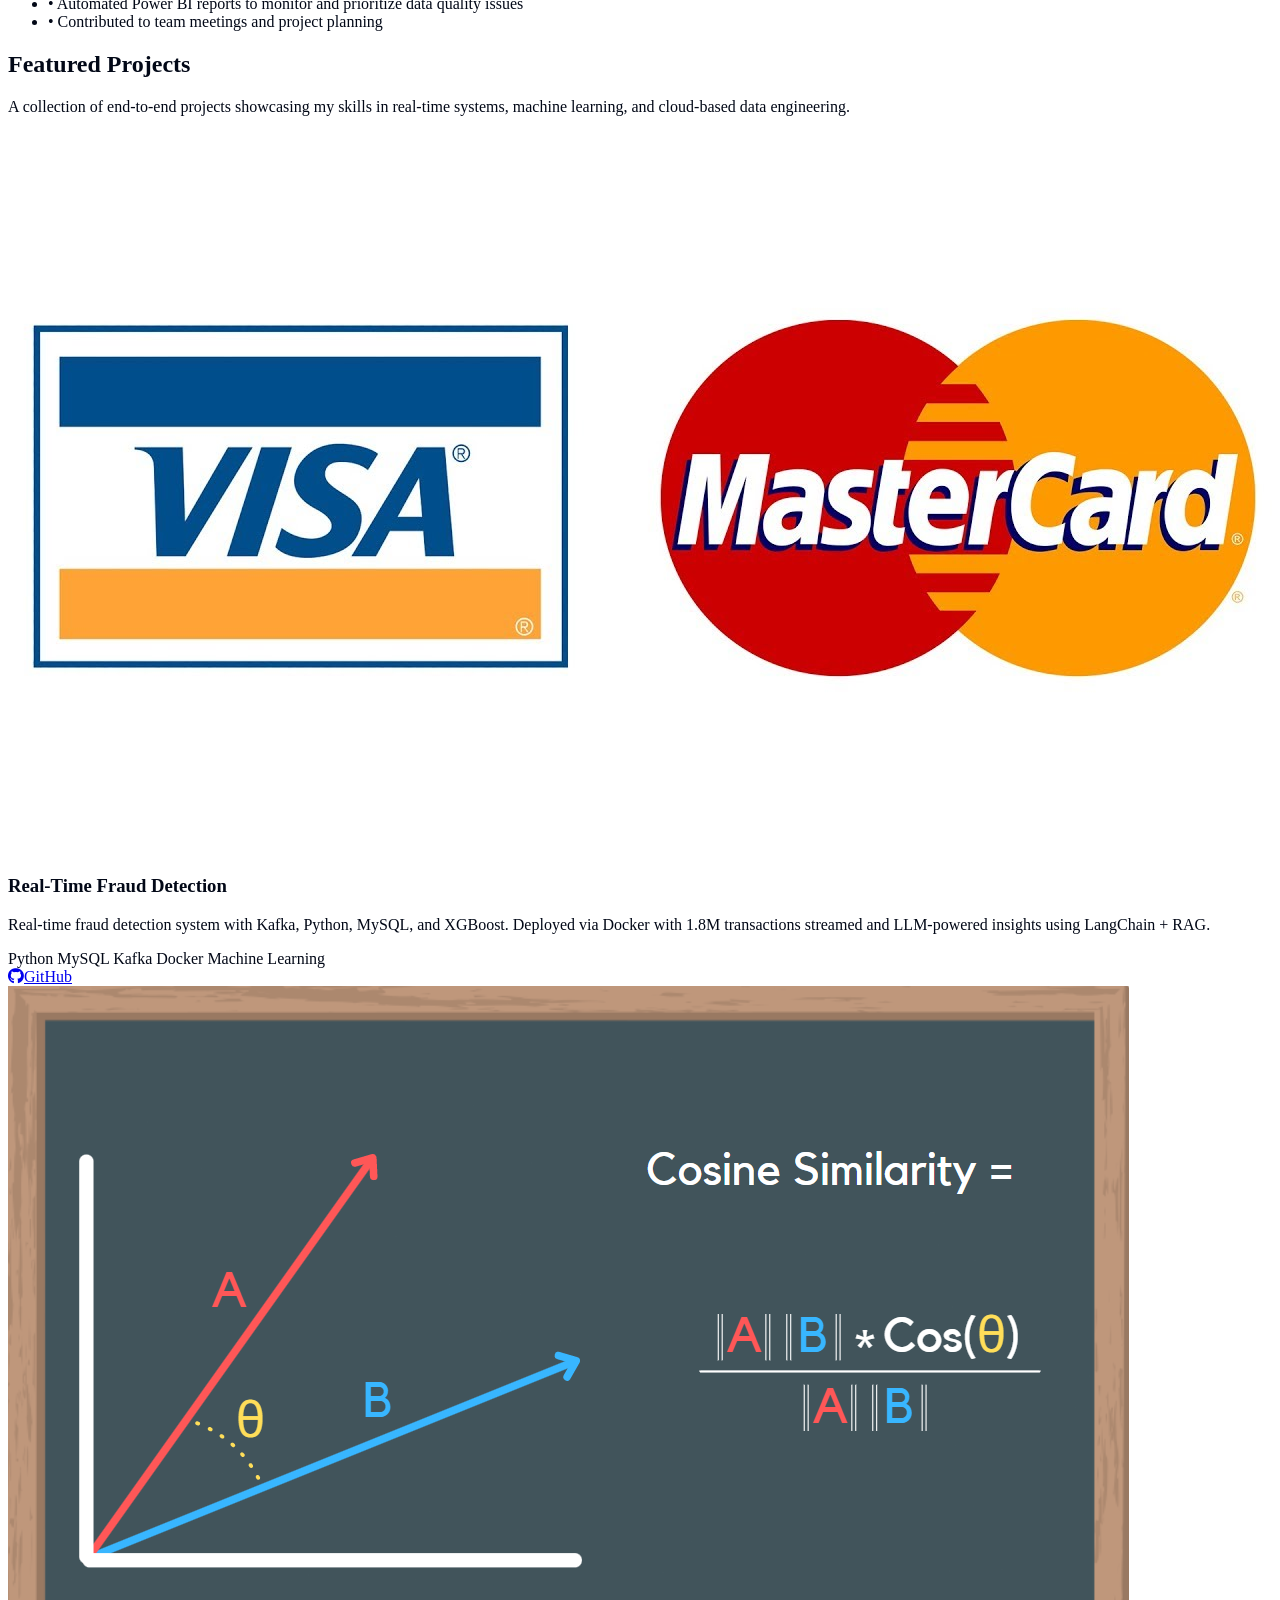
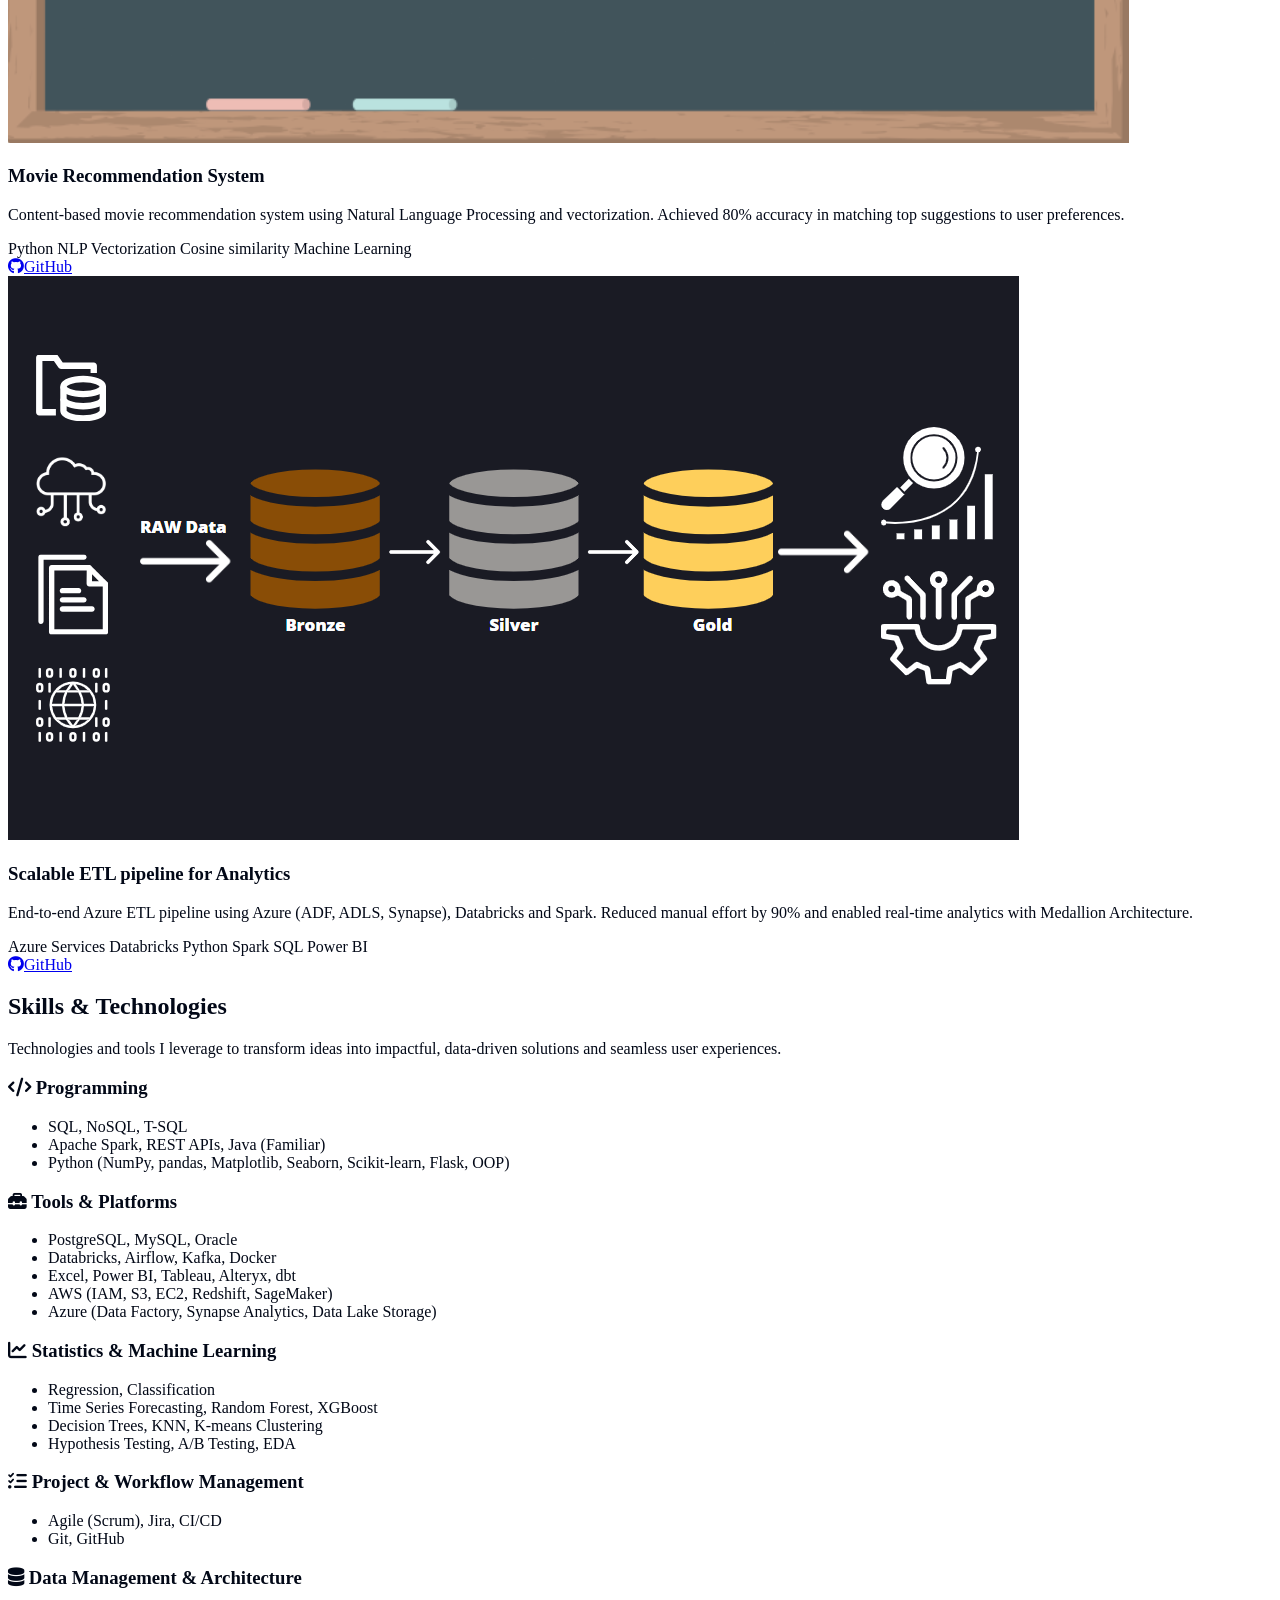
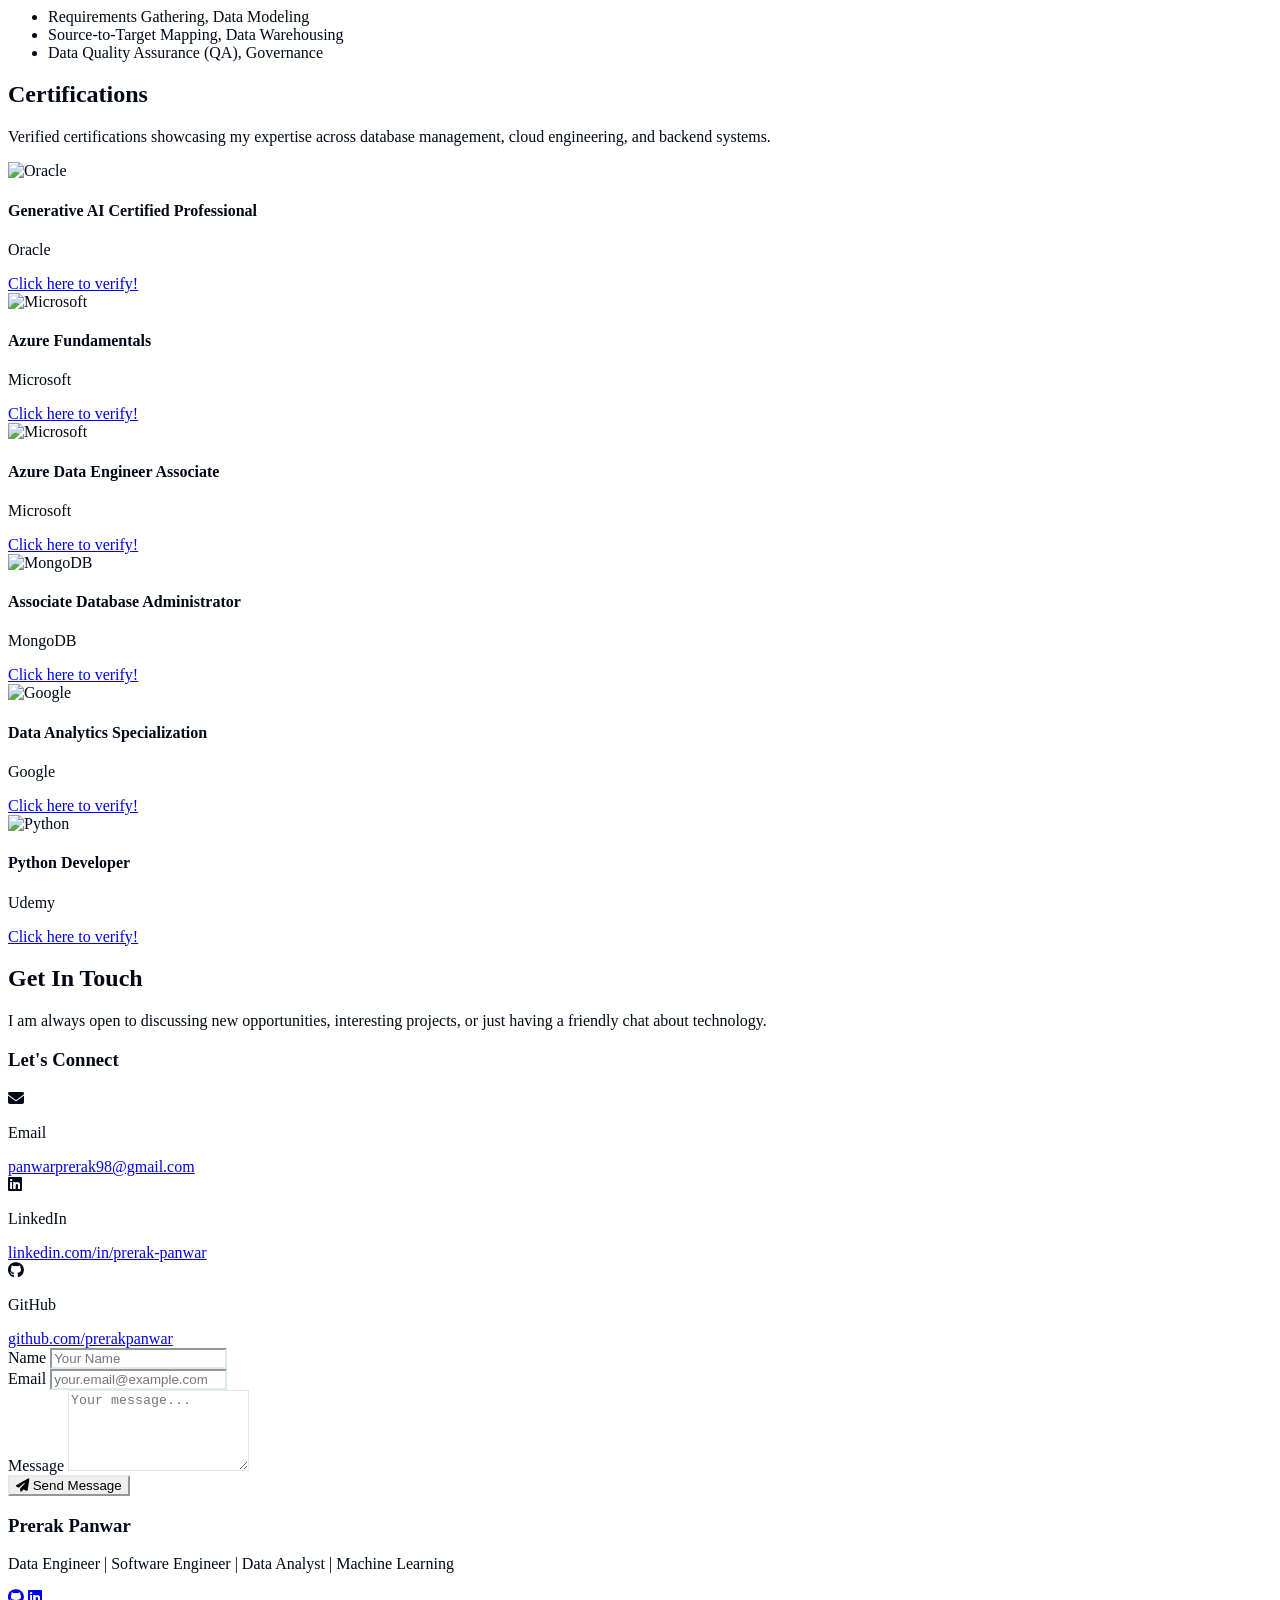
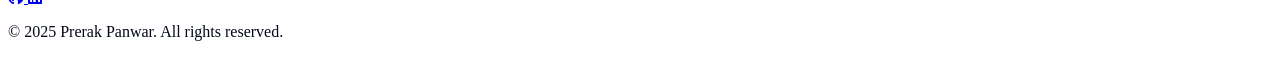
==== commit 9961963c: "Update index.html" ====
--- a/index.html
+++ b/index.html
@@ -2,6 +2,7 @@
 <html lang="en">
 <head>
     <meta charset="UTF-8">
+    <link rel="icon" type="image/png" href="images/favicon.png">
     <meta name="viewport" content="width=device-width, initial-scale=1.0">
     <title>Prerak Panwar - Full Stack Developer</title>
     <meta name="description" content="Full Stack Developer specializing in React, Node.js, and modern web technologies. View my portfolio, projects, and professional experience.">
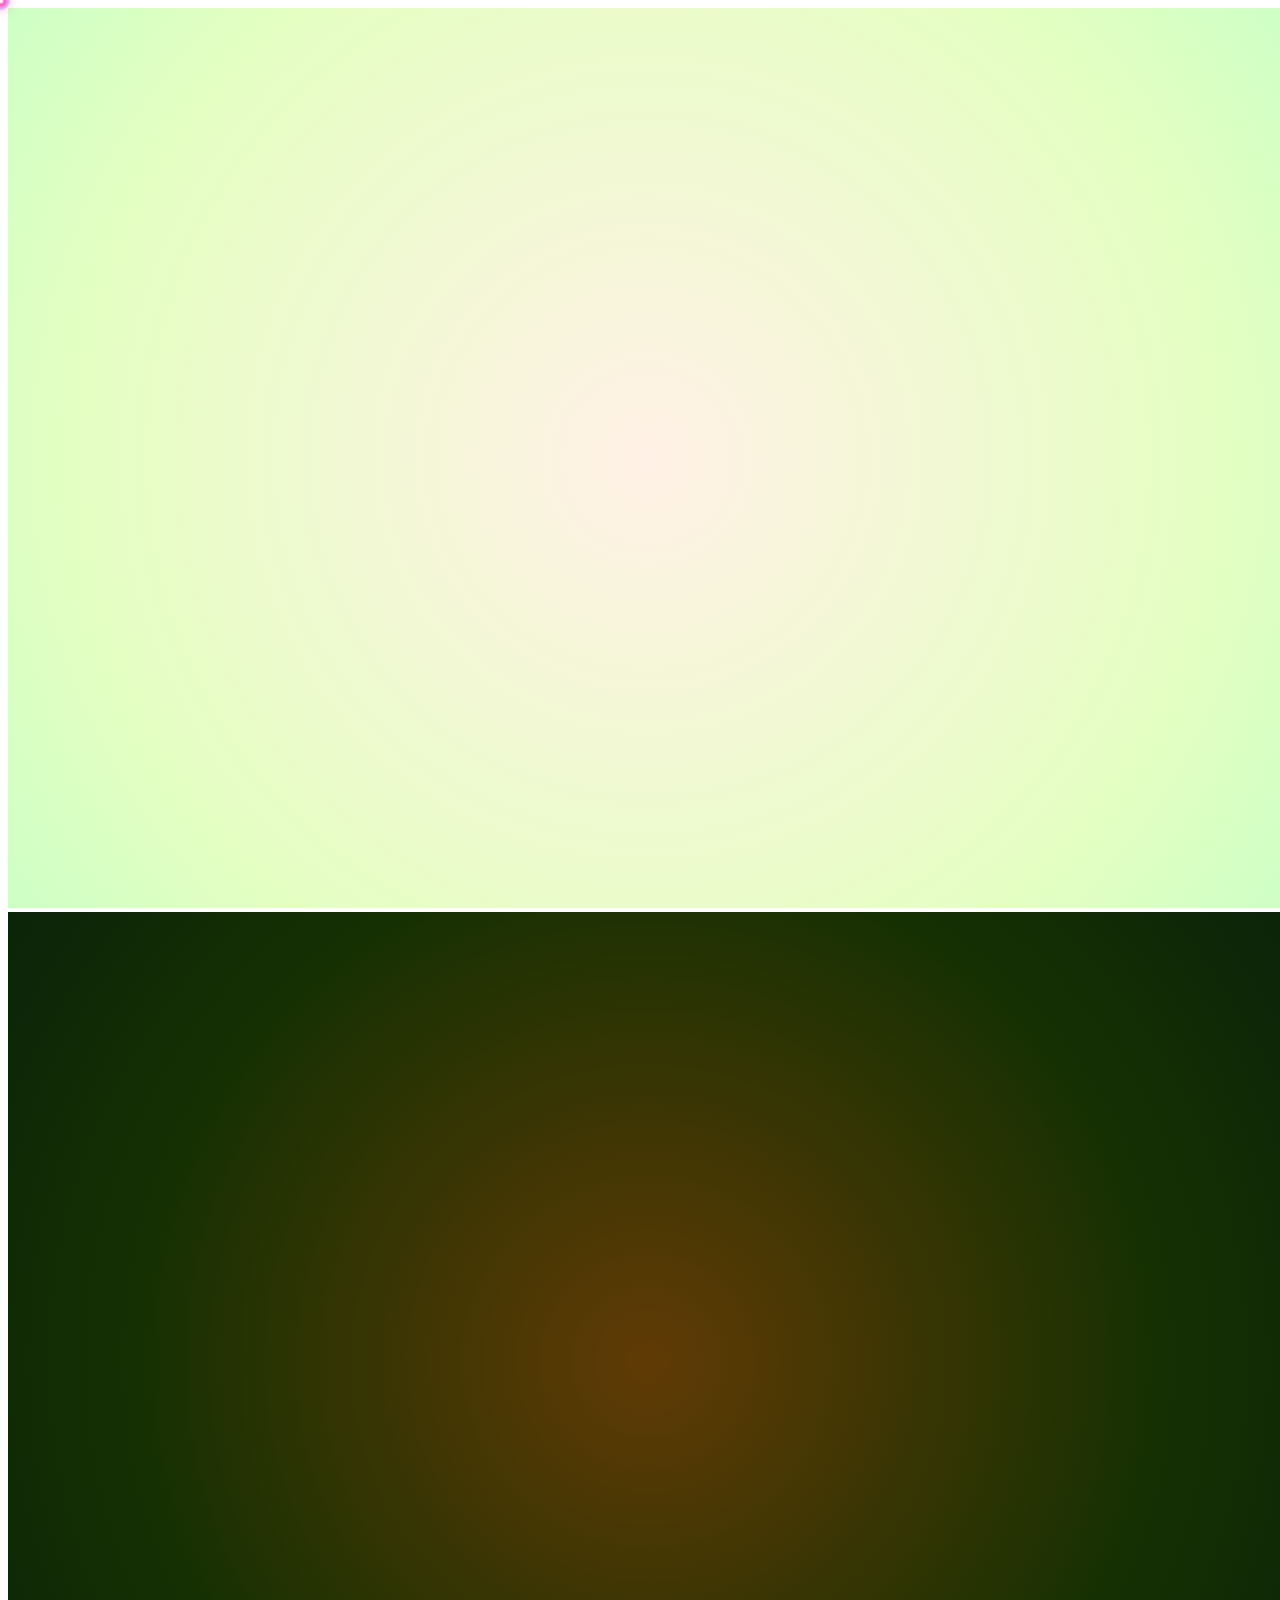
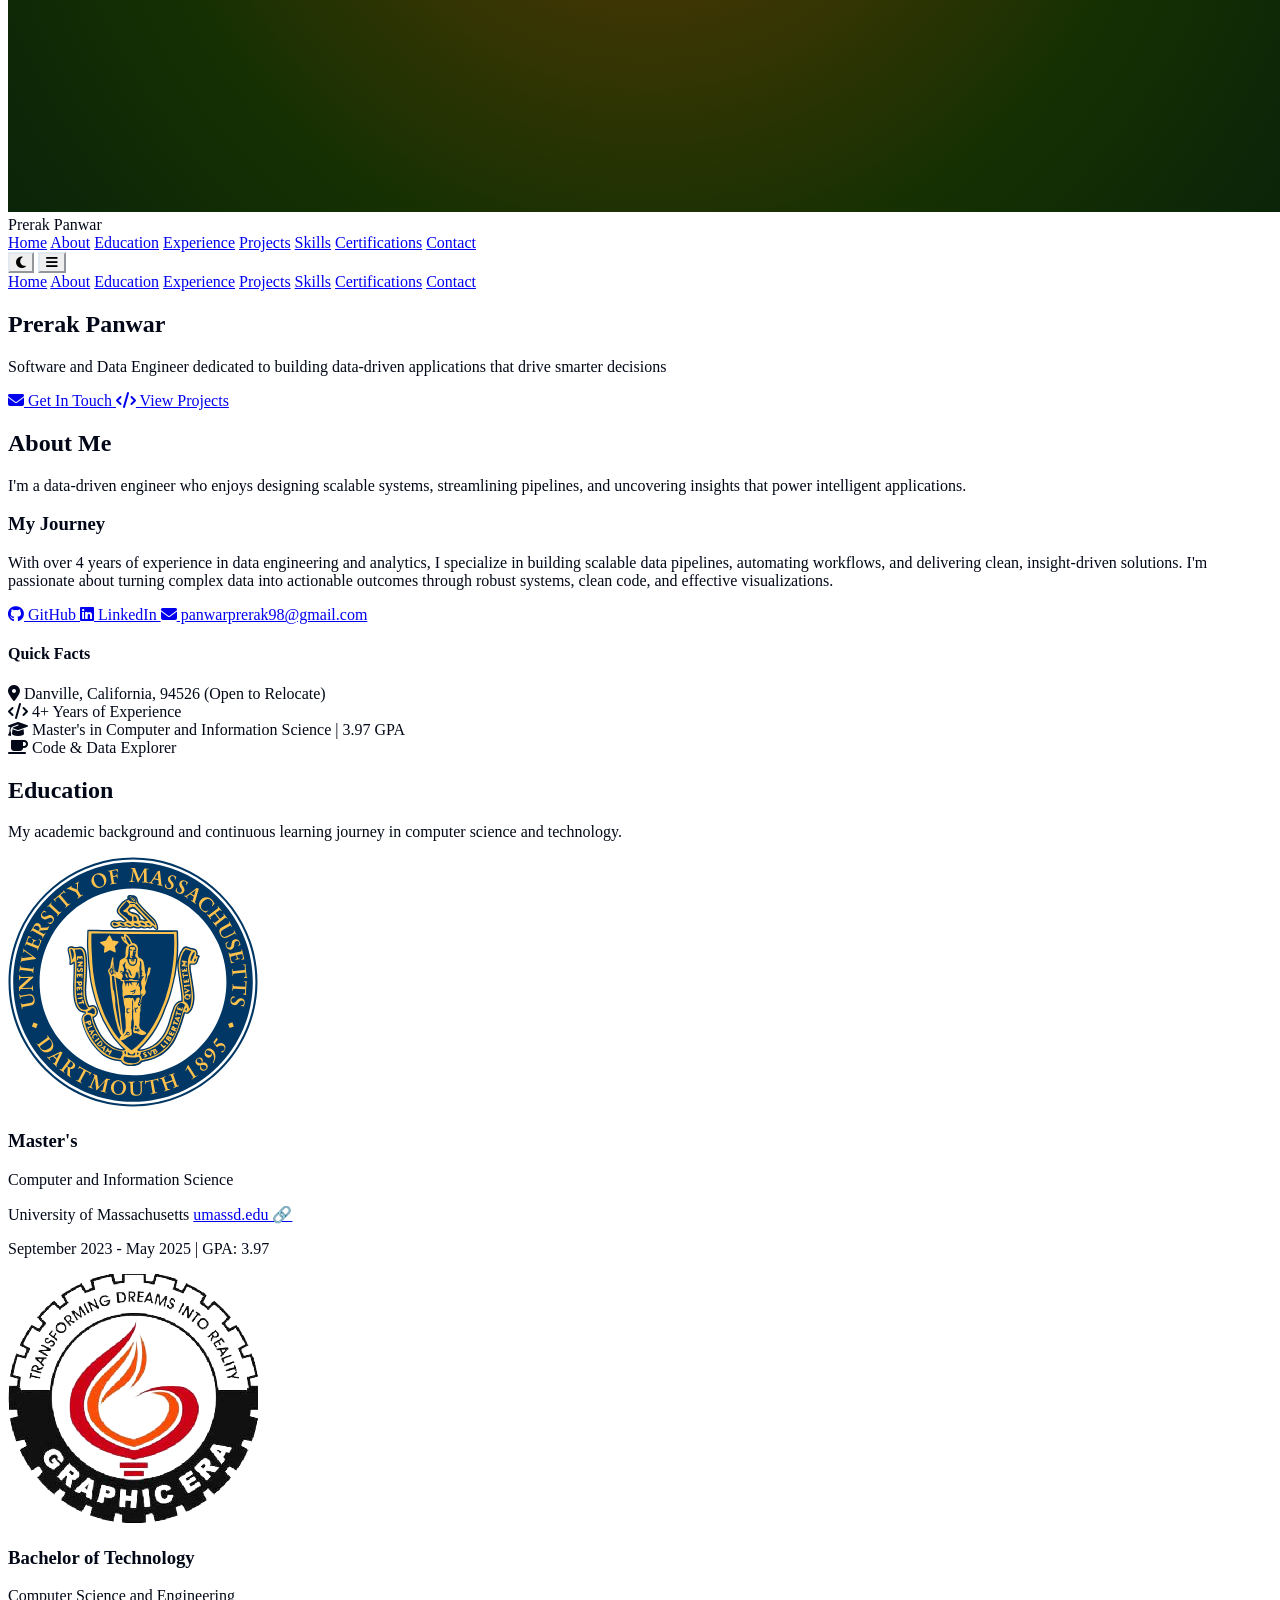
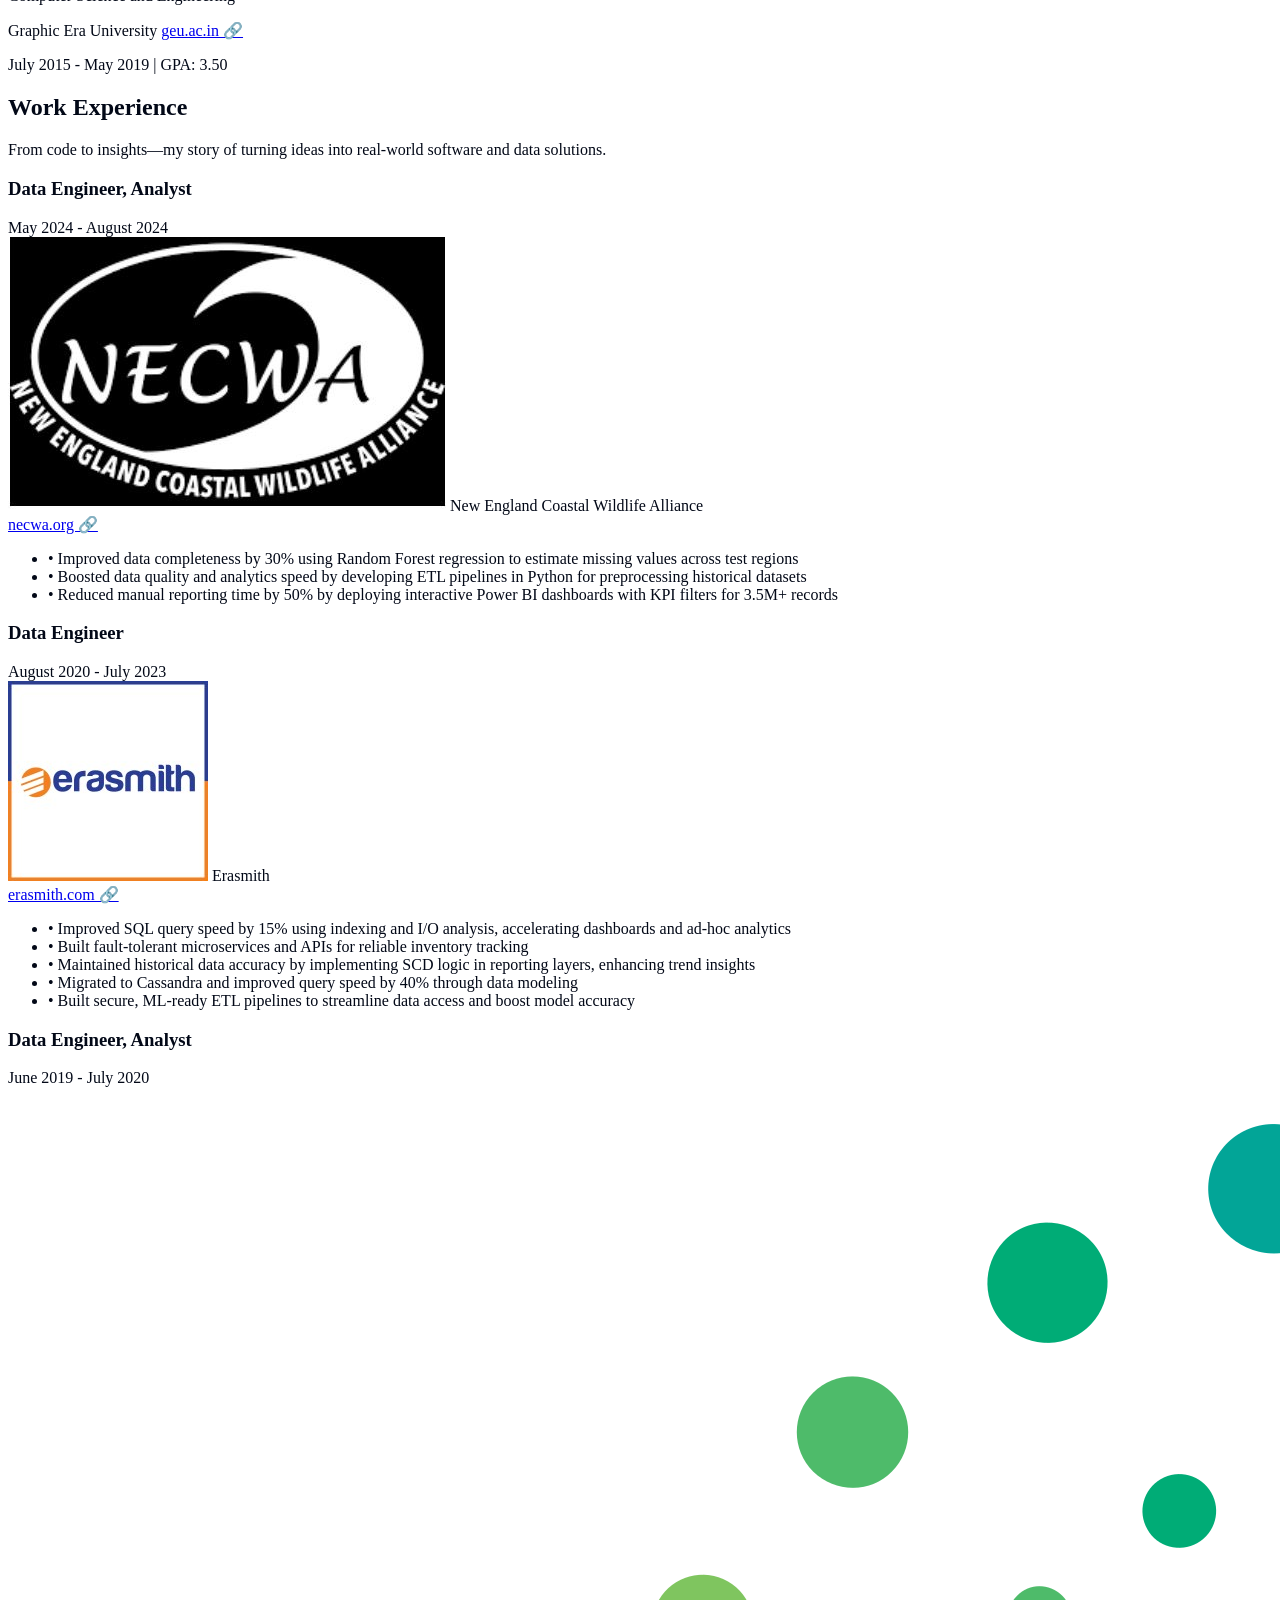
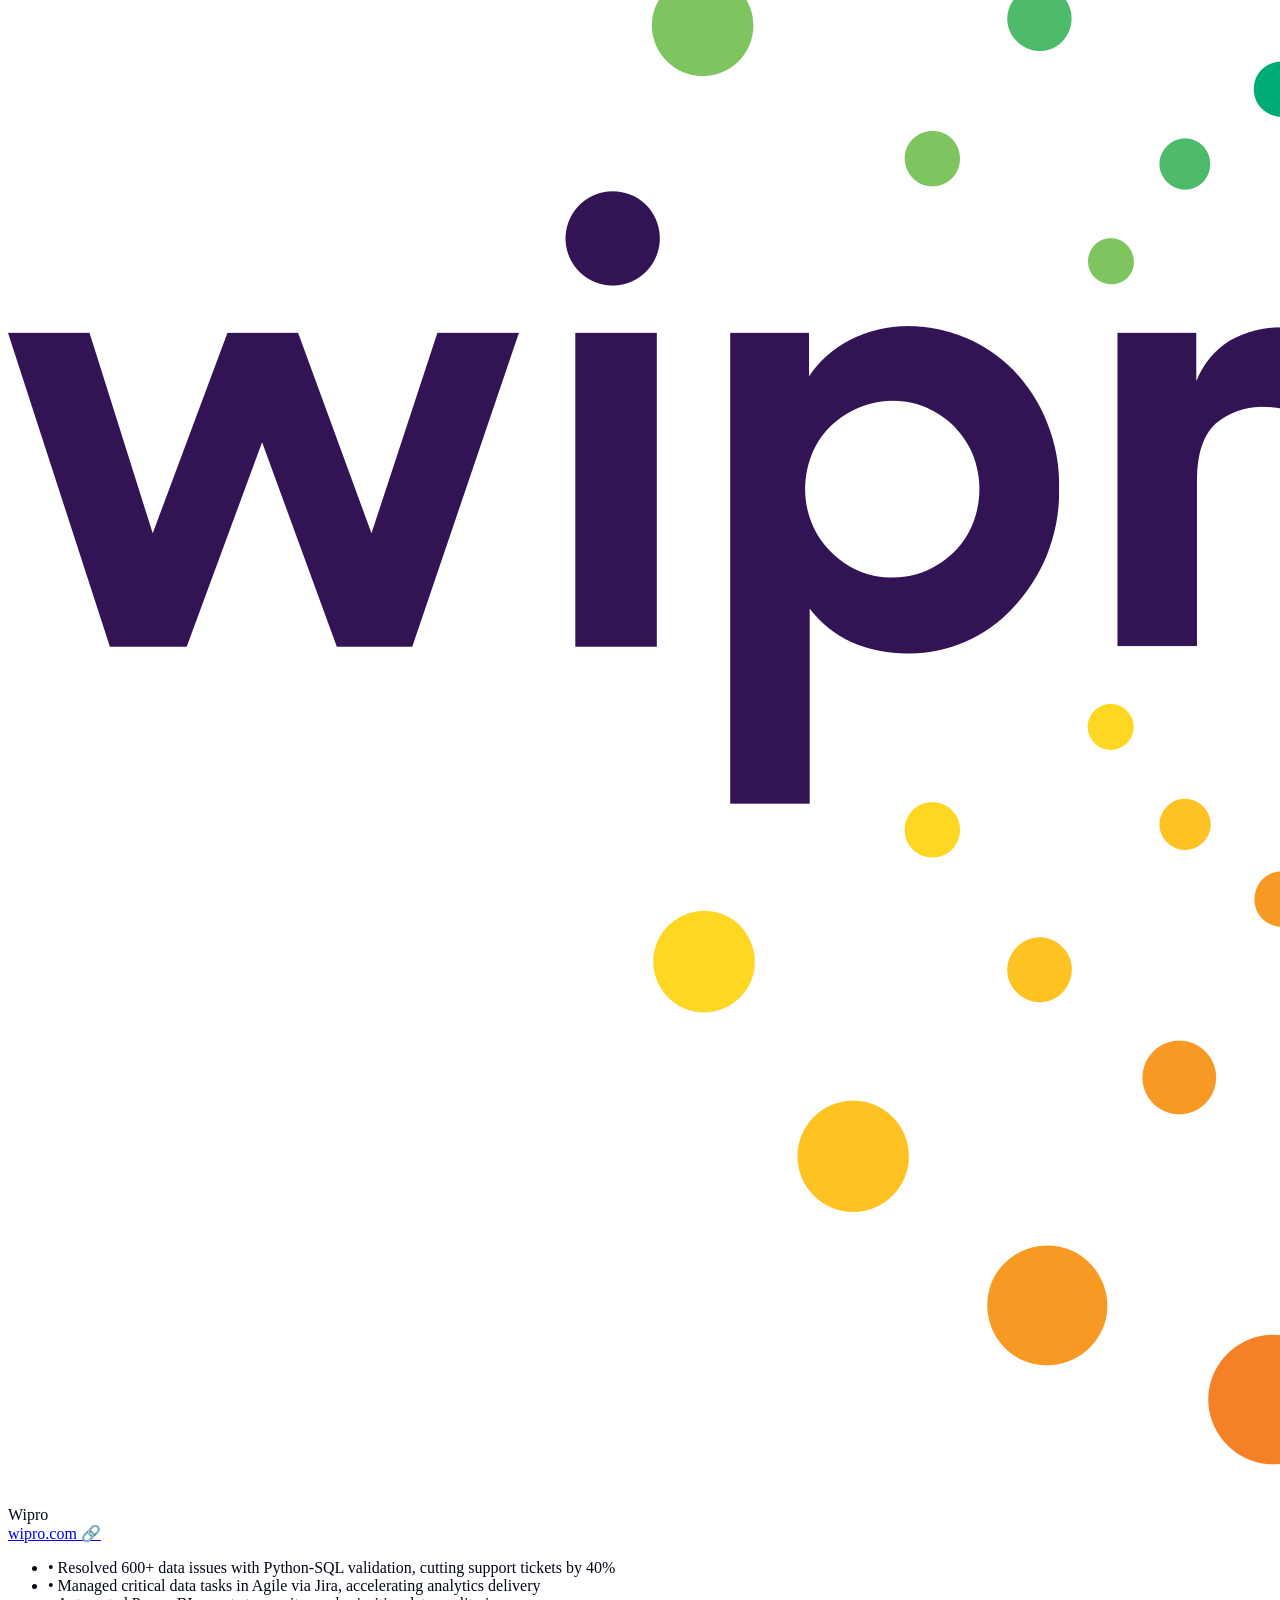
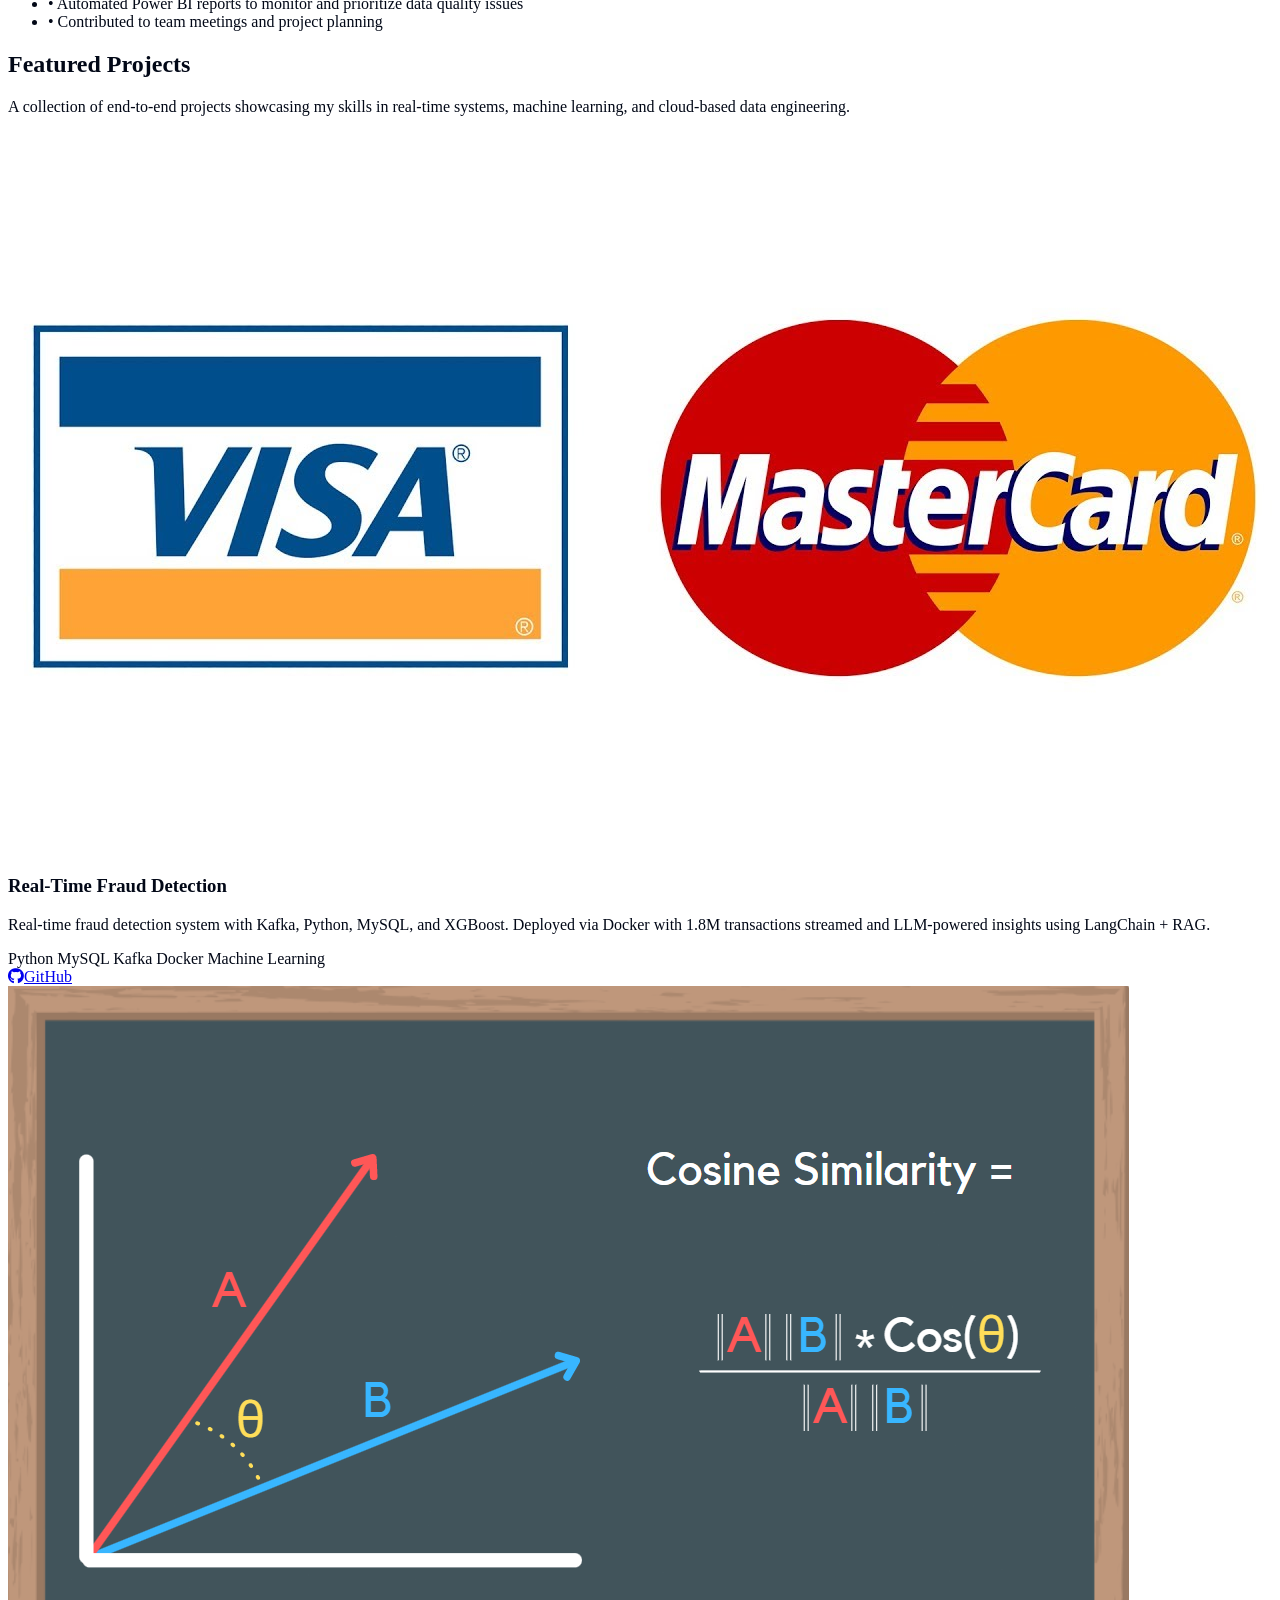
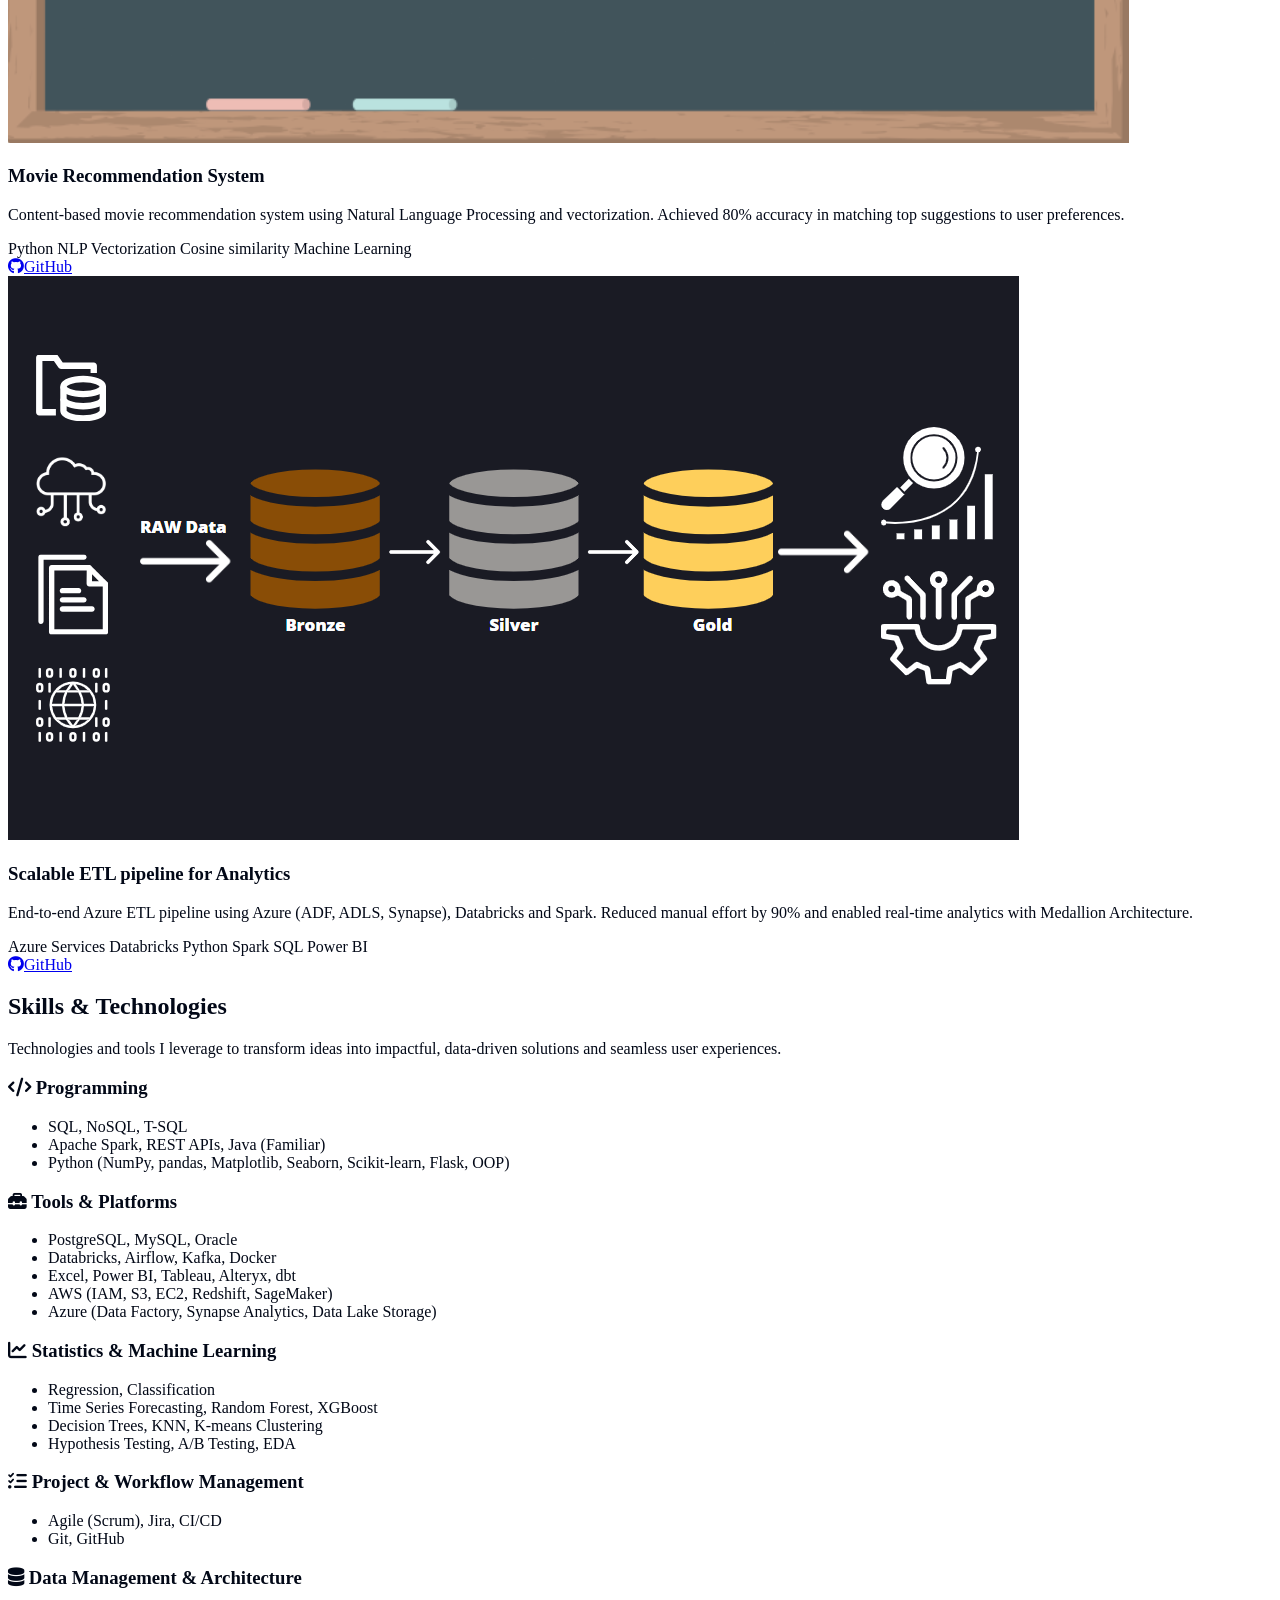
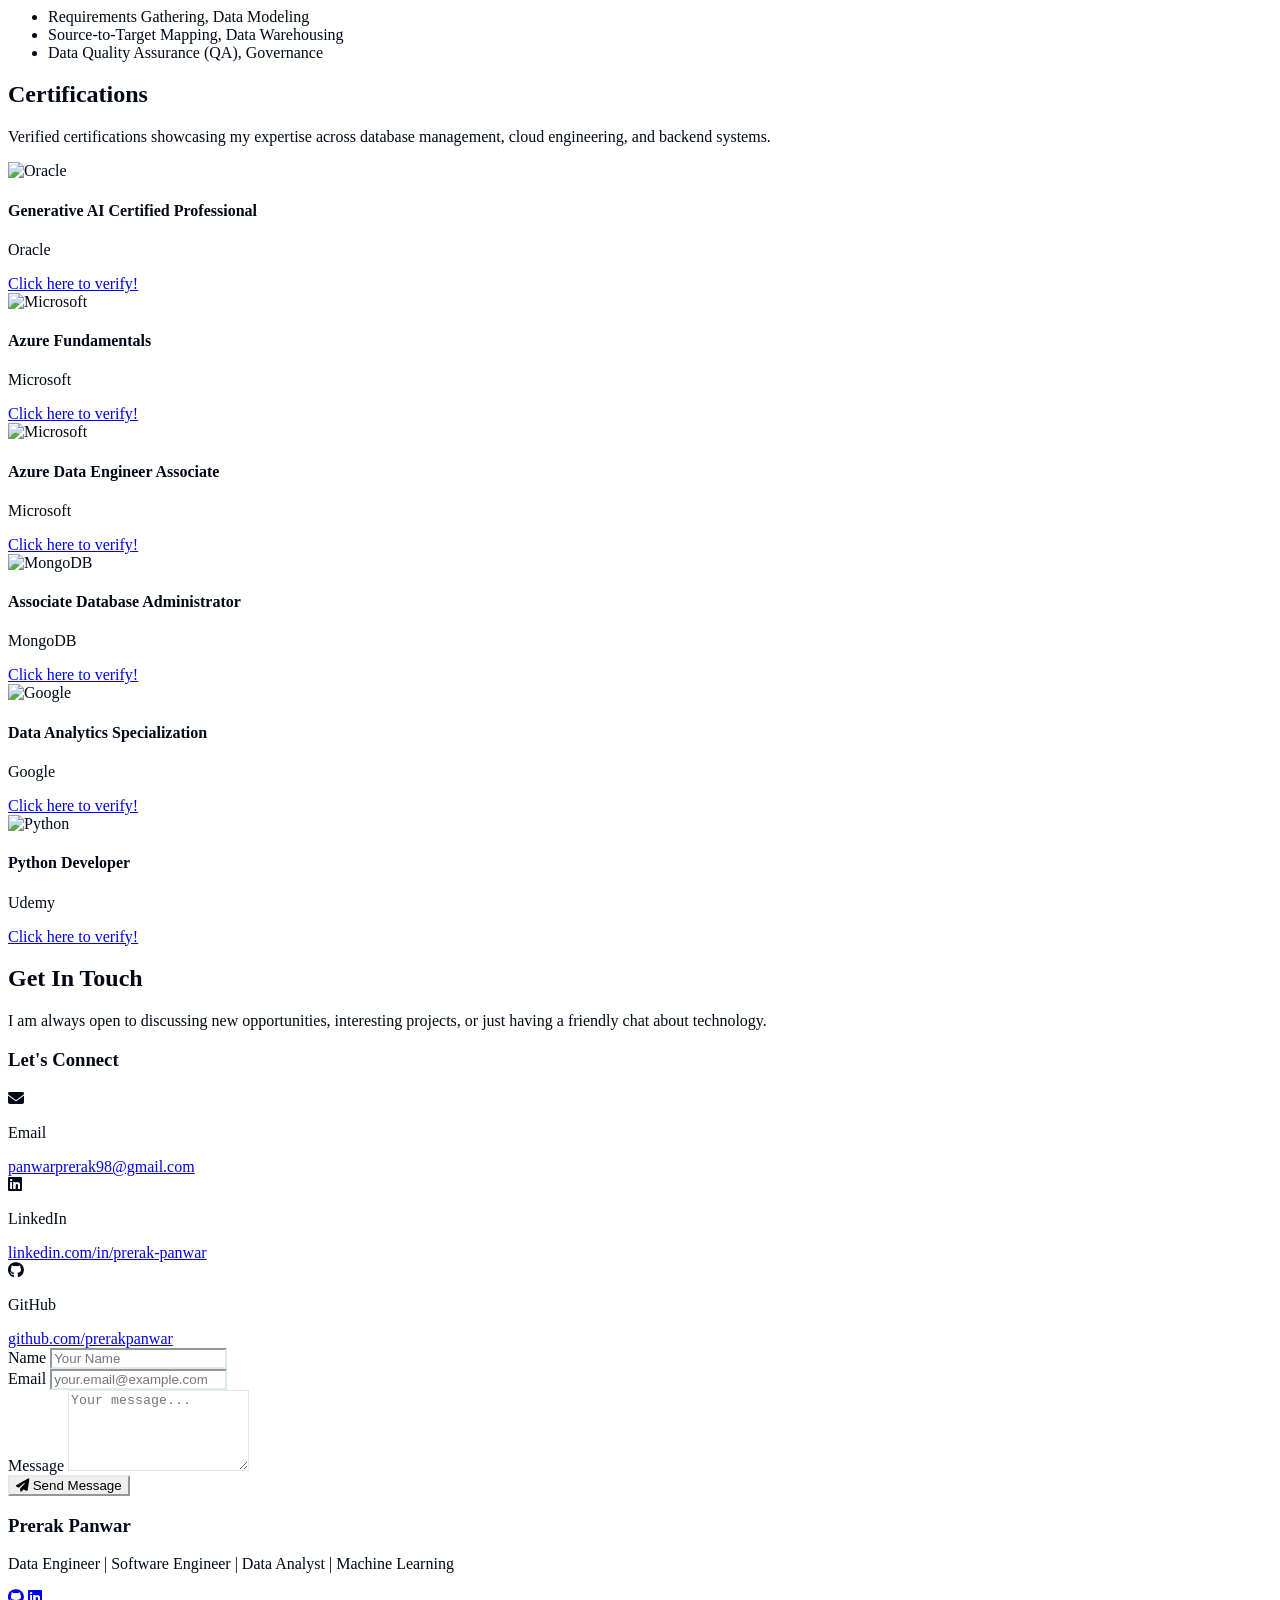
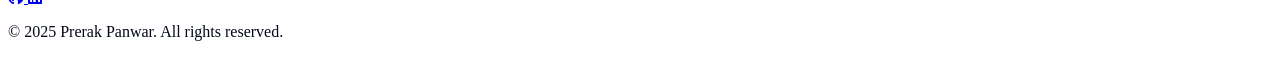
==== commit f6be66f7: "Update index.html" ====
--- a/index.html
+++ b/index.html
@@ -4,7 +4,7 @@
     <meta charset="UTF-8">
     <link rel="icon" type="image/png" href="images/favicon.png">
     <meta name="viewport" content="width=device-width, initial-scale=1.0">
-    <title>Prerak Panwar - Full Stack Developer</title>
+    <title>Panwar - Data Enginner|Analyst</title>
     <meta name="description" content="Full Stack Developer specializing in React, Node.js, and modern web technologies. View my portfolio, projects, and professional experience.">
     
     <!-- Tailwind CSS -->
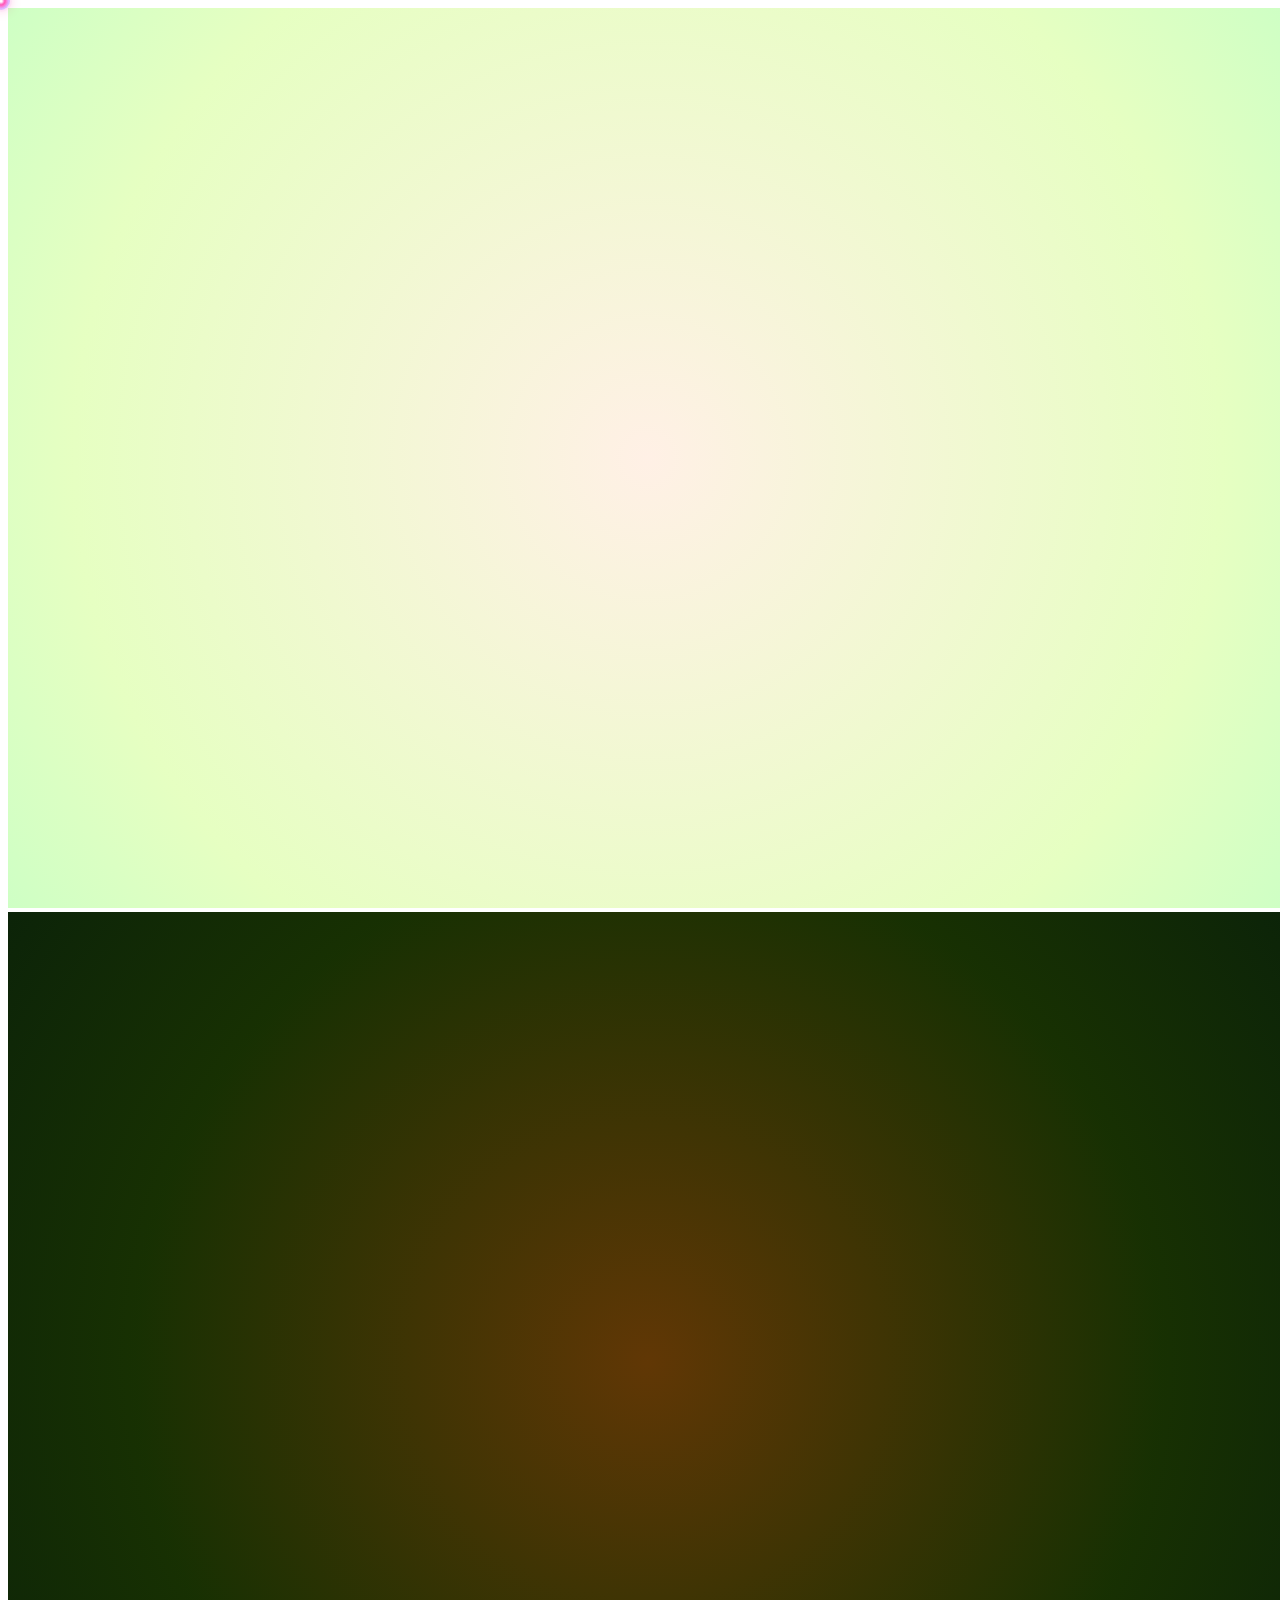
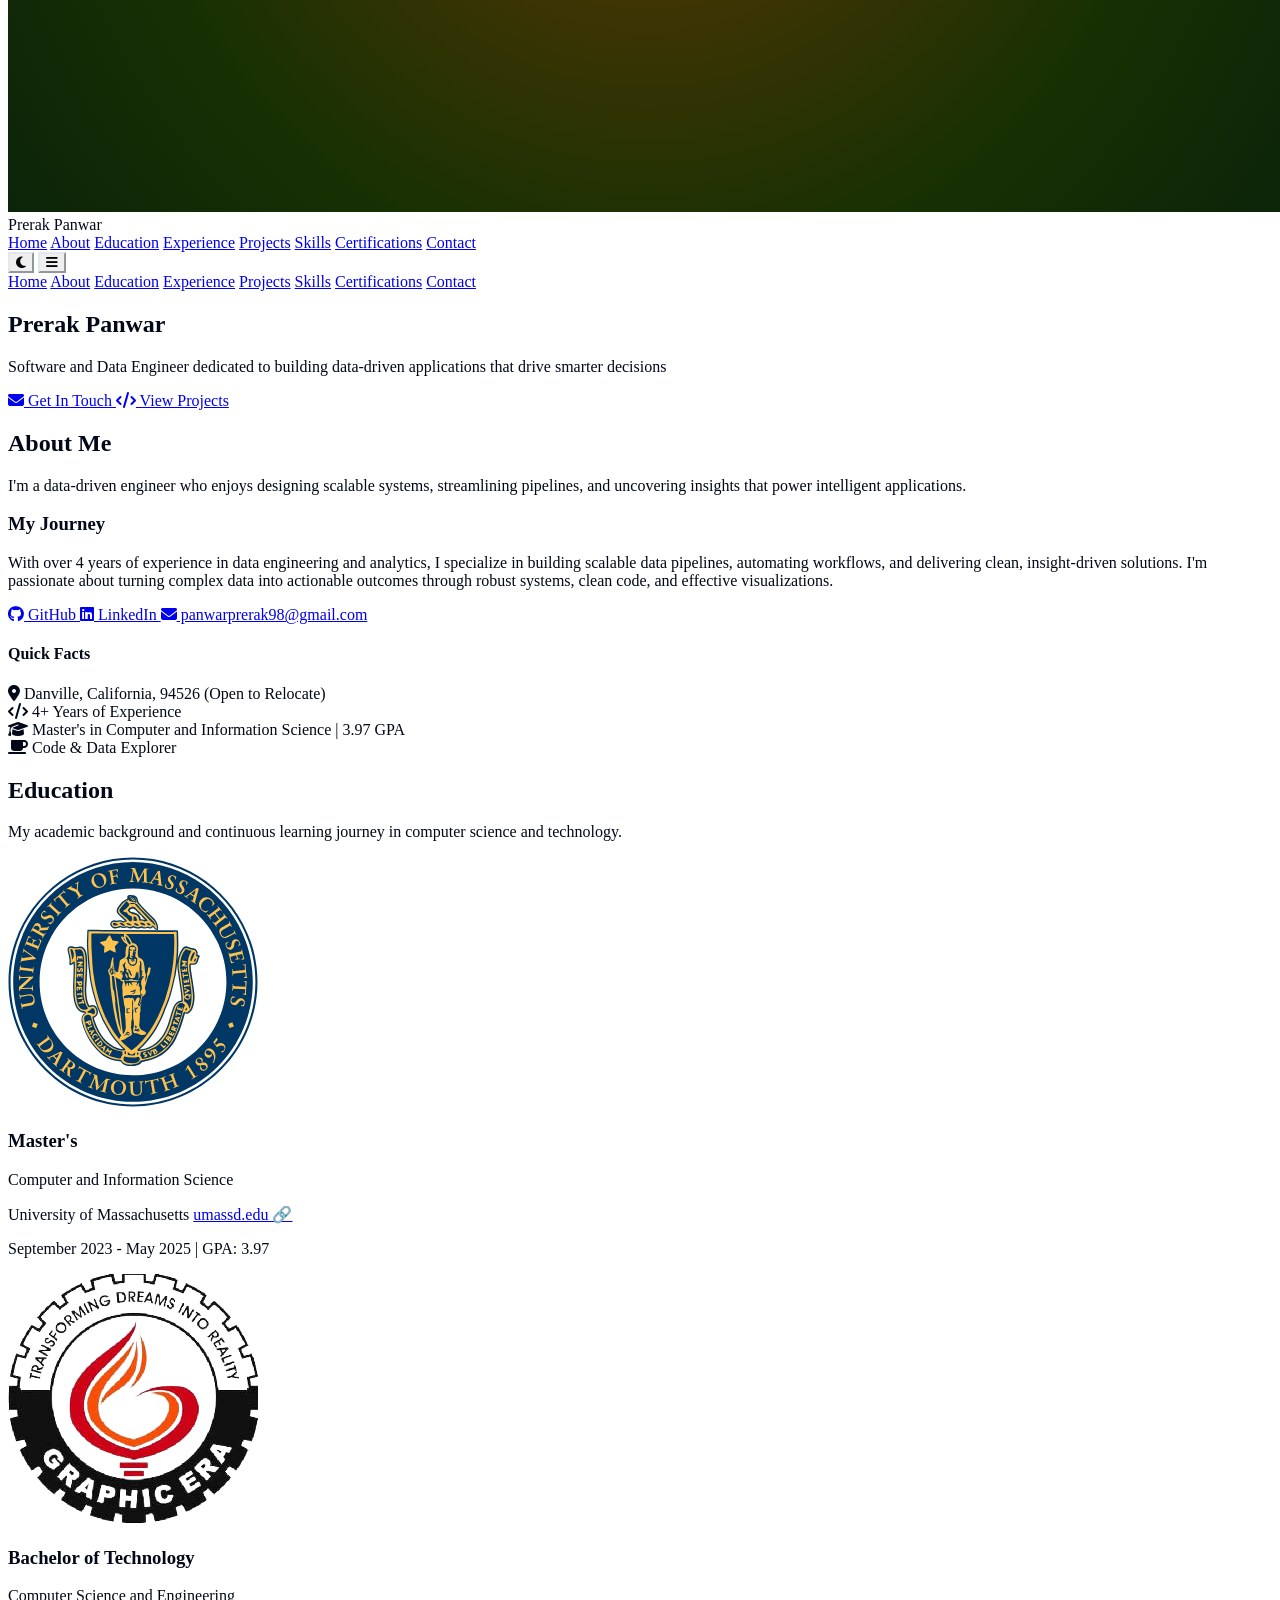
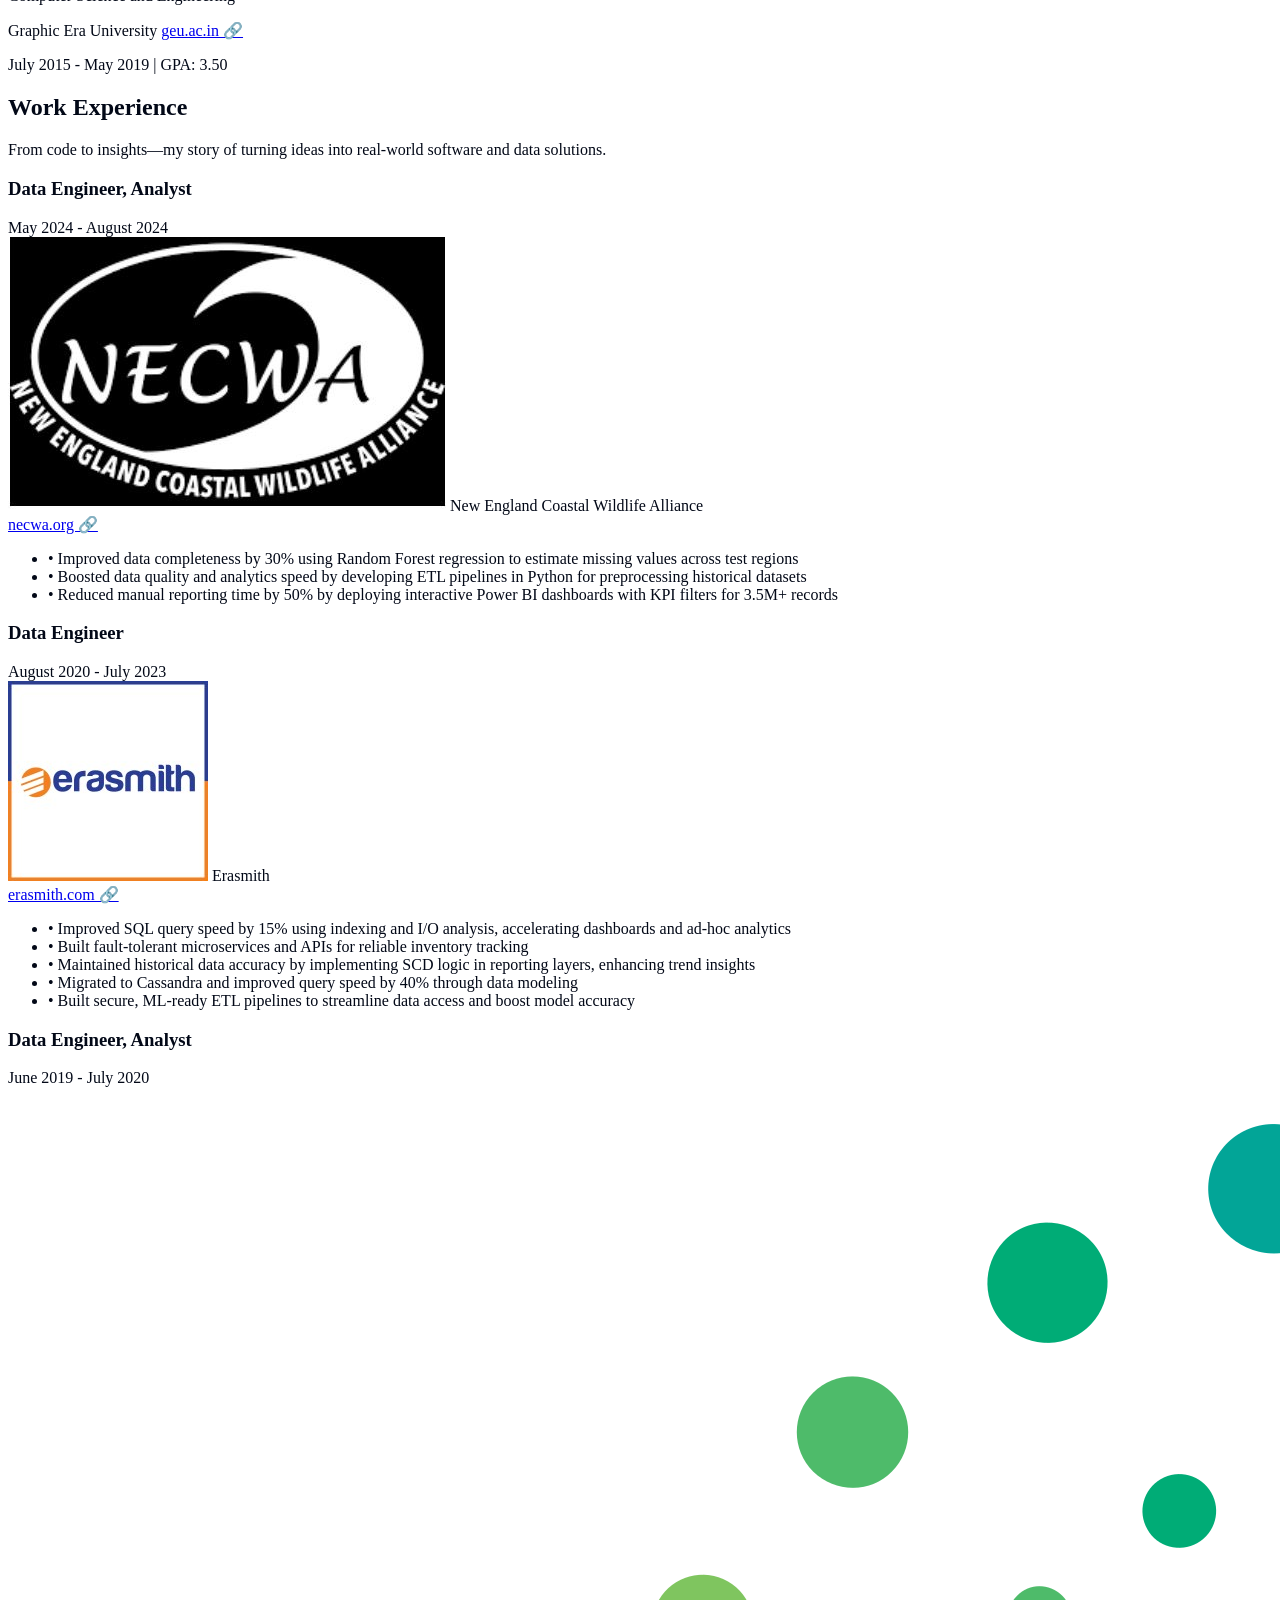
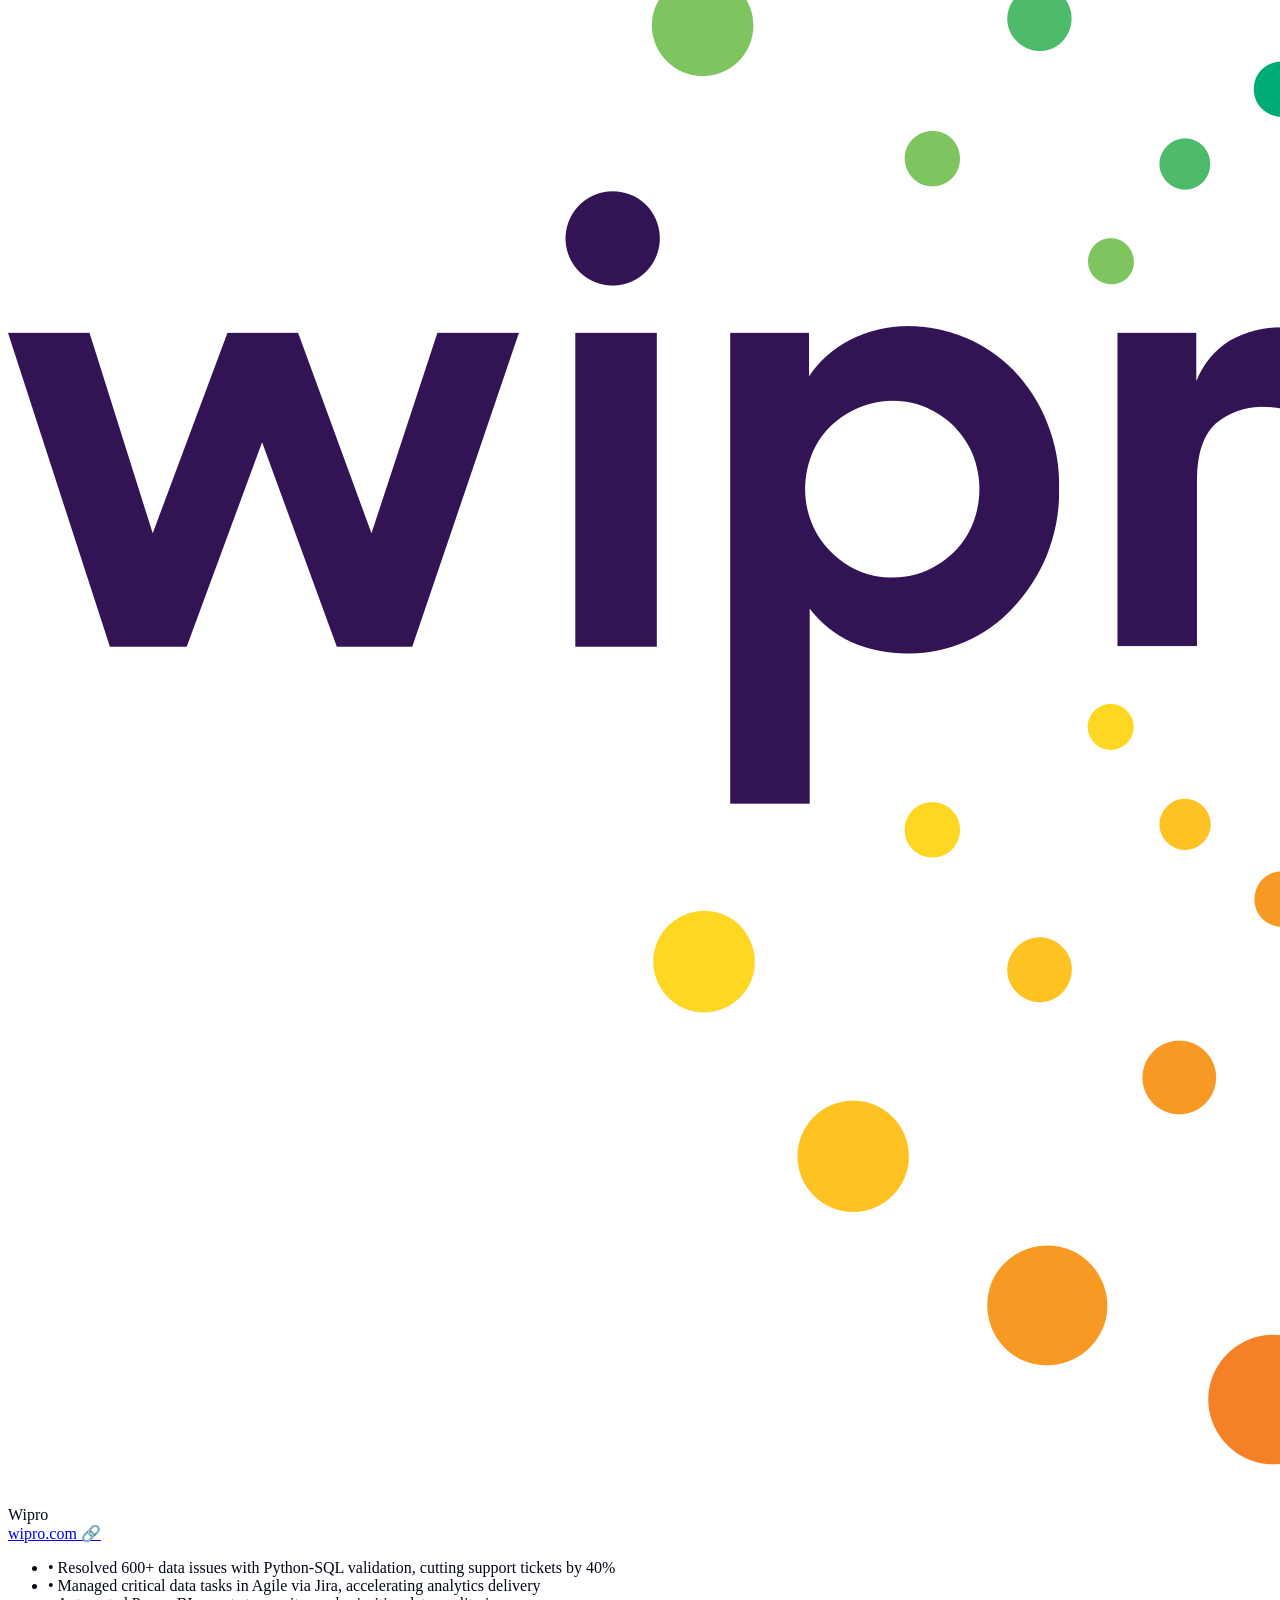
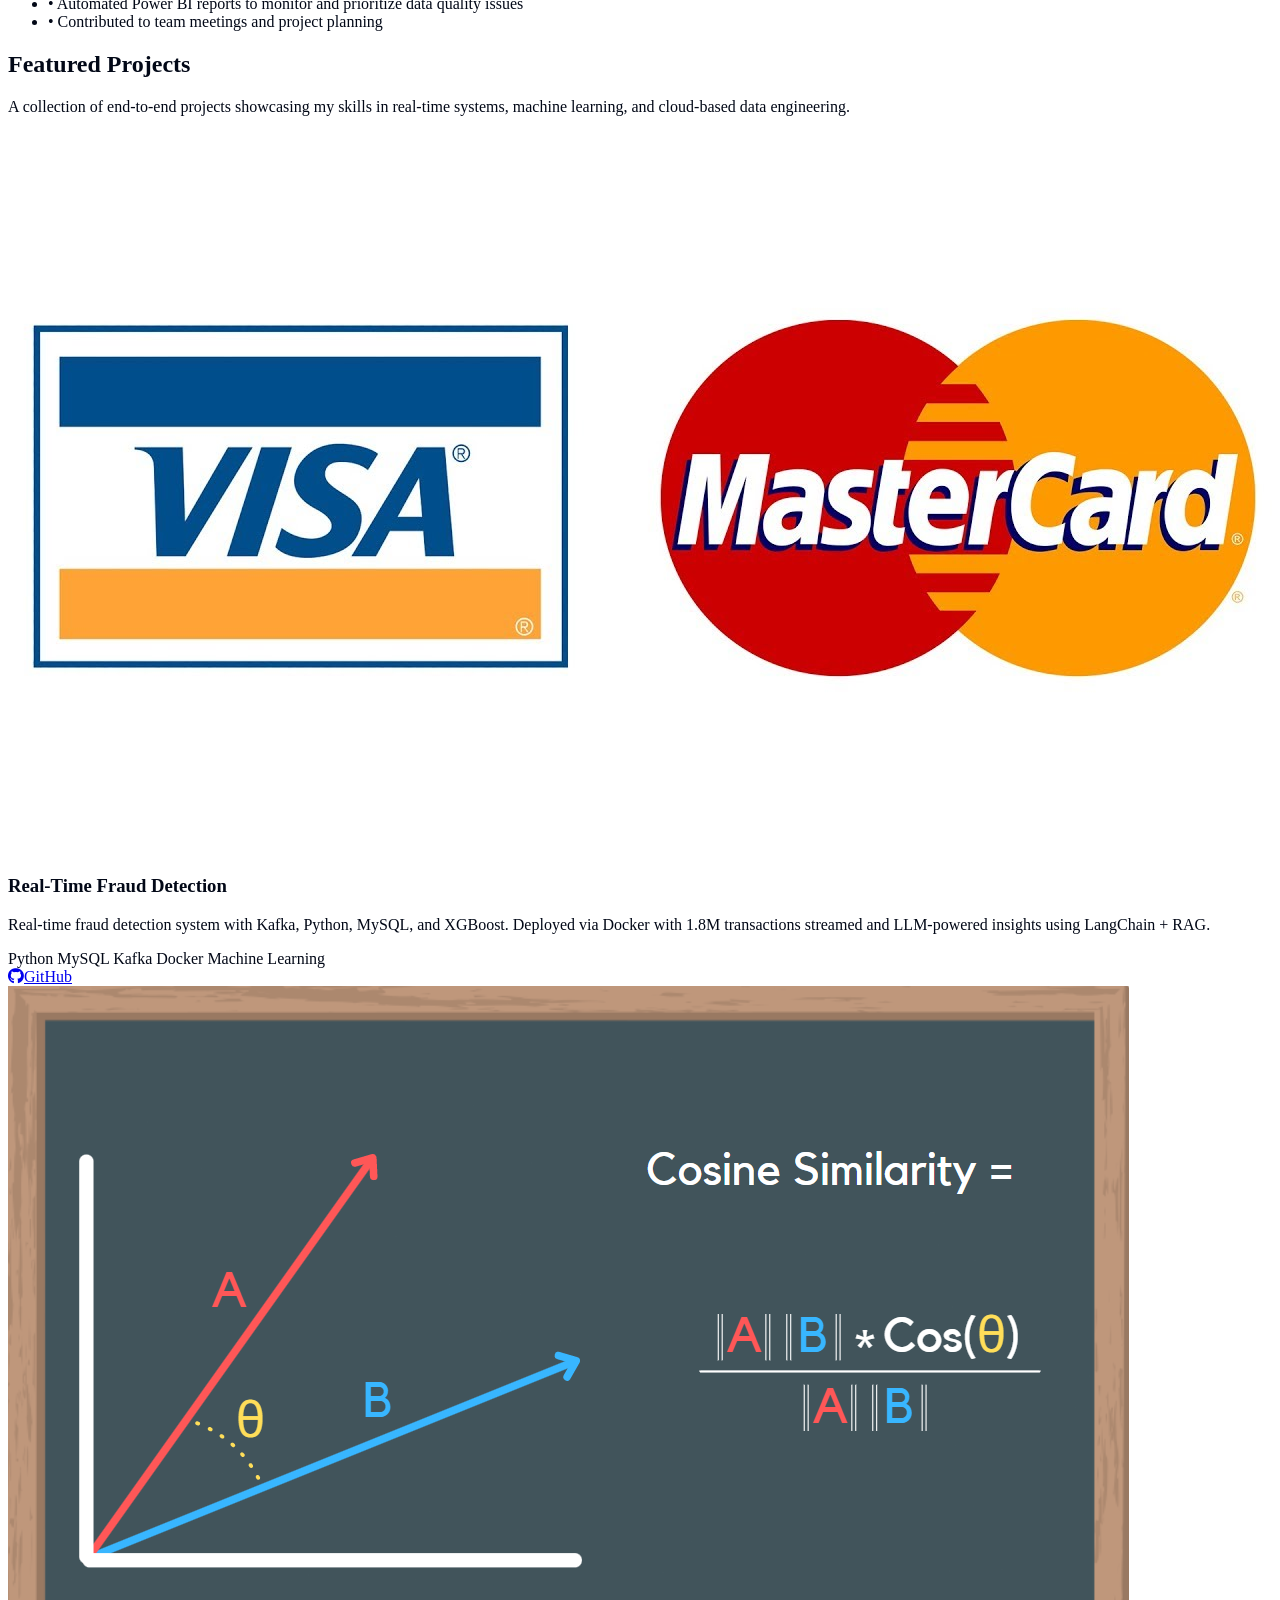
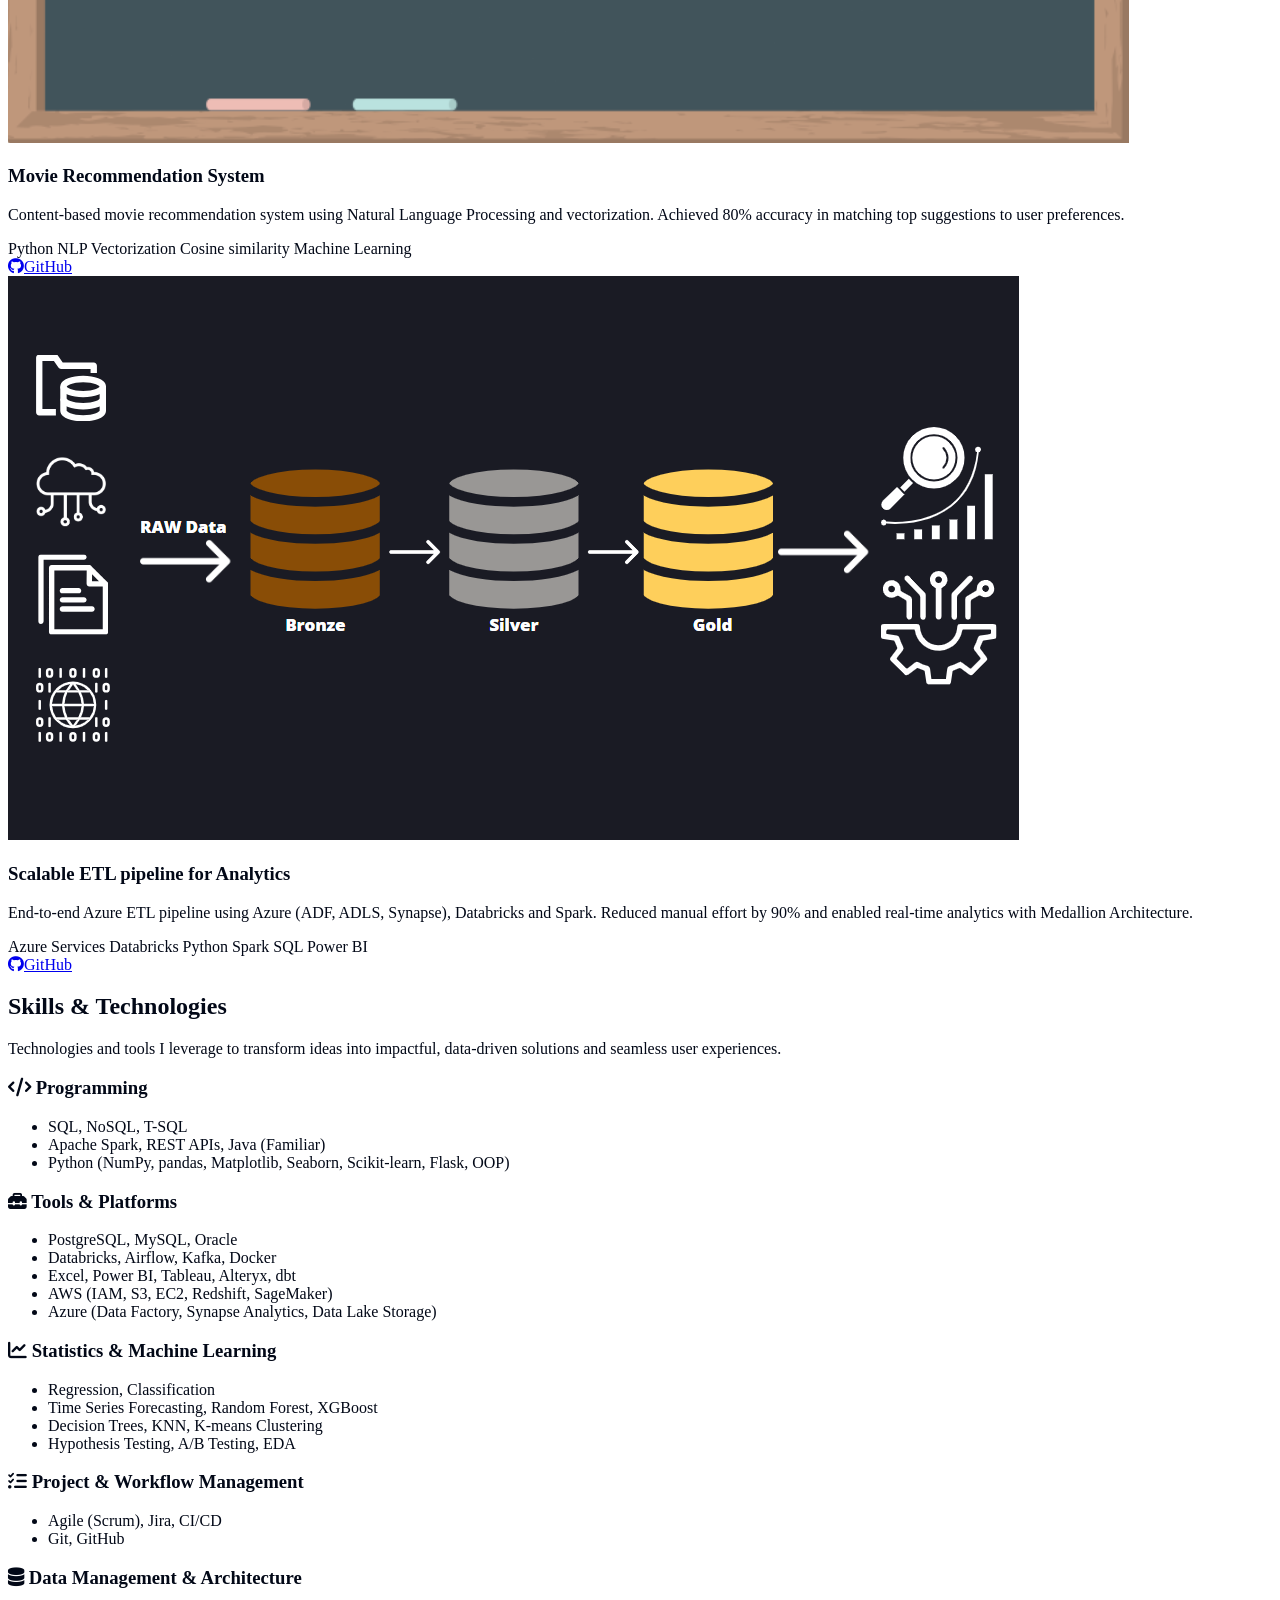
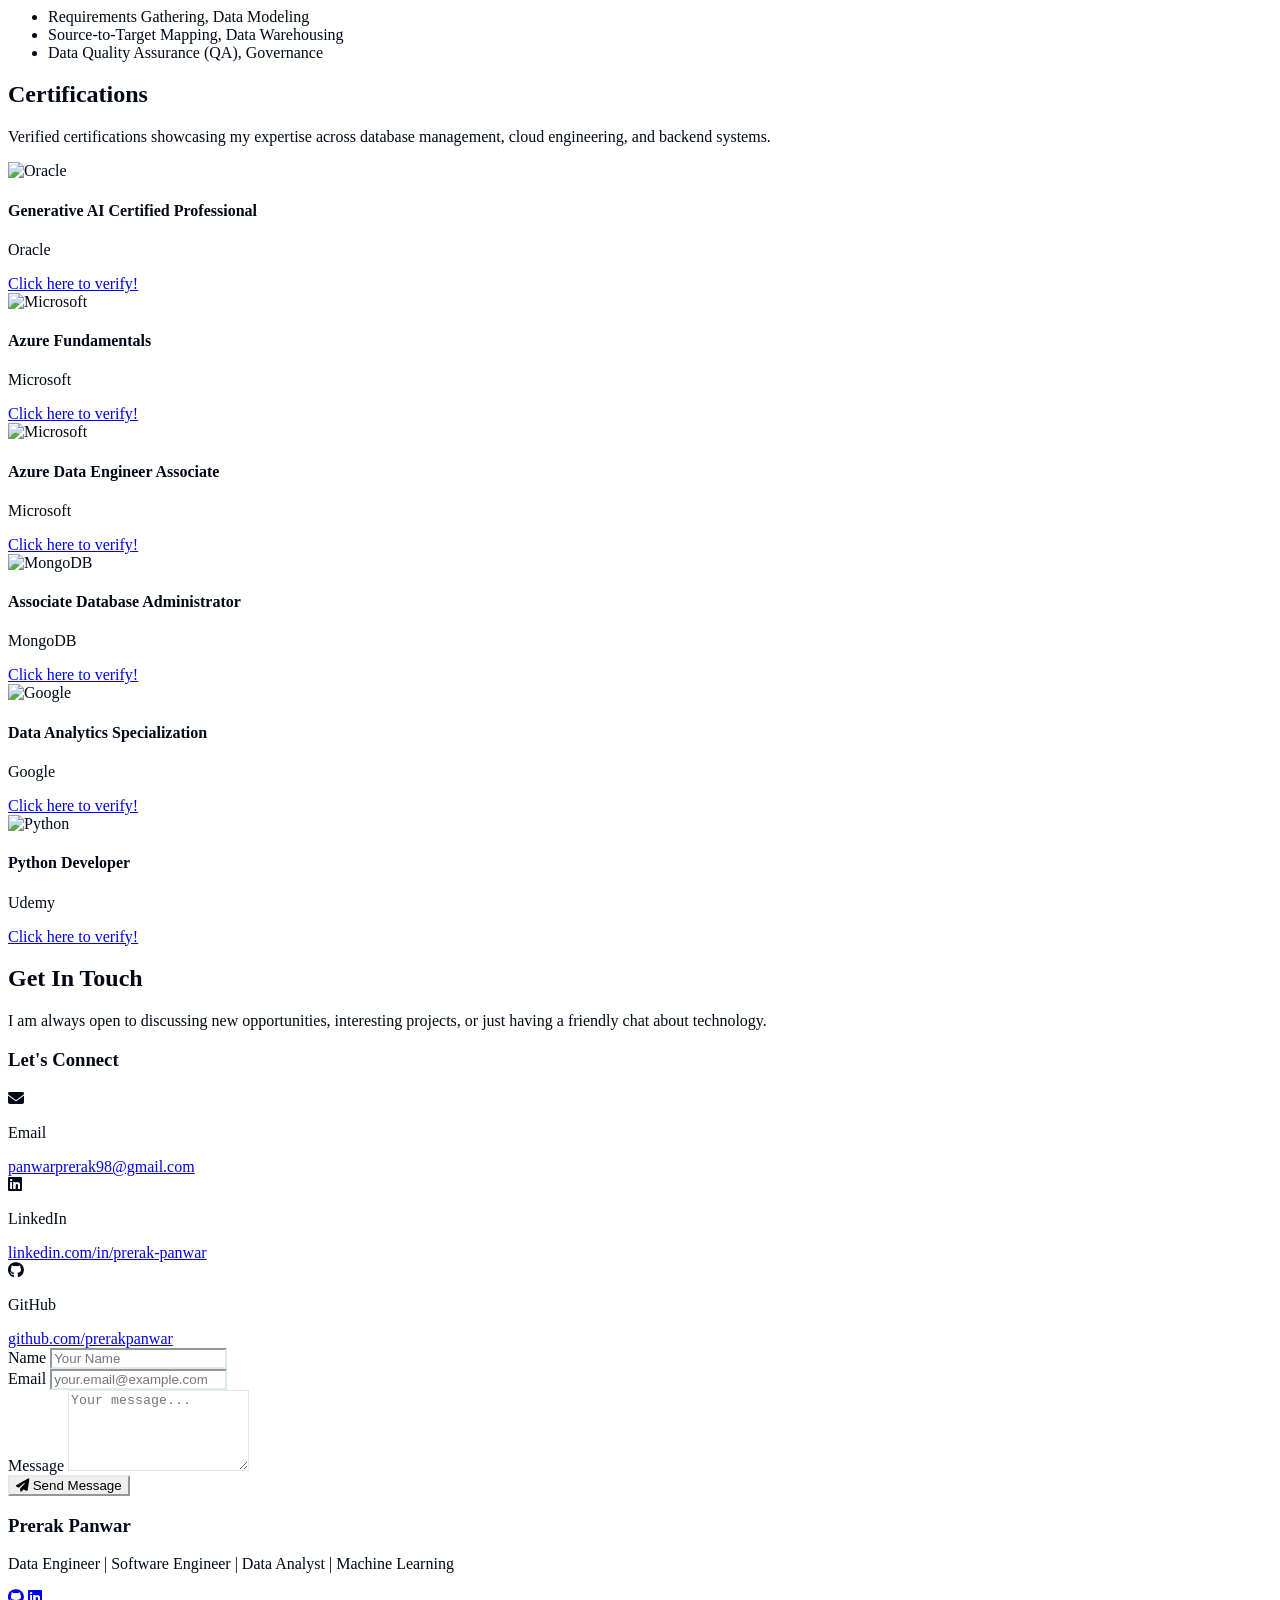
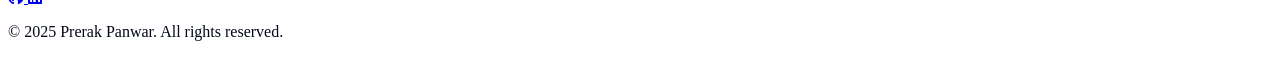
==== commit a9468fa1: "Update index.html" ====
--- a/index.html
+++ b/index.html
@@ -4,7 +4,7 @@
     <meta charset="UTF-8">
     <link rel="icon" type="image/png" href="images/favicon.png">
     <meta name="viewport" content="width=device-width, initial-scale=1.0">
-    <title>Panwar - Data Enginner|Analyst</title>
+    <title>Panwar - Software & Data Engineer</title>
     <meta name="description" content="Full Stack Developer specializing in React, Node.js, and modern web technologies. View my portfolio, projects, and professional experience.">
     
     <!-- Tailwind CSS -->
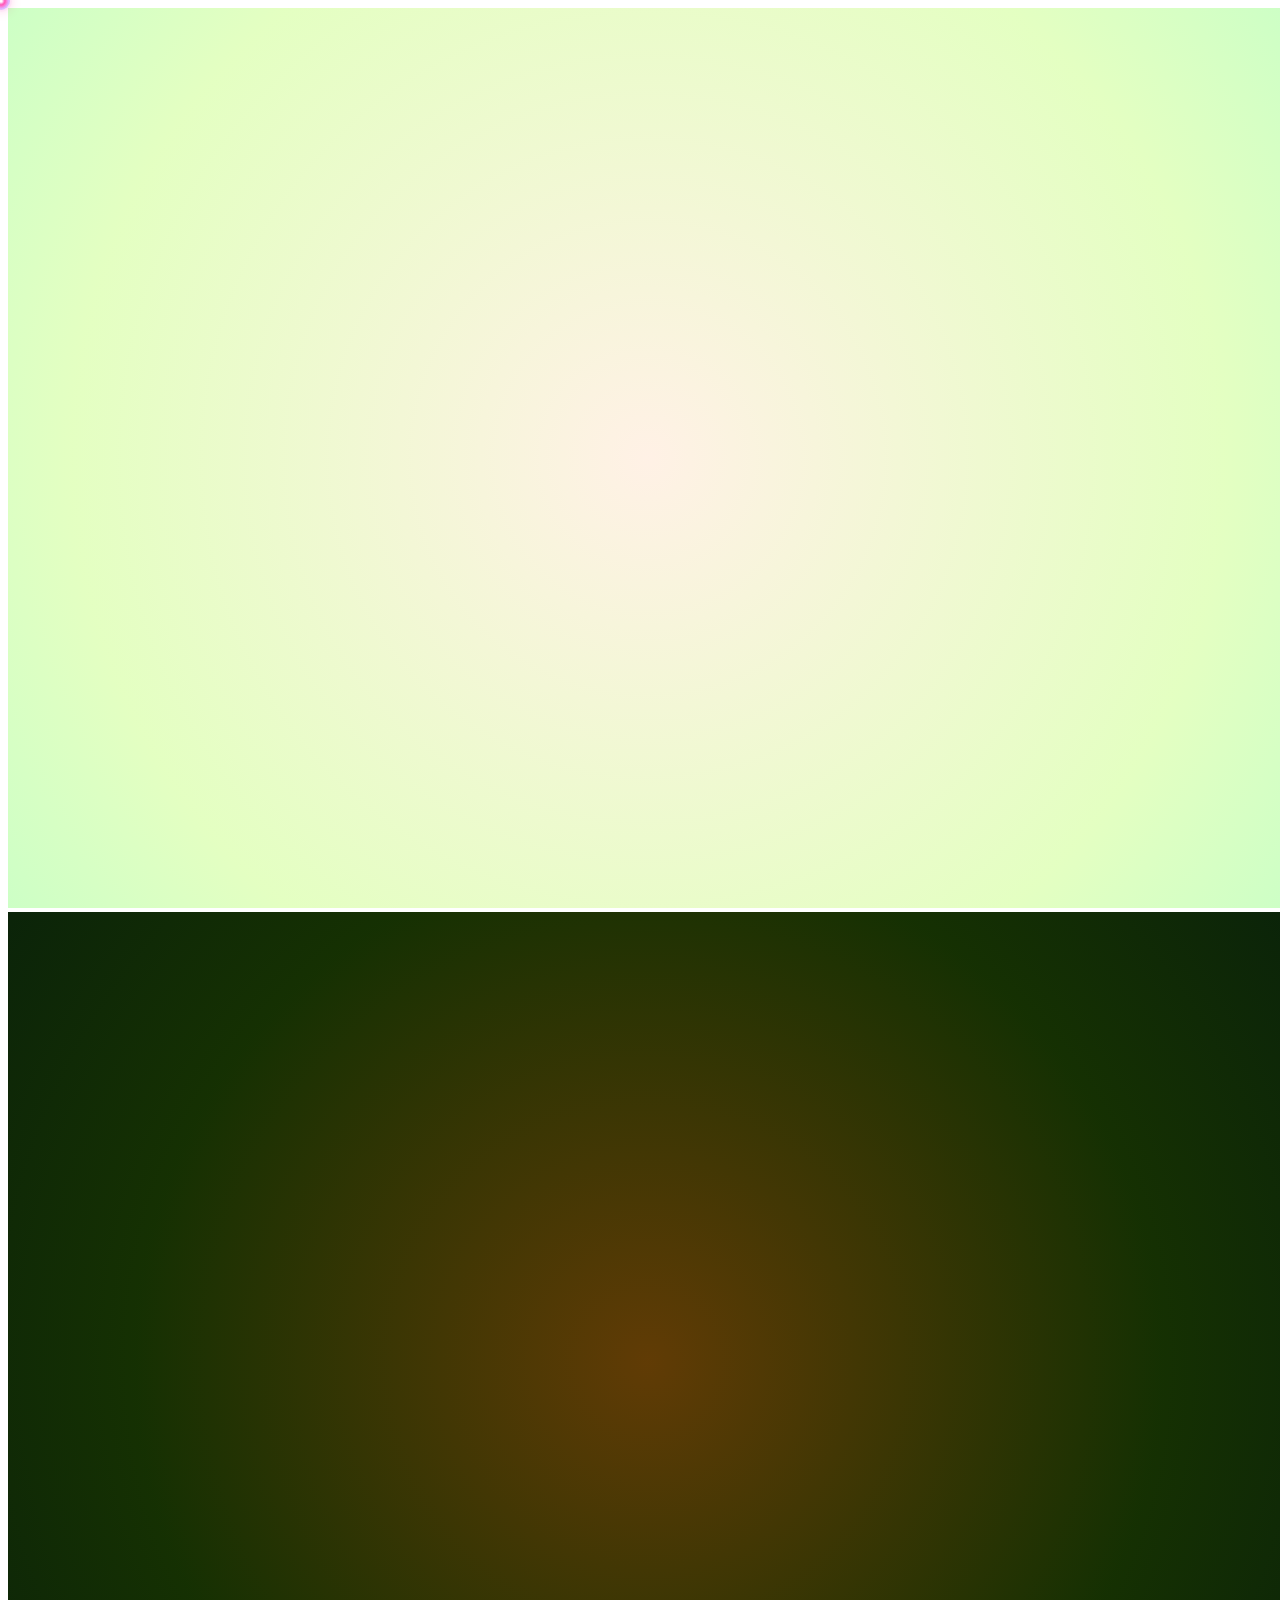
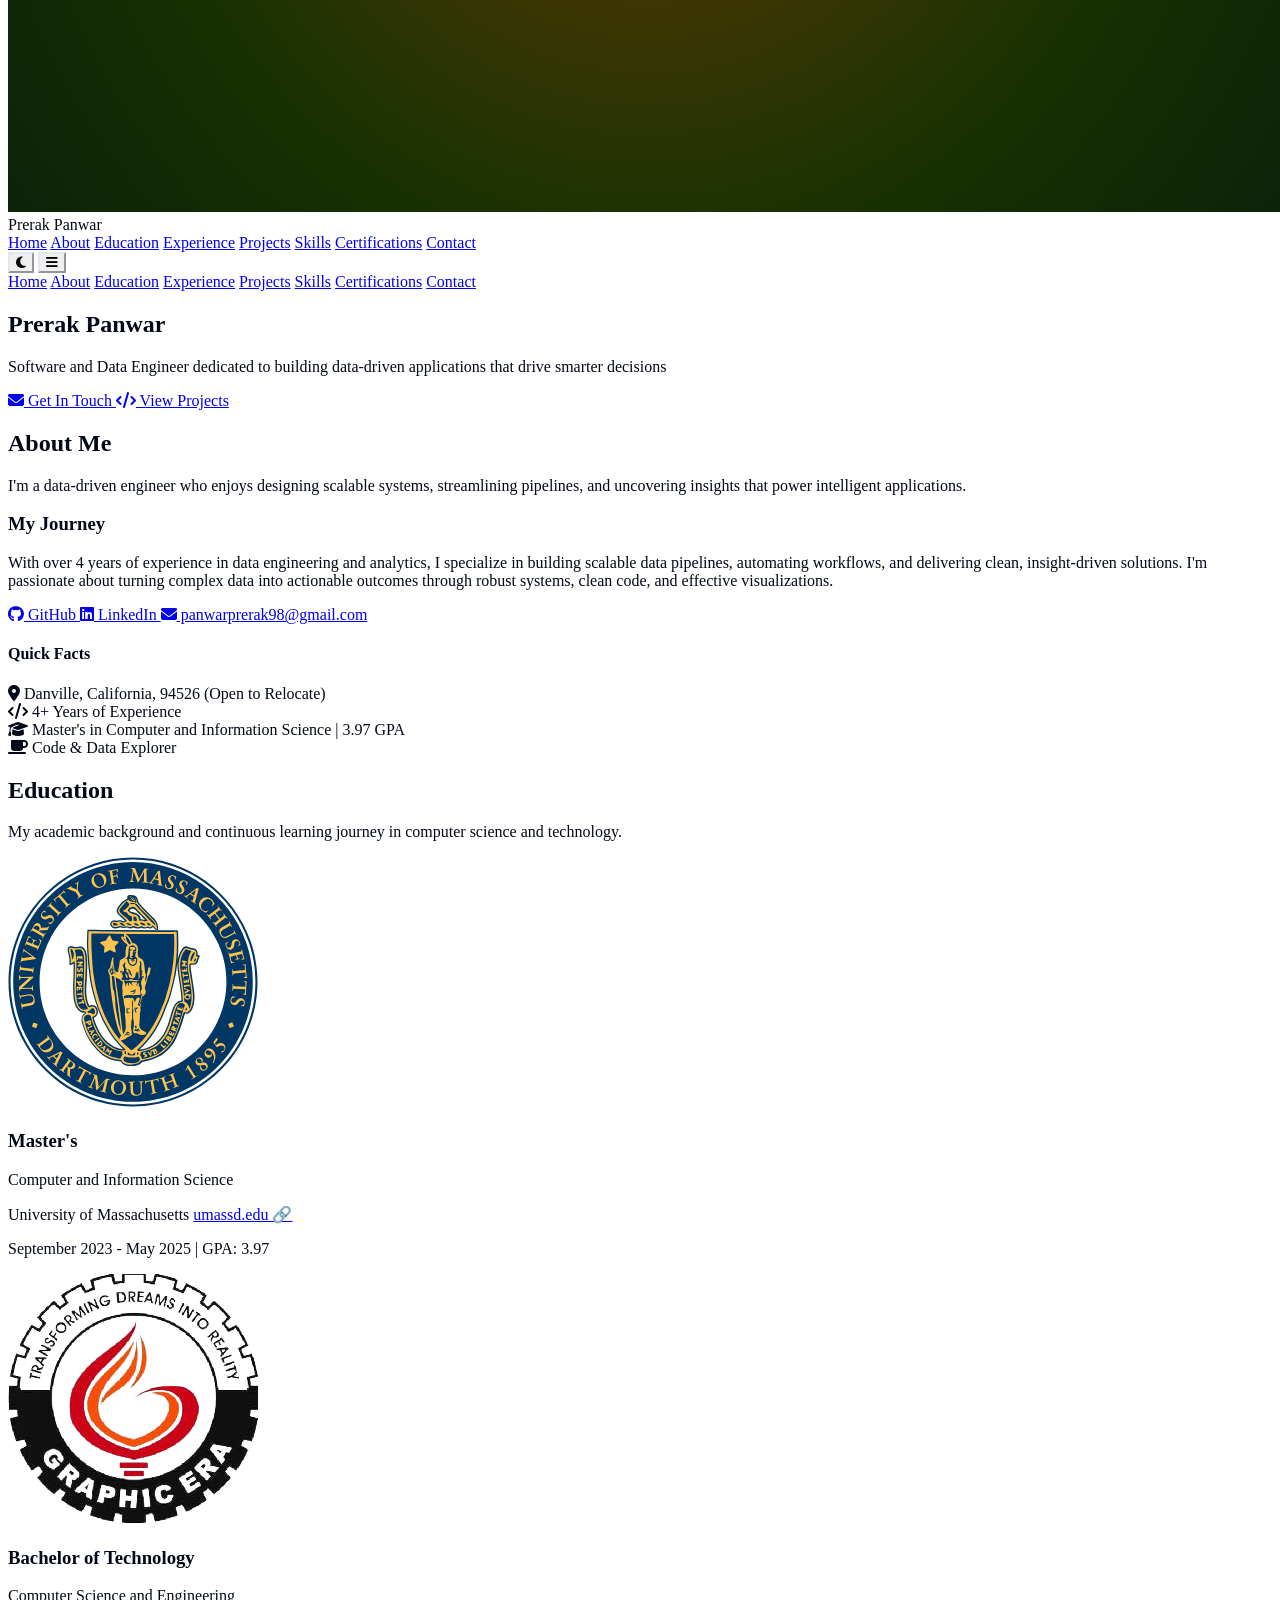
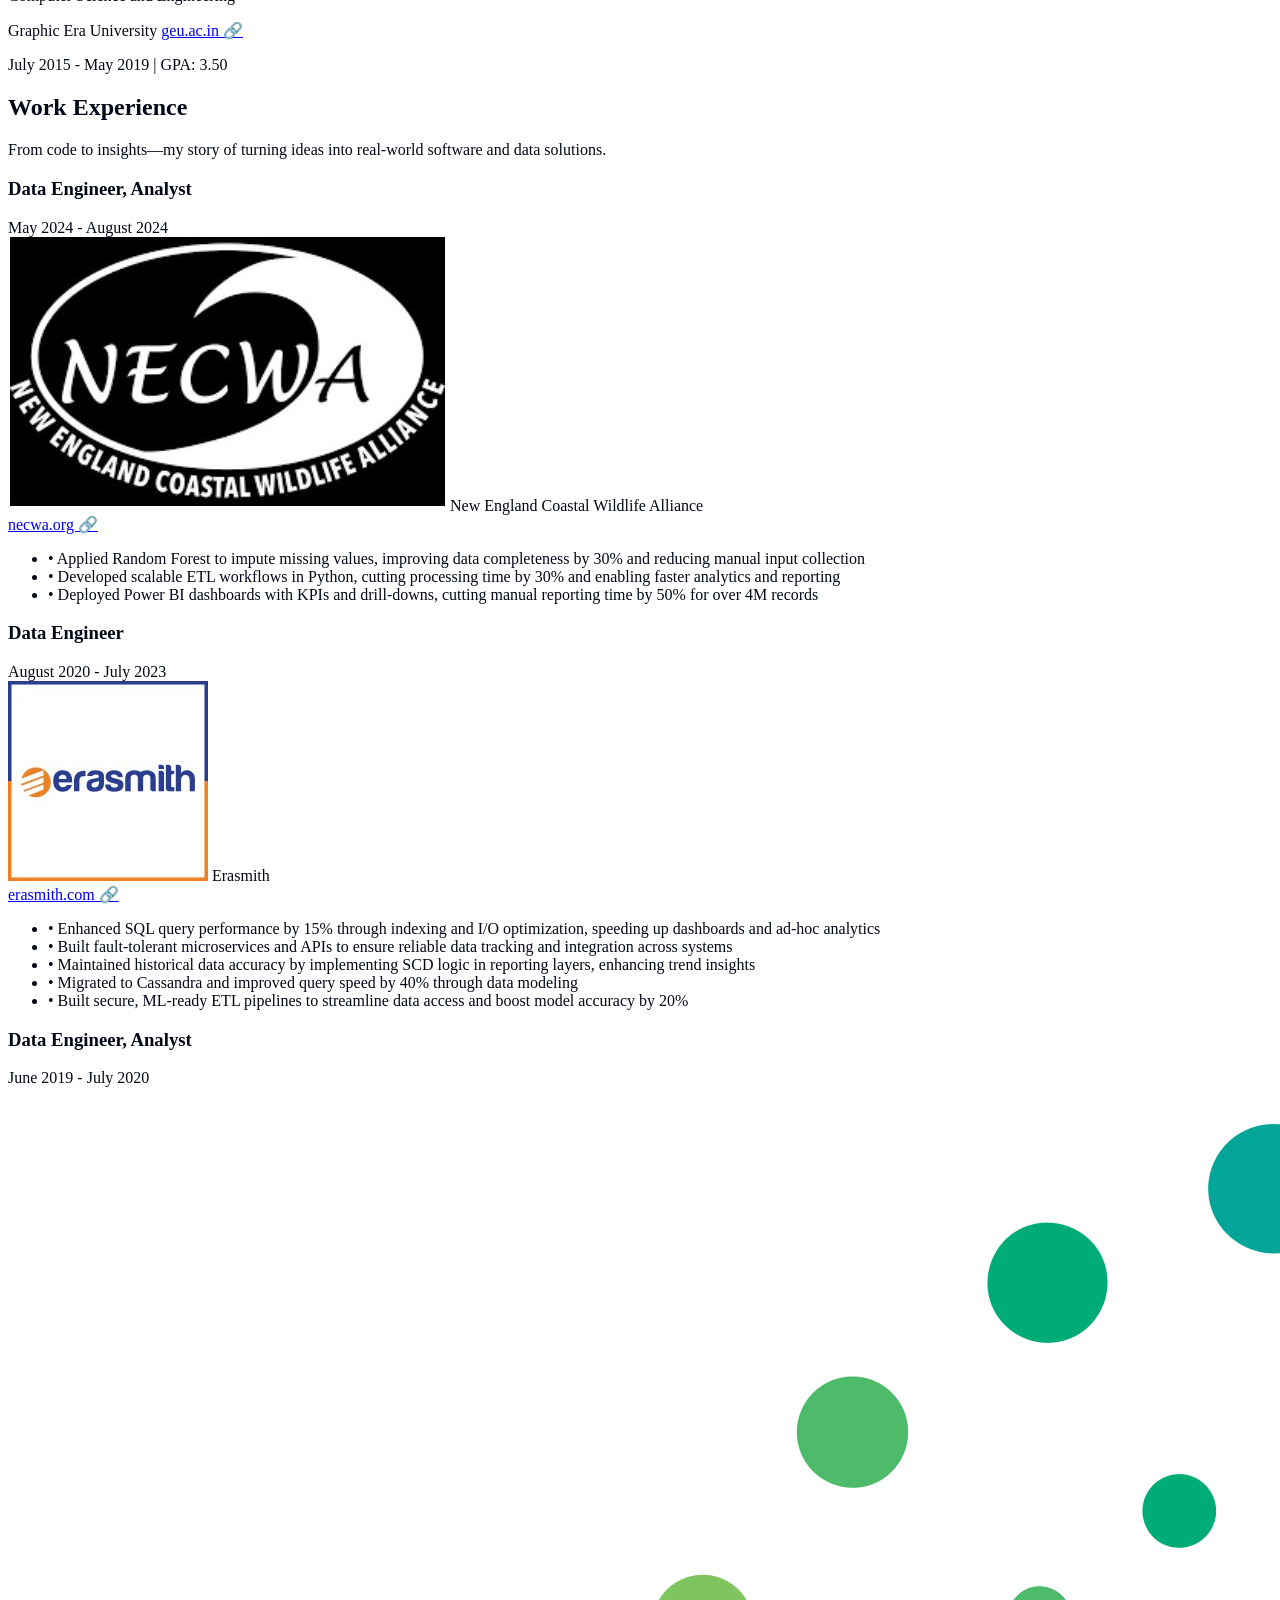
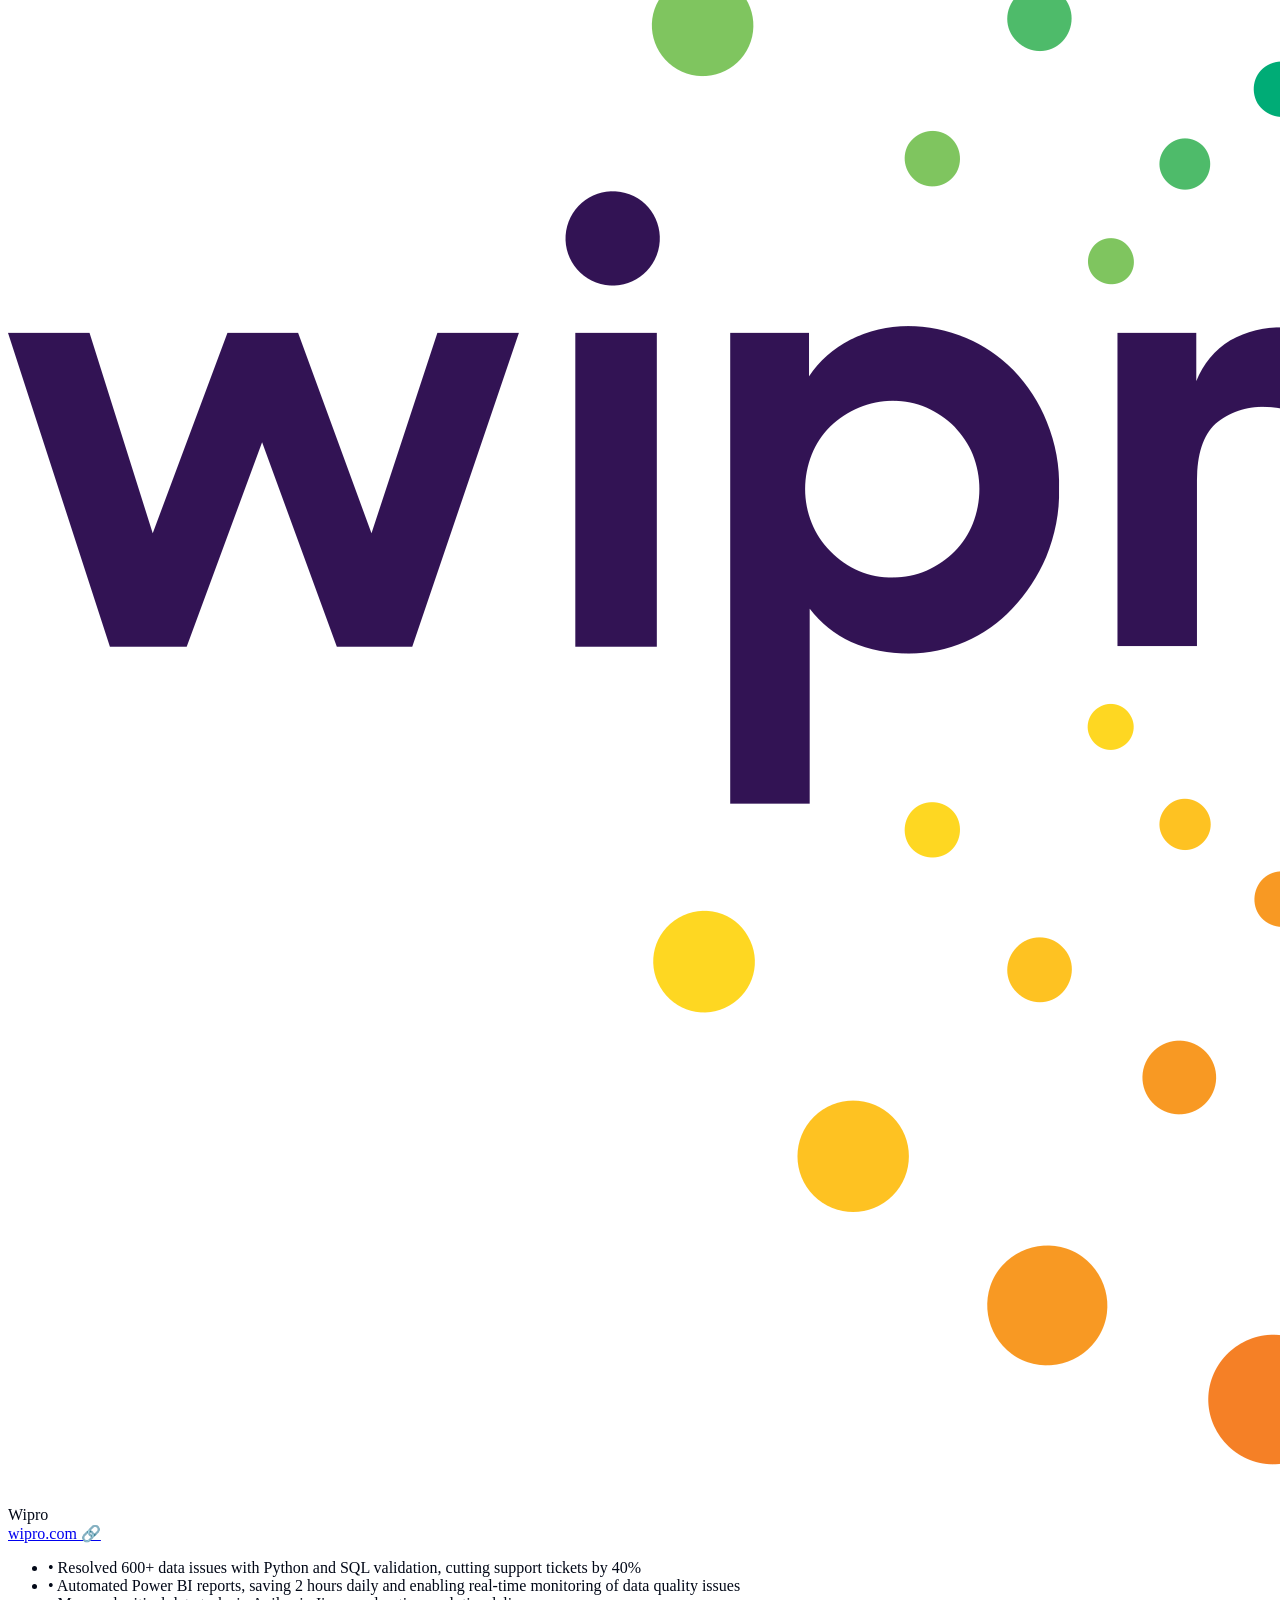
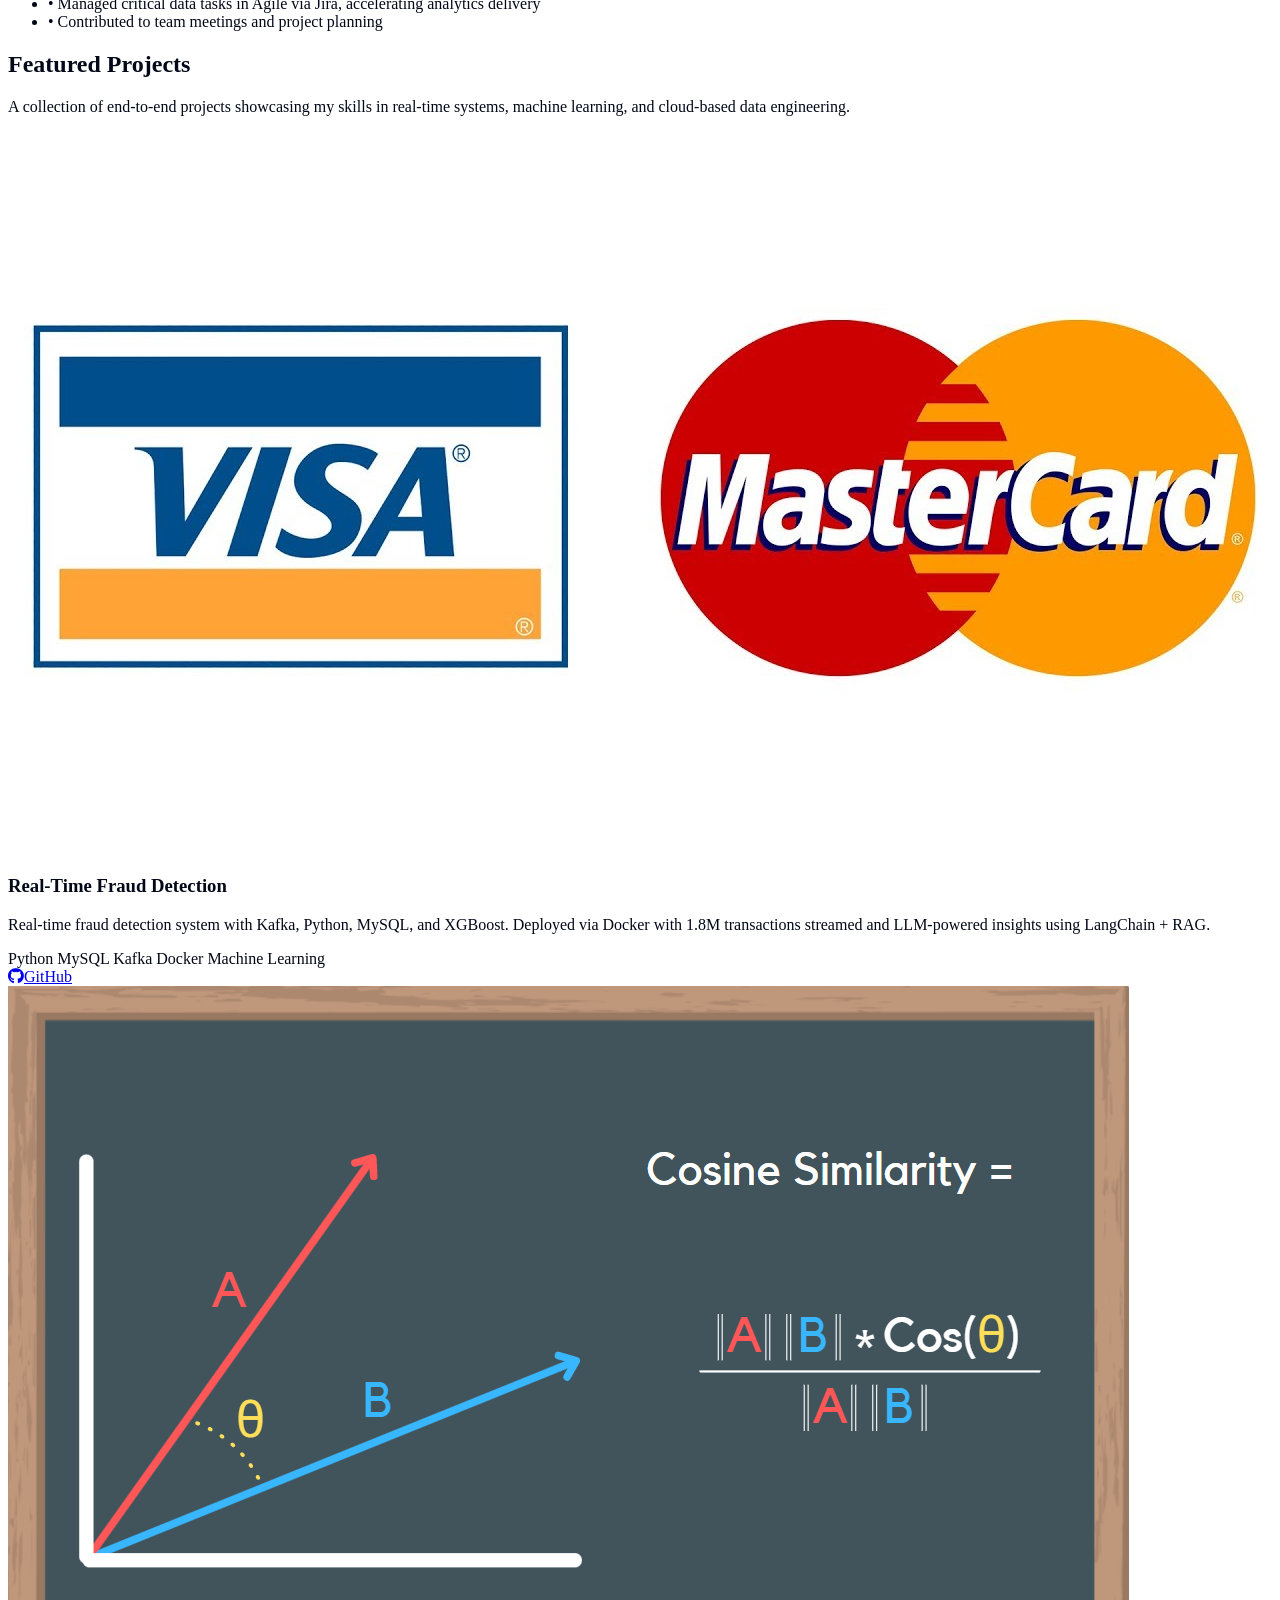
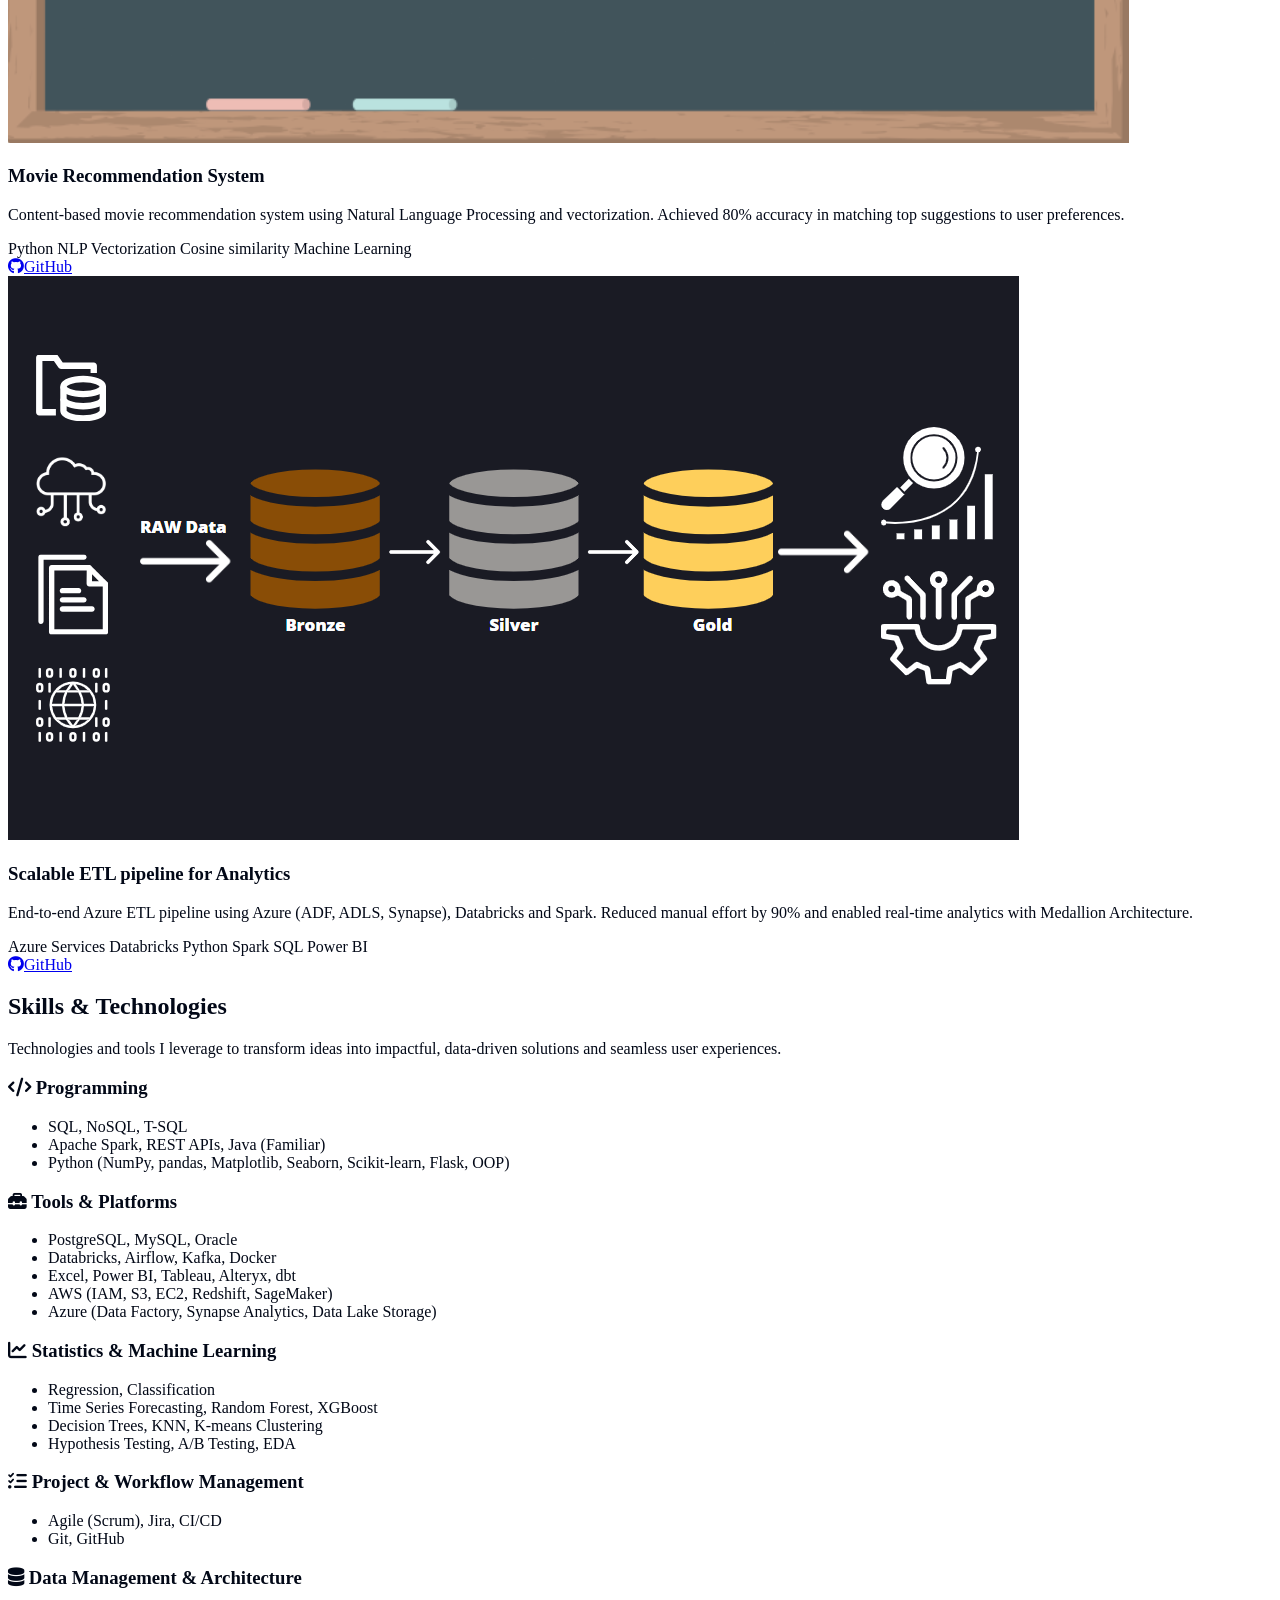
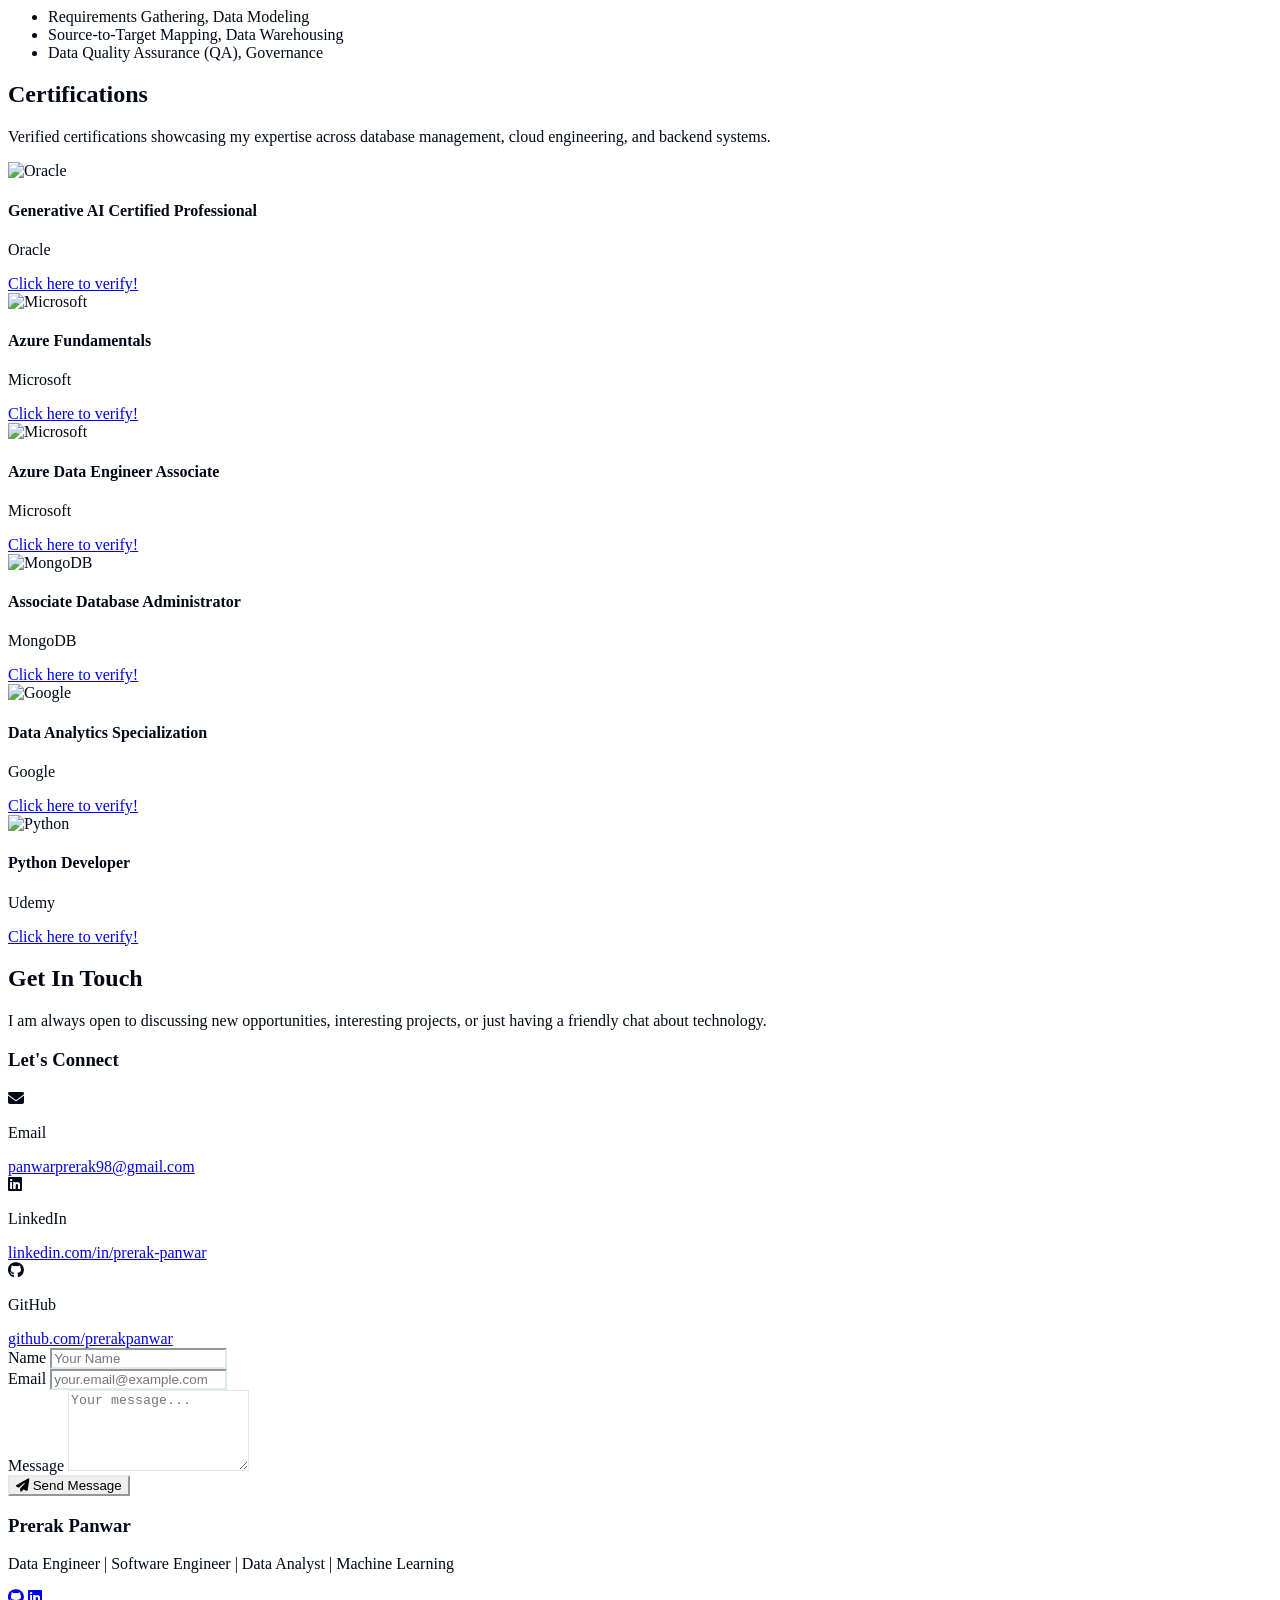
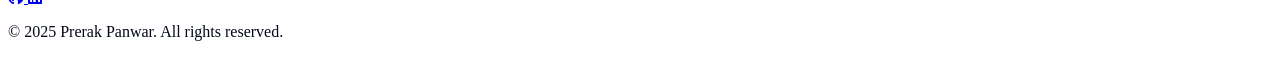
==== commit f9ec1886: "Update index.html" ====
--- a/index.html
+++ b/index.html
@@ -718,9 +718,9 @@
                 </a>
               </div>
               <ul class="text-muted-foreground space-y-1 text-sm">
-                <li>• Improved data completeness by 30% using Random Forest regression to estimate missing values across test regions</li>
-                <li>• Boosted data quality and analytics speed by developing ETL pipelines in Python for preprocessing historical datasets</li>
-                <li>• Reduced manual reporting time by 50% by deploying interactive Power BI dashboards with KPI filters for 3.5M+ records</li>
+                <li>• Applied Random Forest to impute missing values, improving data completeness by 30% and reducing manual input collection</li>
+                <li>• Developed scalable ETL workflows in Python, cutting processing time by 30% and enabling faster analytics and reporting</li>
+                <li>• Deployed Power BI dashboards with KPIs and drill-downs, cutting manual reporting time by 50% for over 4M records</li>
               </ul>
             </div>
           </div>
@@ -745,11 +745,11 @@
                 </a>
               </div>
               <ul class="text-muted-foreground space-y-1 text-sm">
-                <li>• Improved SQL query speed by 15% using indexing and I/O analysis, accelerating dashboards and ad-hoc analytics</li>
-                <li>• Built fault-tolerant microservices and APIs for reliable inventory tracking</li>
+                <li>• Enhanced SQL query performance by 15% through indexing and I/O optimization, speeding up dashboards and ad-hoc analytics</li>
+                <li>• Built fault-tolerant microservices and APIs to ensure reliable data tracking and integration across systems</li>
                 <li>• Maintained historical data accuracy by implementing SCD logic in reporting layers, enhancing trend insights</li>
                 <li>• Migrated to Cassandra and improved query speed by 40% through data modeling</li>
-                <li>• Built secure, ML-ready ETL pipelines to streamline data access and boost model accuracy</li>
+                <li>• Built secure, ML-ready ETL pipelines to streamline data access and boost model accuracy by 20%</li>
               </ul>
             </div>
           </div>
@@ -774,9 +774,9 @@
                 </a>
               </div>
               <ul class="text-muted-foreground space-y-1 text-sm">
-                <li>• Resolved 600+ data issues with Python-SQL validation, cutting support tickets by 40%</li>
+                <li>• Resolved 600+ data issues with Python and SQL validation, cutting support tickets by 40%</li>
+                <li>• Automated Power BI reports, saving 2 hours daily and enabling real-time monitoring of data quality issues</li>
                 <li>• Managed critical data tasks in Agile via Jira, accelerating analytics delivery</li>
-                <li>• Automated Power BI reports to monitor and prioritize data quality issues</li>
                 <li>• Contributed to team meetings and project planning</li>
               </ul>
             </div>
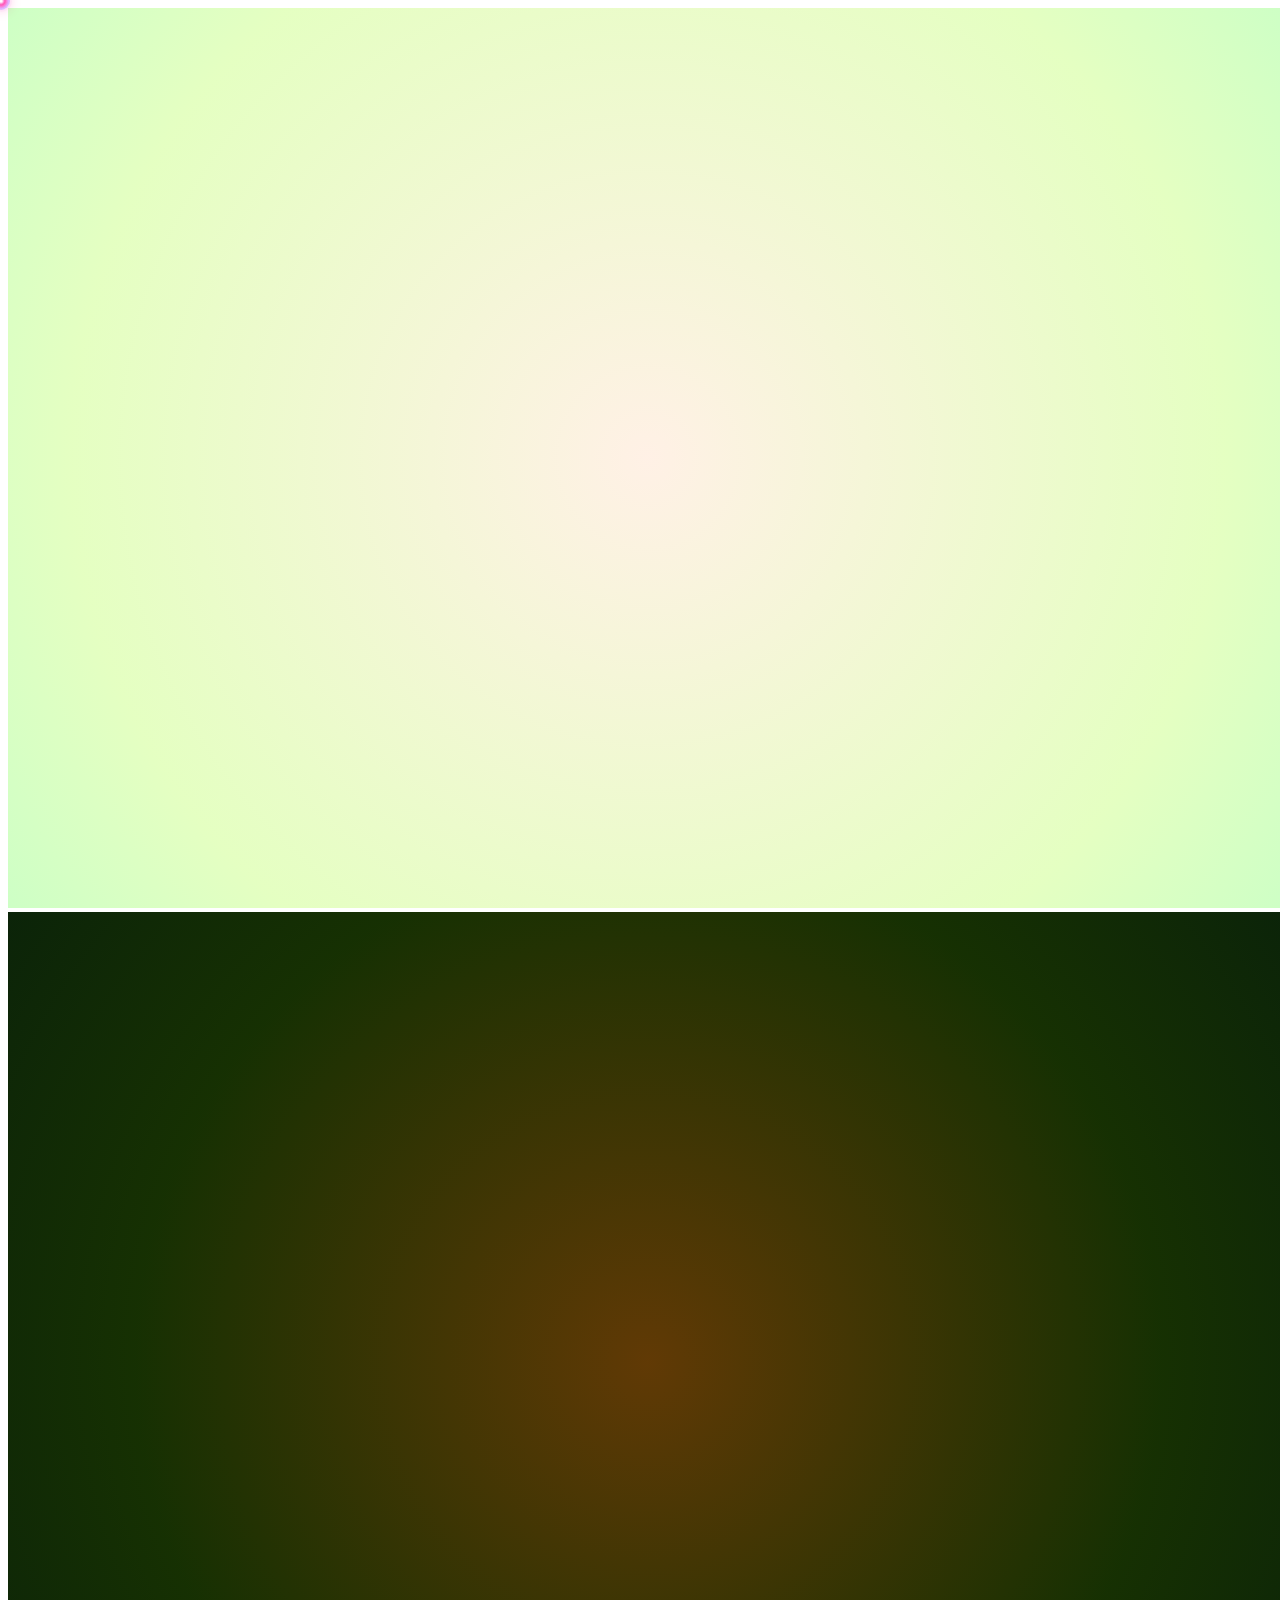
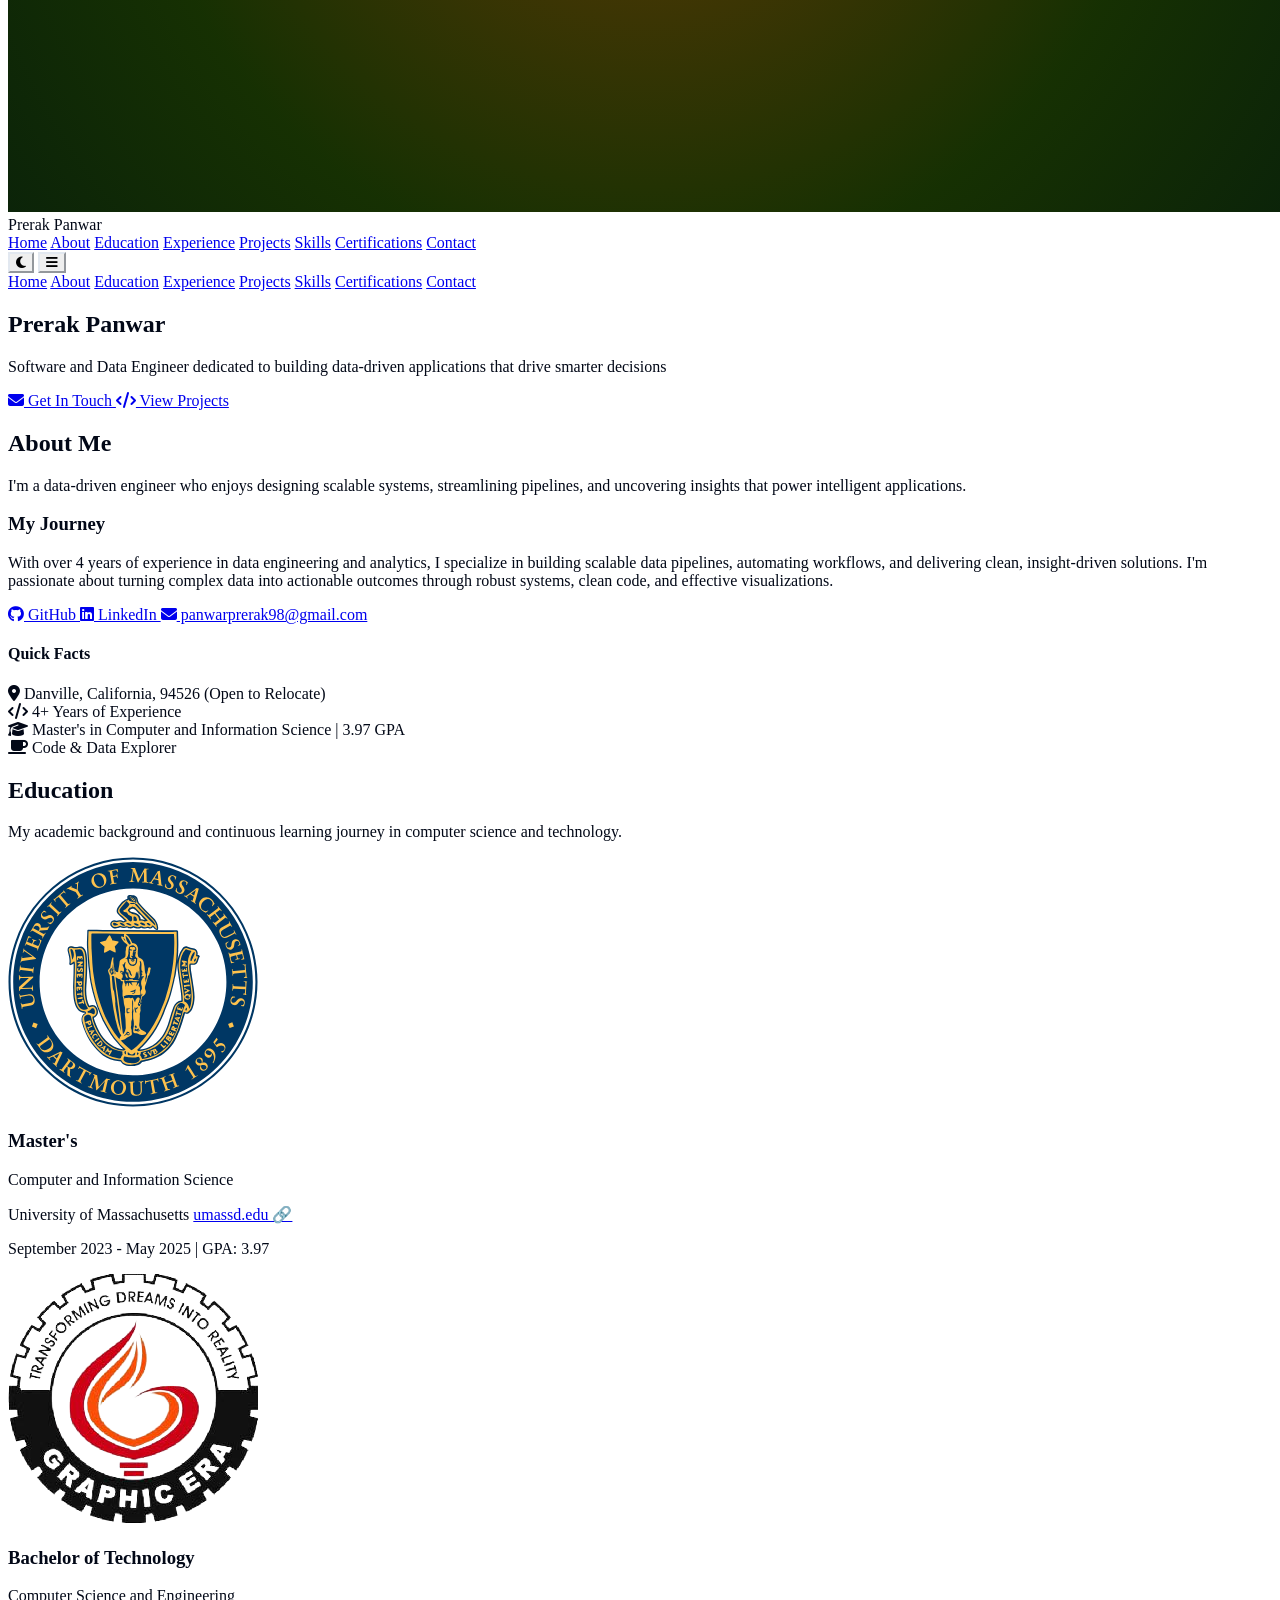
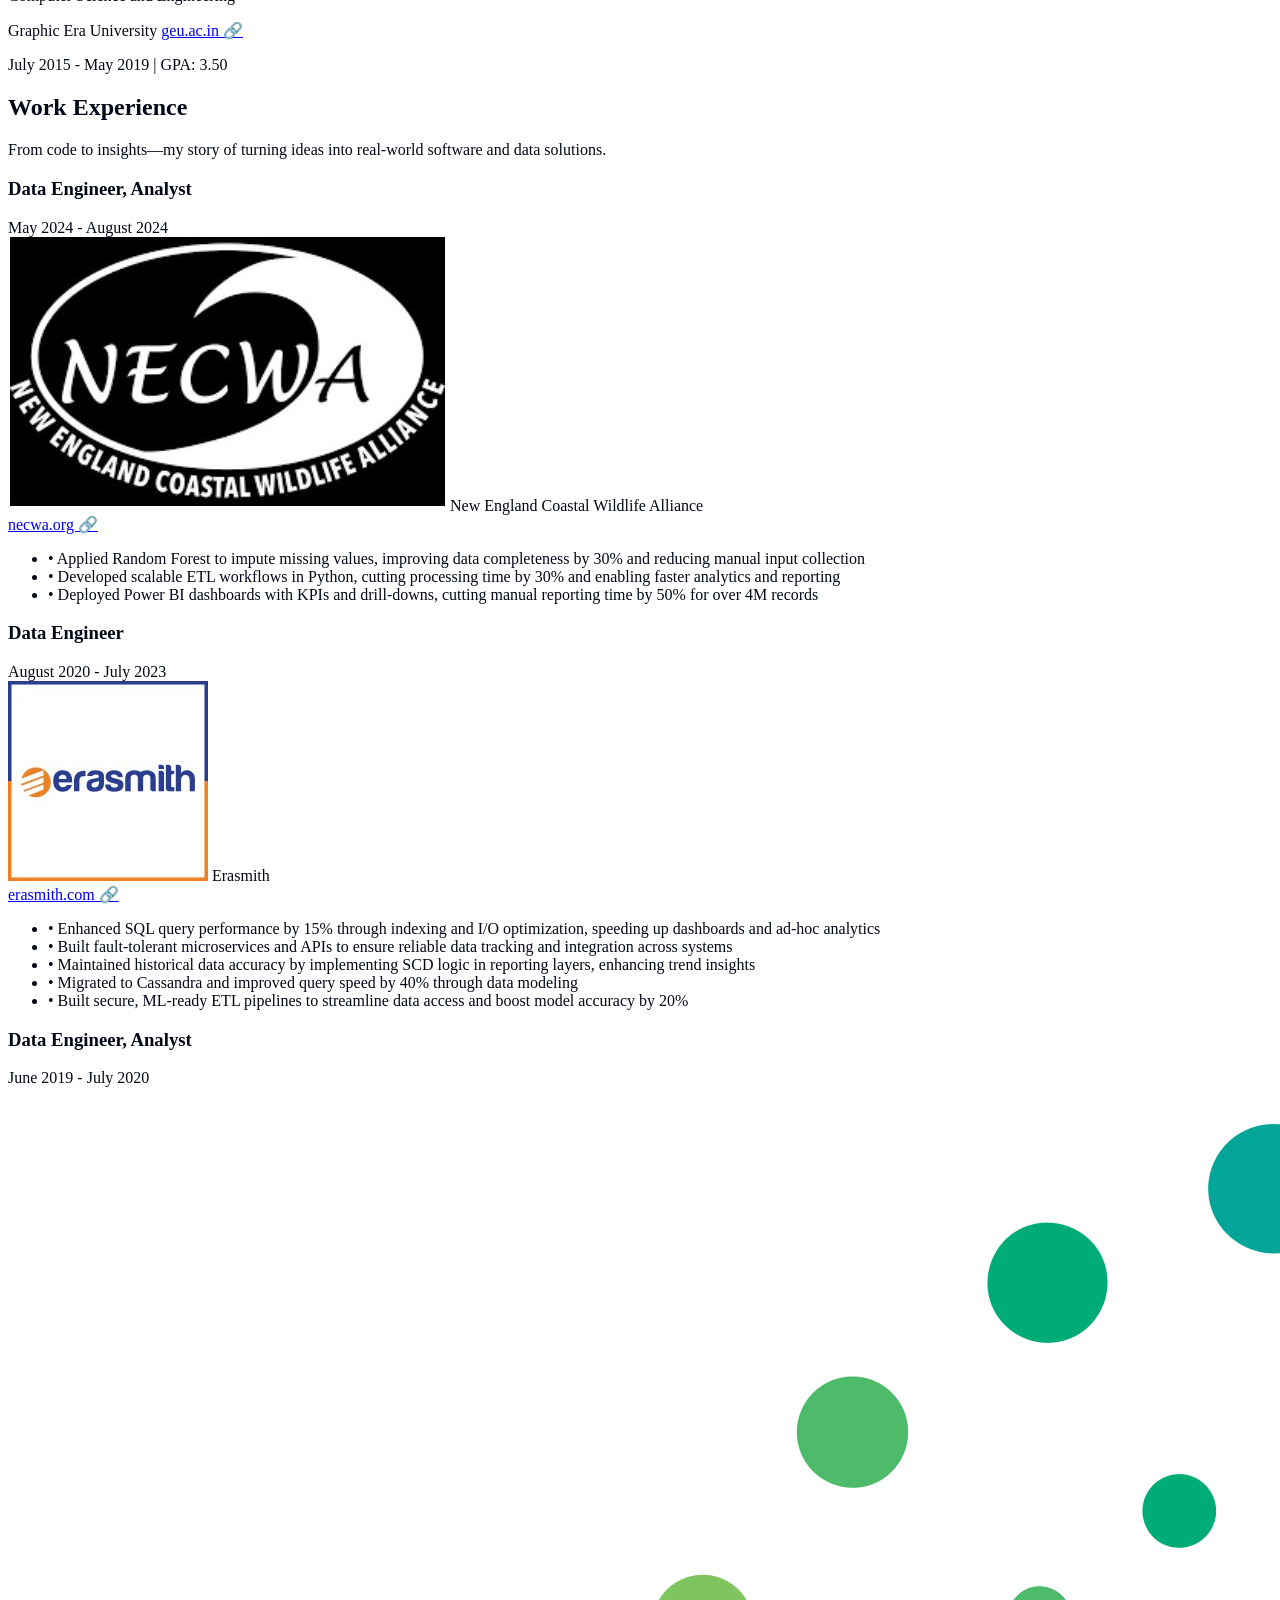
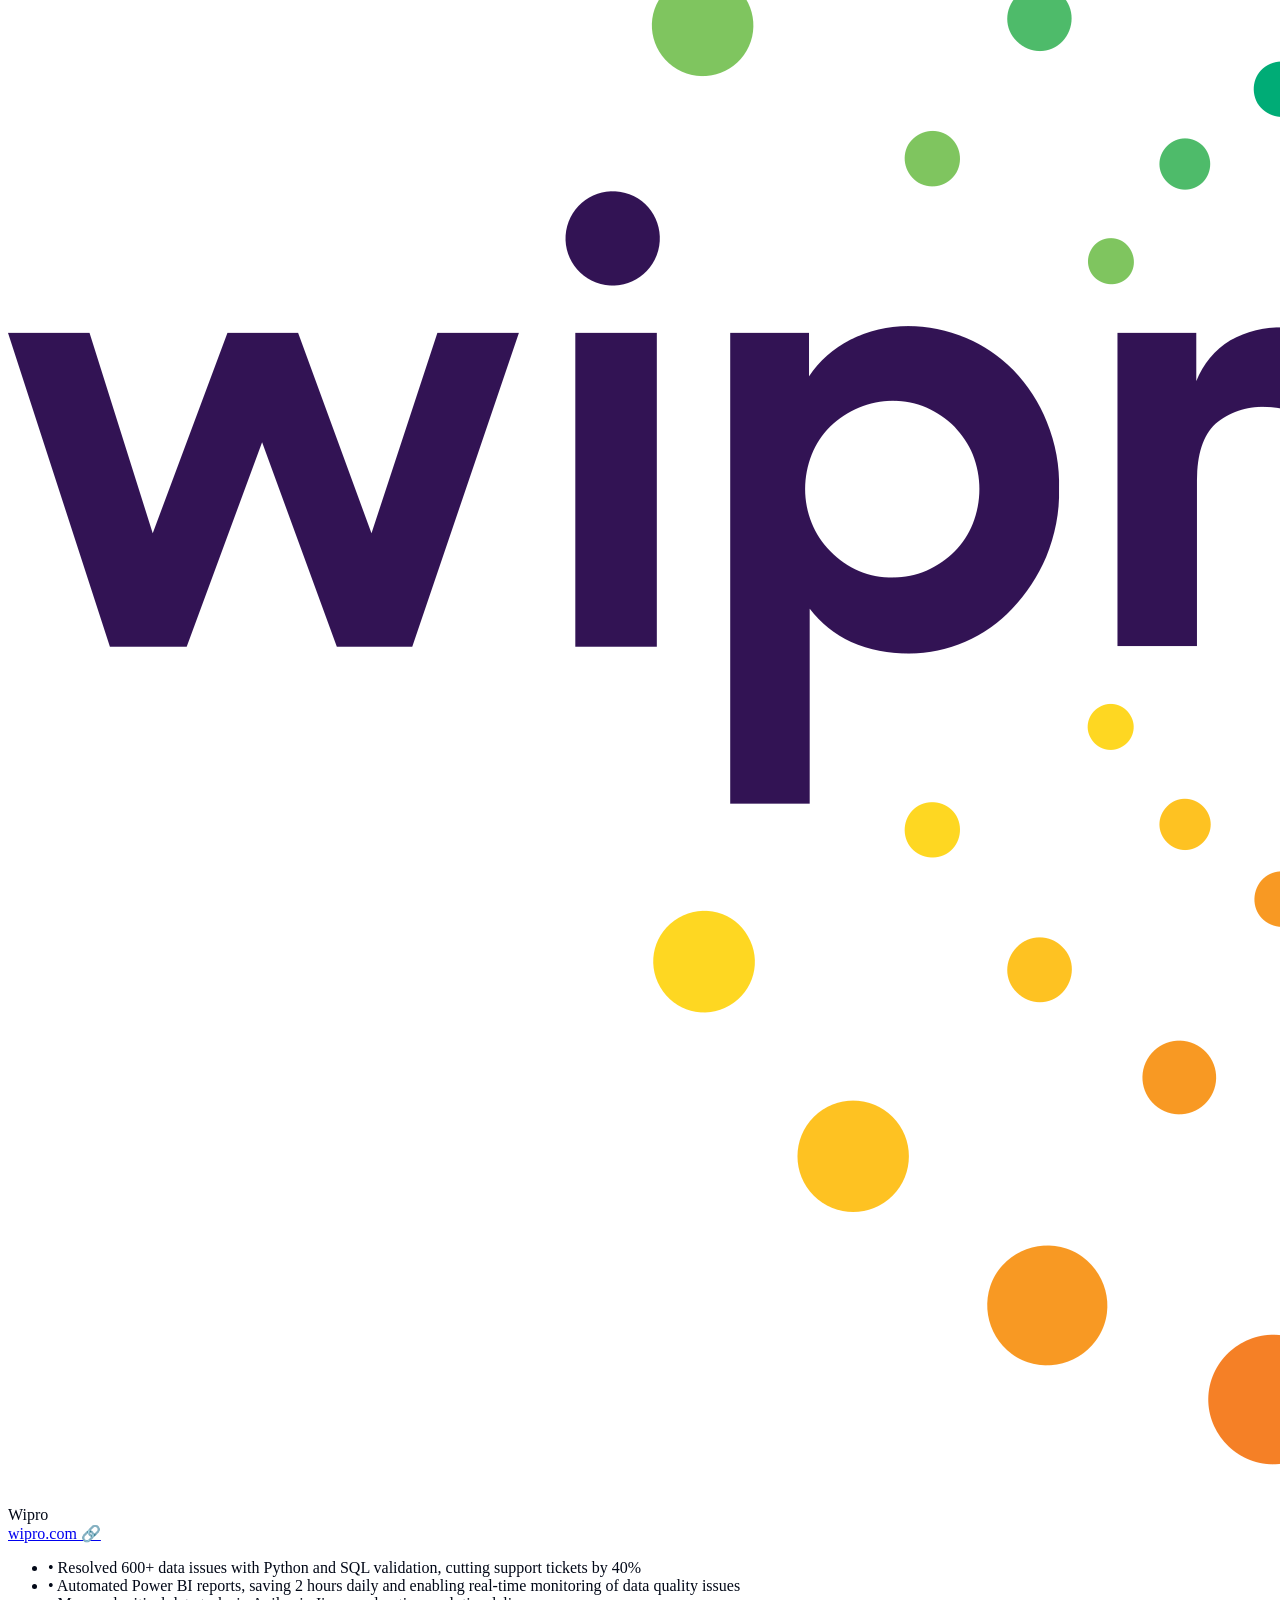
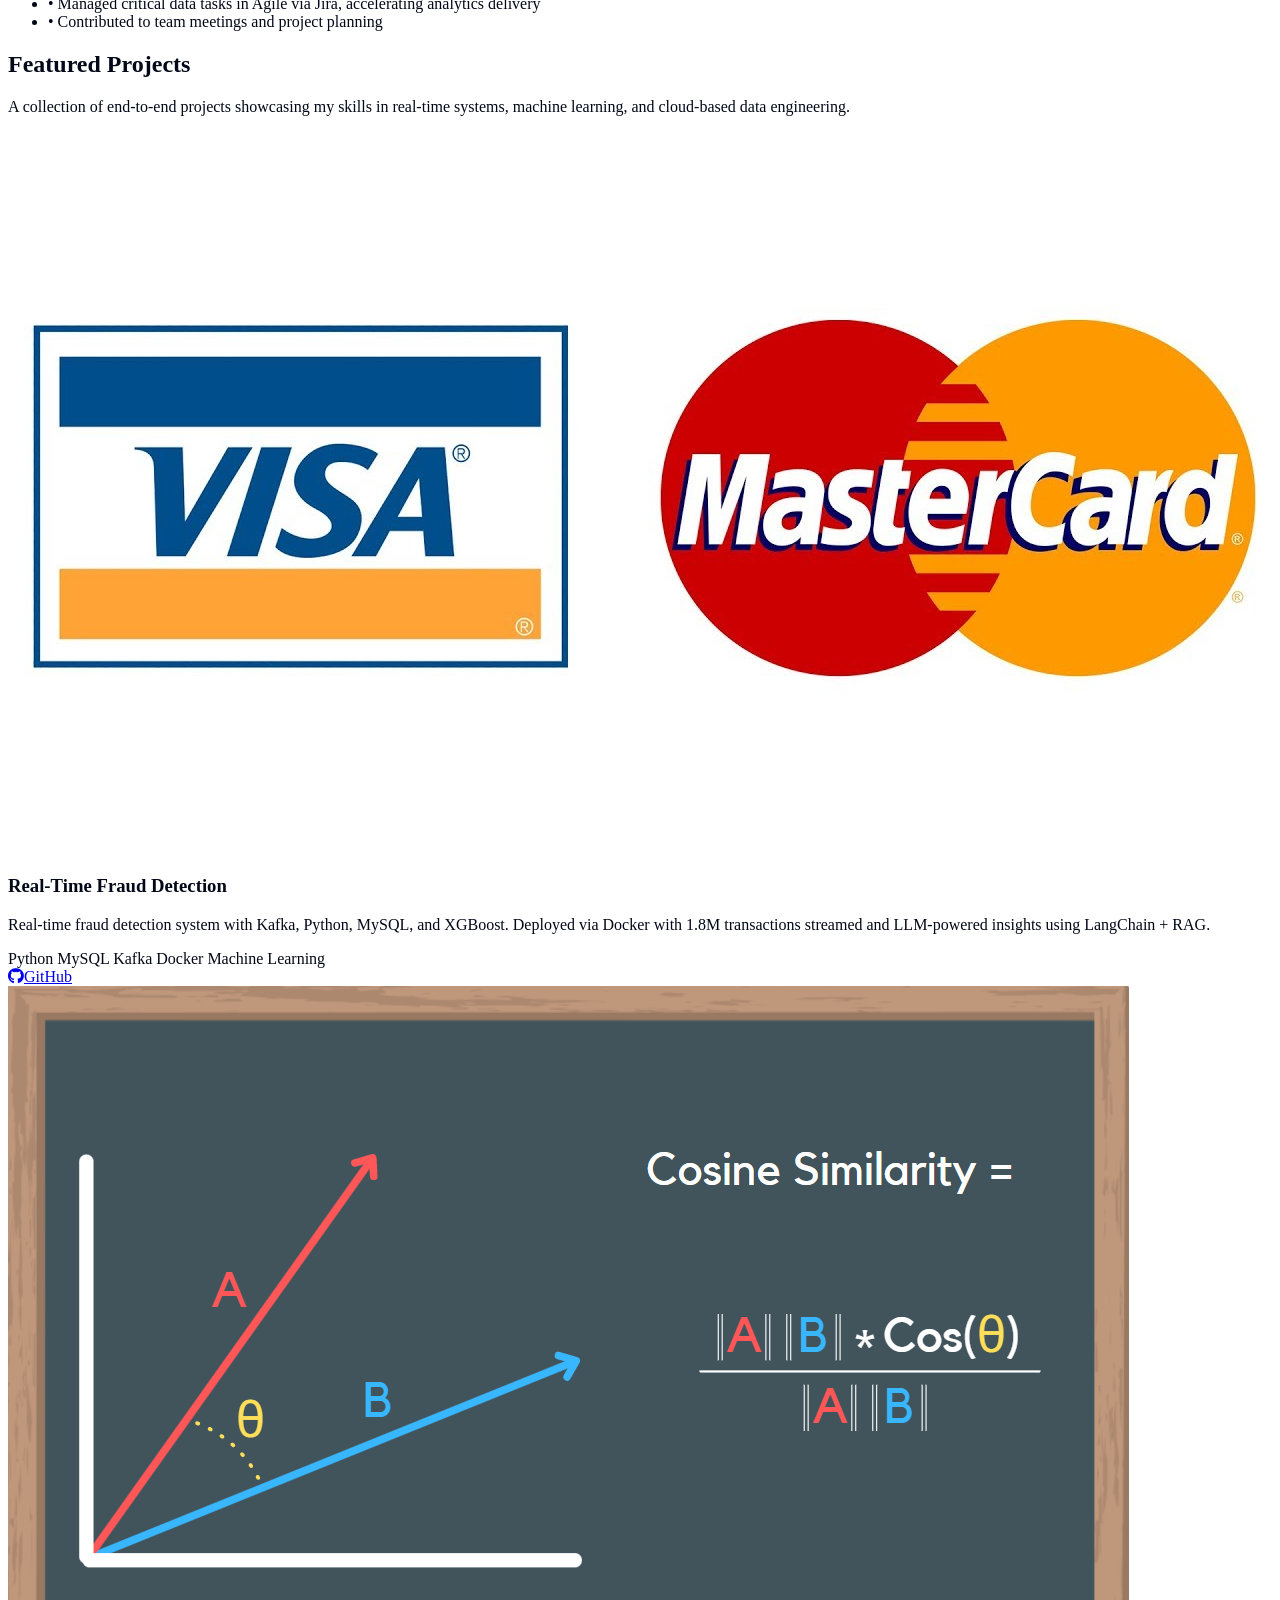
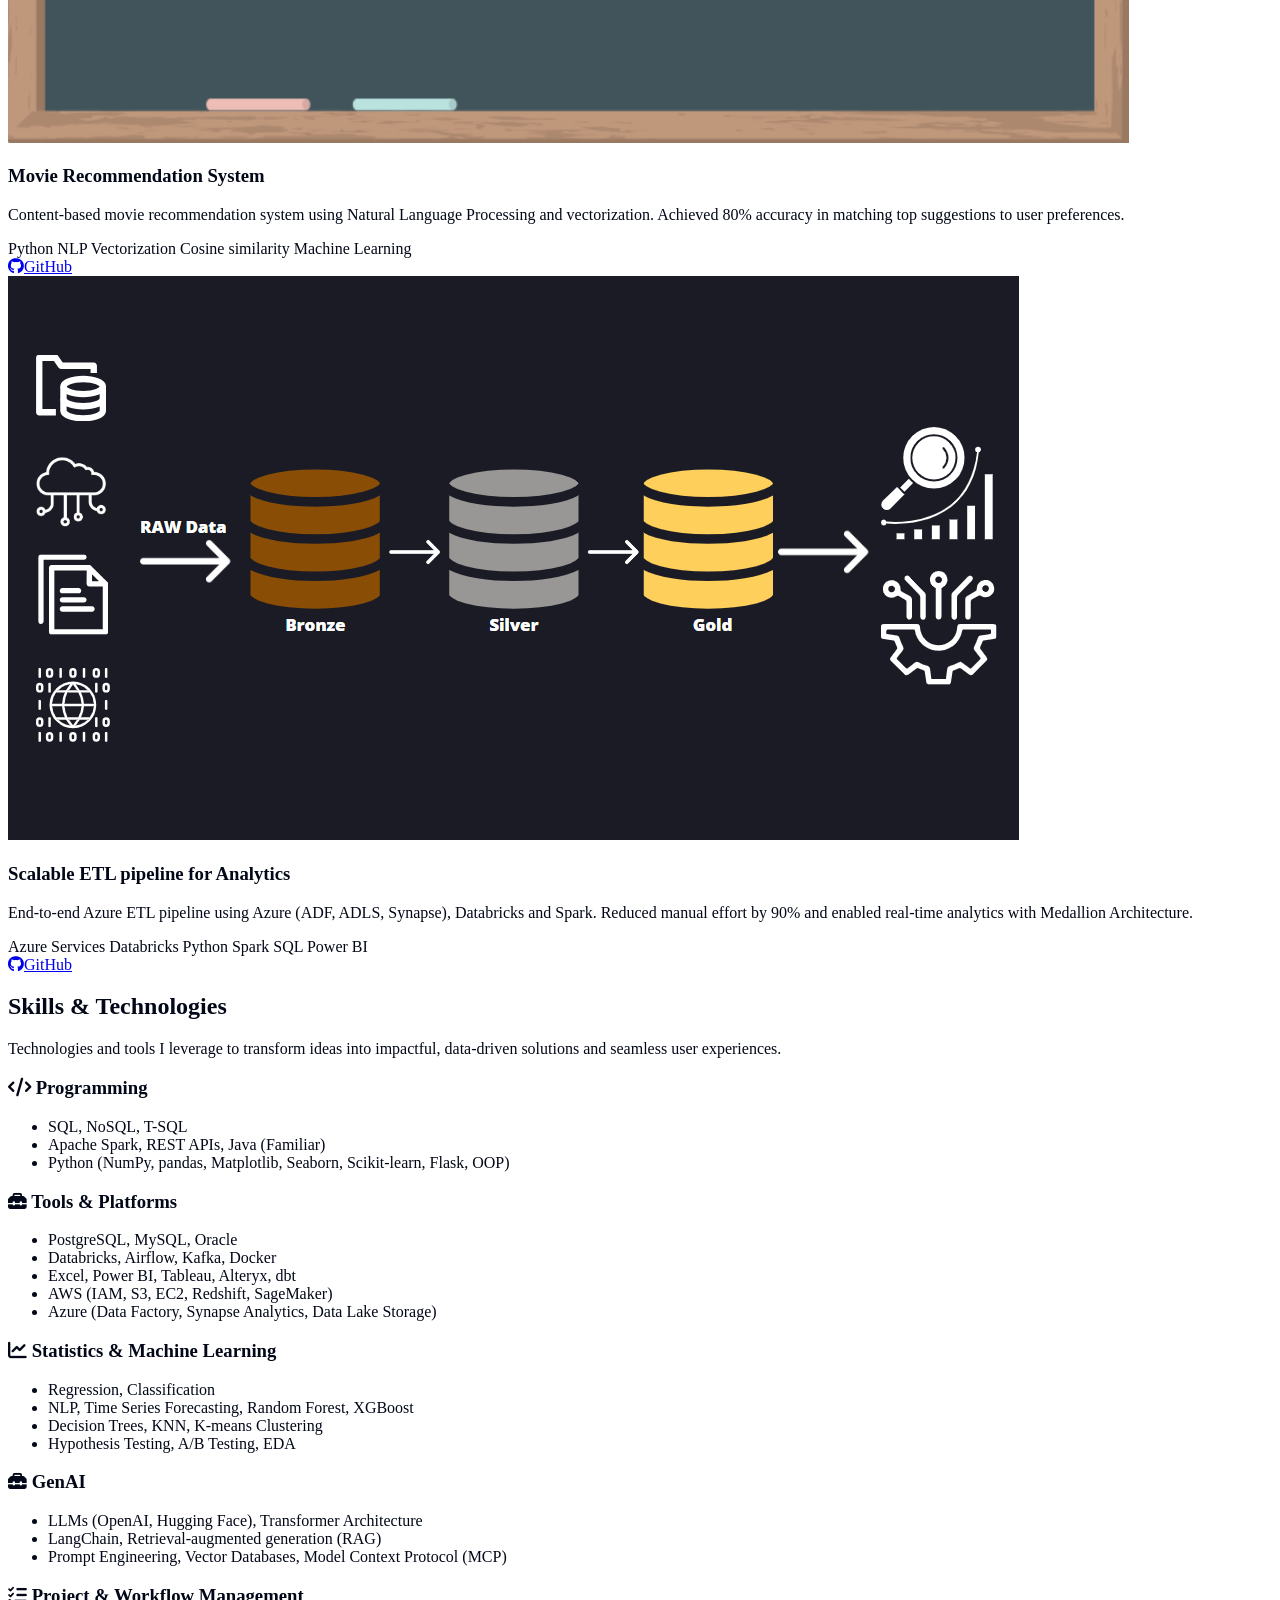
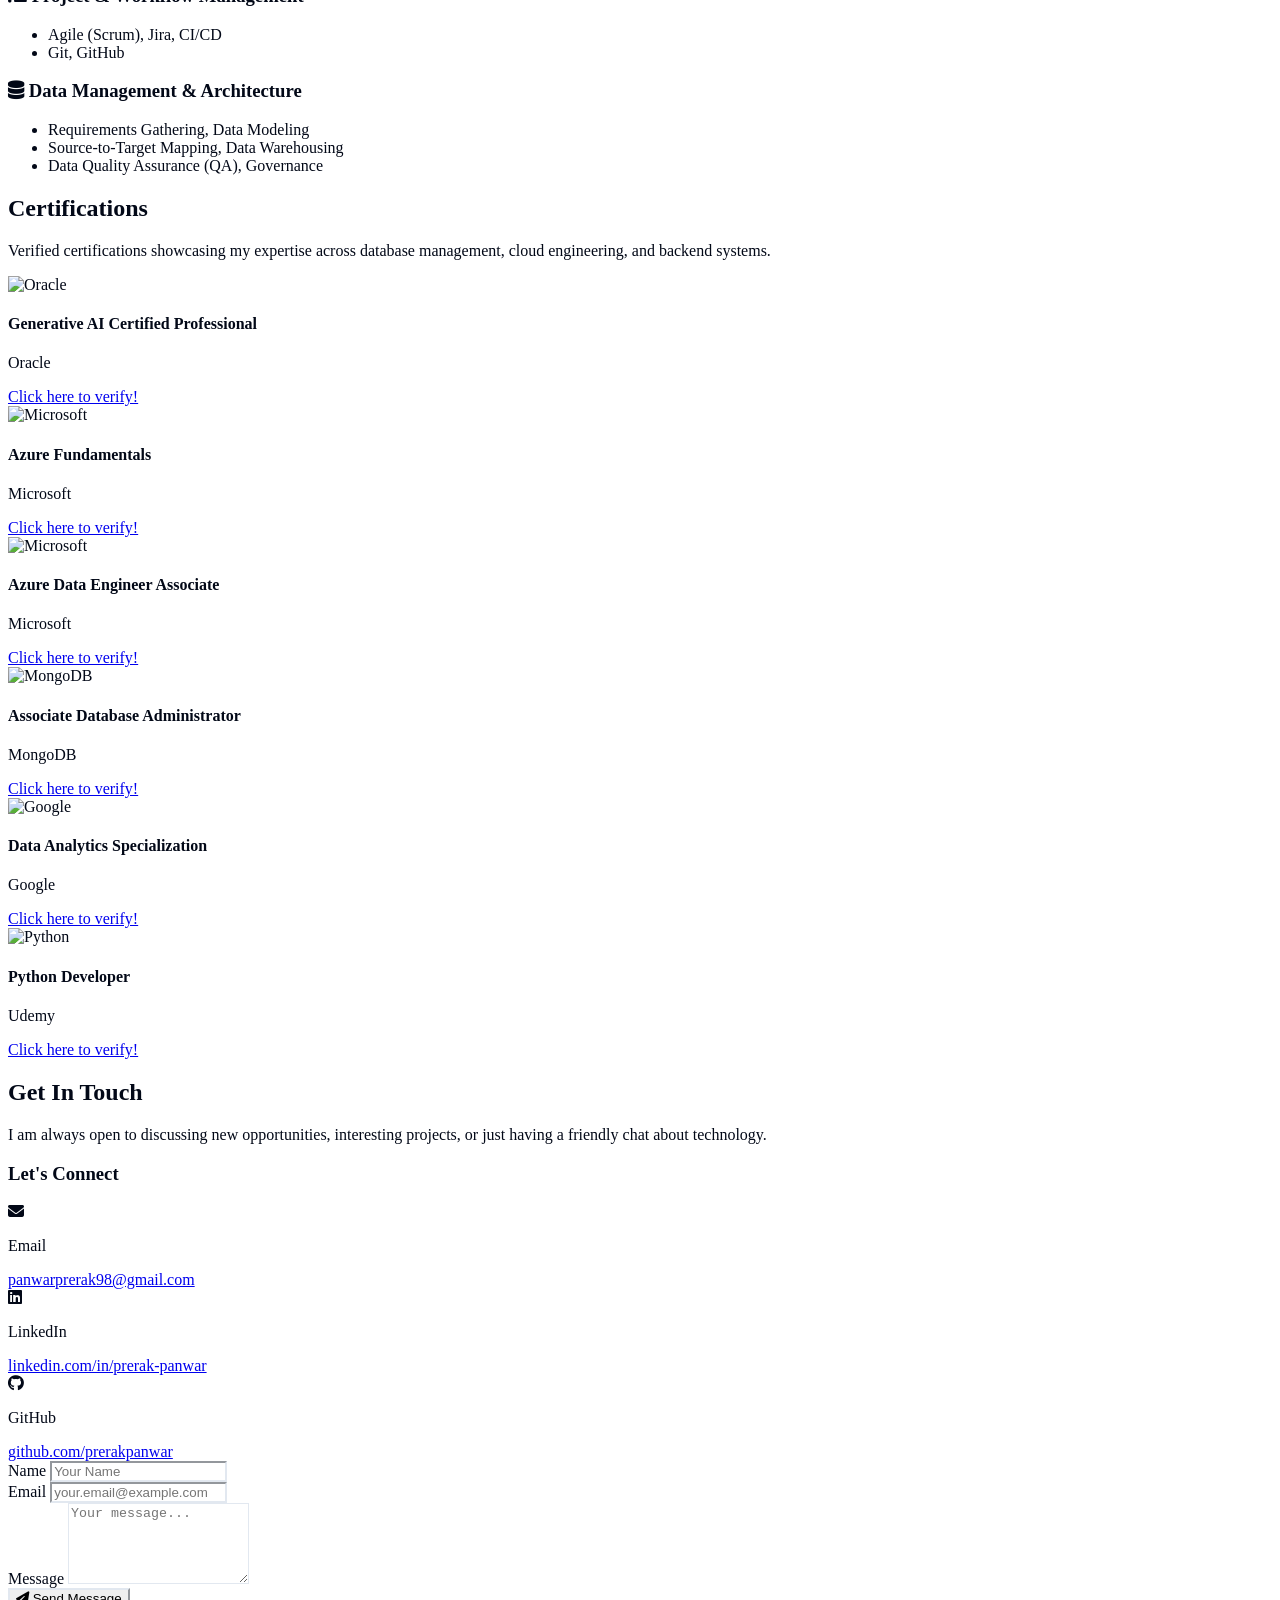
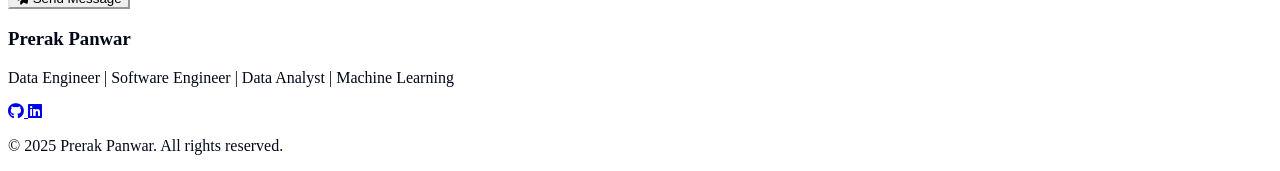
==== commit 591d40fa: "Update index.html" ====
--- a/index.html
+++ b/index.html
@@ -925,12 +925,25 @@
         </h3>
         <ul class="list-disc list-inside text-muted-foreground space-y-1">
           <li>Regression, Classification</li>
-          <li>Time Series Forecasting, Random Forest, XGBoost</li>
+          <li>NLP, Time Series Forecasting, Random Forest, XGBoost</li>
           <li>Decision Trees, KNN, K-means Clustering</li>
           <li>Hypothesis Testing, A/B Testing, EDA</li>
         </ul>
       </div>
 
+      <!-- AI -->  
+      <div class="bg-card rounded-lg p-6 border border-border shadow-lg">
+        <h3 class="text-lg font-semibold mb-4 flex items-center">
+          <i class="fas fa-toolbox text-primary mr-2"></i>
+          GenAI
+        </h3>
+        <ul class="list-disc list-inside text-muted-foreground space-y-1">
+          <li>LLMs (OpenAI, Hugging Face), Transformer Architecture</li>
+          <li>LangChain, Retrieval-augmented generation (RAG)</li>
+          <li>Prompt Engineering, Vector Databases, Model Context Protocol (MCP)</li>  
+        </ul>
+      </div>
+        
       <!-- Project & Workflow Management -->
       <div class="bg-card rounded-lg p-6 border border-border shadow-lg">
         <h3 class="text-lg font-semibold mb-4 flex items-center">
